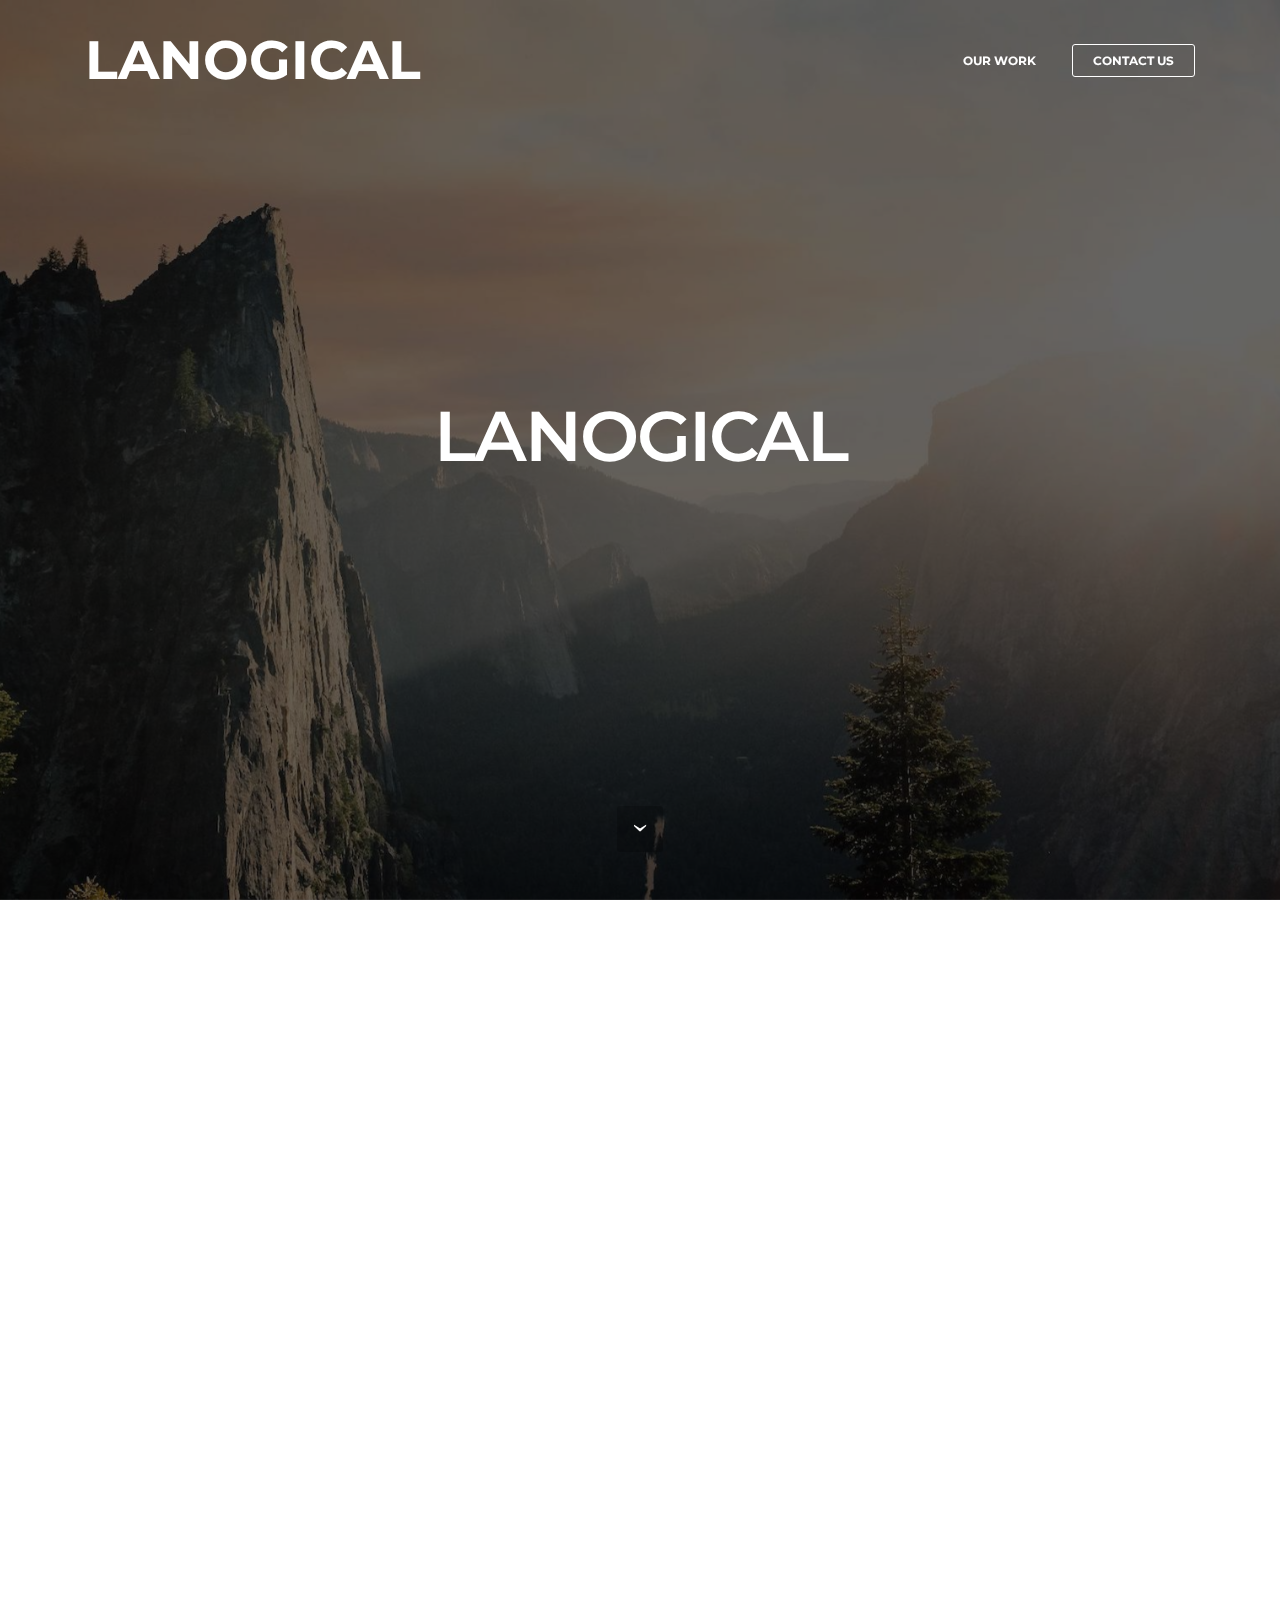
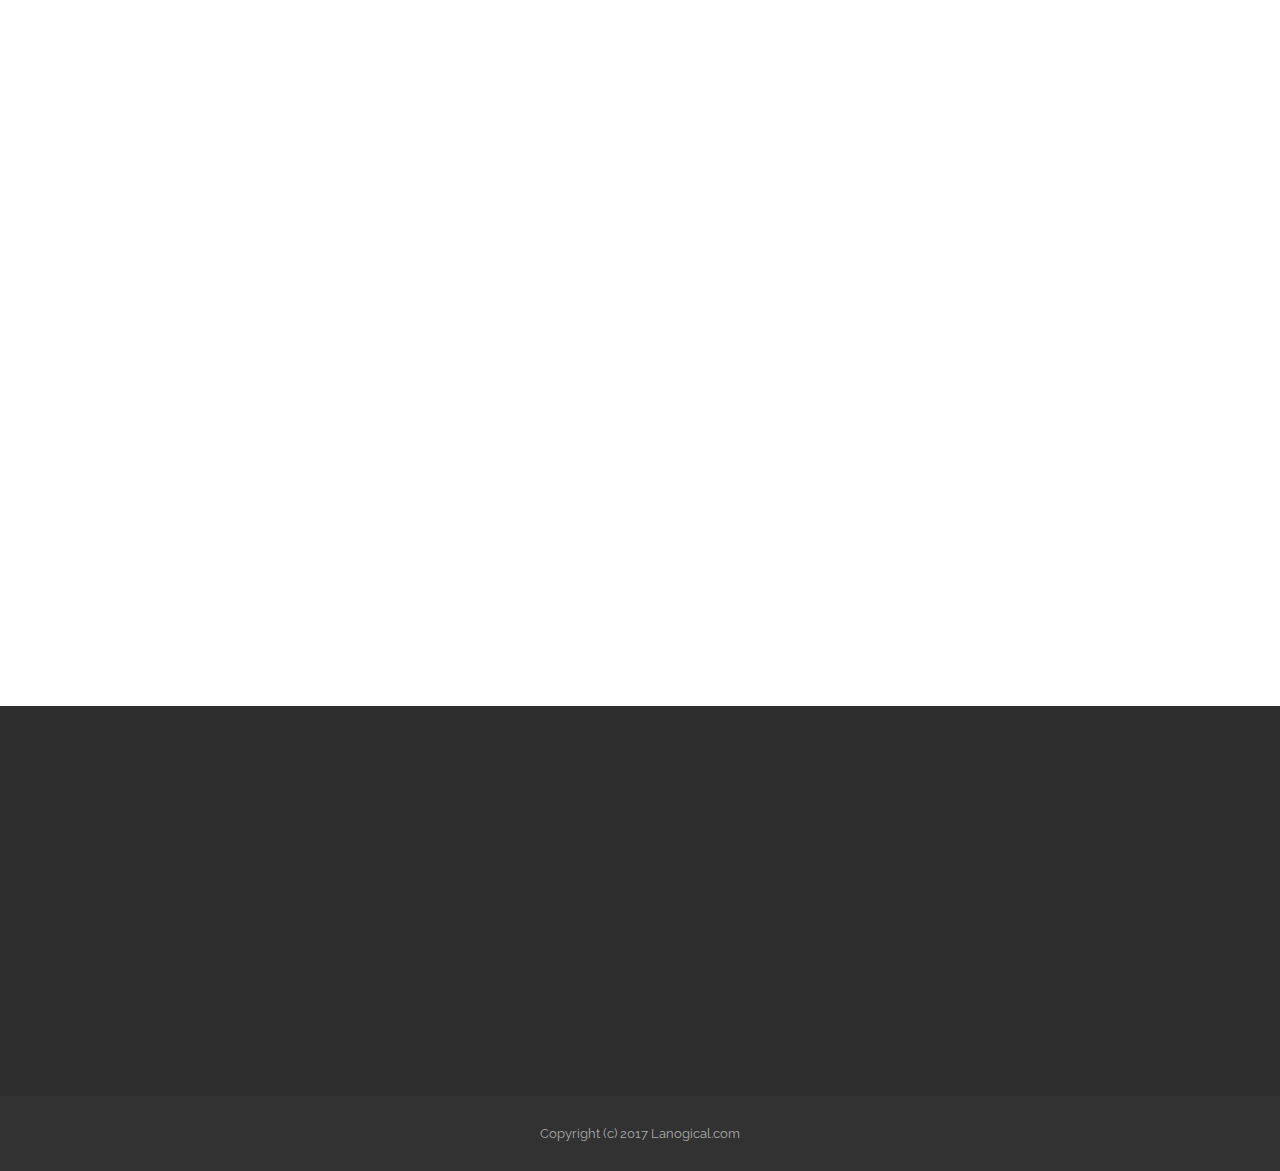
==== index.html @ 4e4a917d "Added Title tag in head" ====
<!DOCTYPE html>
<html>
<head>
  <meta charset="UTF-8">
  <meta http-equiv="X-UA-Compatible" content="IE=edge">
  <meta name="author" content="Ben Koska">
  <meta name="viewport" content="width=device-width, initial-scale=1">
  <link rel="shortcut icon" href="assets/images/logo.png" type="image/x-icon">
  <meta name="description" content="">

  <link rel="stylesheet" href="https://fonts.googleapis.com/css?family=Lora:400,700,400italic,700italic&amp;subset=latin">
  <link rel="stylesheet" href="https://fonts.googleapis.com/css?family=Montserrat:400,700">
  <link rel="stylesheet" href="https://fonts.googleapis.com/css?family=Raleway:100,100i,200,200i,300,300i,400,400i,500,500i,600,600i,700,700i,800,800i,900,900i">
  <link rel="stylesheet" href="assets/bootstrap-material-design-font/css/material.css">
  <link rel="stylesheet" href="assets/tether/tether.min.css">

  <link rel="stylesheet" href="assets/theme/css/style.css">
  
  <title>Lanogical</title>

</head>
<body>

<section id="menu-2">

    <nav class="navbar navbar-dropdown bg-color transparent navbar-fixed-top">
        <div class="container">

            <div class="mbr-table">
                <div class="mbr-table-cell">

                    <div class="navbar-brand">
                        <a class="navbar-caption" style="font-size: 6vh;" href="https://lanogical.com">LANOGICAL</a>
                    </div>

                </div>
                <div class="mbr-table-cell">

                    <button class="navbar-toggler pull-xs-right hidden-md-up" type="button" data-toggle="collapse" data-target="#exCollapsingNavbar">
                        <div class="hamburger-icon"></div>
                    </button>

                    <ul class="nav-dropdown collapse pull-xs-right nav navbar-nav navbar-toggleable-sm" id="exCollapsingNavbar"><li class="nav-item"><a class="nav-link link" href="#ourWork">OUR WORK</a></li>
                    <li class="nav-item nav-btn"><a class="nav-link btn btn-white btn-white-outline" href="#contactUs">CONTACT US</a></li></ul>
                    <button hidden="" class="navbar-toggler navbar-close" type="button" data-toggle="collapse" data-target="#exCollapsingNavbar">
                        <div class="close-icon"></div>
                    </button>

                </div>
            </div>

        </div>
    </nav>

</section>

<section class="mbr-section mbr-section-hero mbr-section-full mbr-parallax-background mbr-section-with-arrow mbr-after-navbar" id="header4-1" style="background-image: url(assets/images/landscape3.jpg);">

    <div class="mbr-overlay" style="opacity: 0.6; background-color: rgb(0, 0, 0);"></div>

    <div class="mbr-table-cell">

        <div class="container">
            <div class="row">
                <div class="mbr-section col-md-12 text-xs-center">

                    <h1 class="text-xs-center display-1 mbr-section-title">LANOGICAL</h1>


                </div>
            </div>
        </div>
    </div>

    <div class="mbr-arrow mbr-arrow-floating" aria-hidden="true"><a href="#ourWork"><i class="mbr-arrow-icon"></i></a></div>

</section>

<section class="mbr-cards mbr-section mbr-section-nopadding" id="ourWork" style="background-color: rgb(255, 255, 255);">

	<br><br><br><br><br><br>

    <div class="mbr-cards-row row">
        <div class="mbr-cards-col col-xs-12 col-lg-3" style="padding-top: 80px; padding-bottom: 80px;">
            <div class="container">
              <div class="card cart-block">
                  <div class="card-img"><img src="assets/images/table.jpg" class="card-img-top"></div>
                  <div class="card-block">
                    <h4 class="card-title">Memory</h4>
                    <h5 class="card-subtitle">Our new App</h5>
                    <p class="card-text">Bootstrap 4 has been noted as one of the most reliable and proven frameworks and Mobirise has been equipped to develop websites using this framework.</p>
                    <div class="card-btn"><a href="https://mobirise.com" class="btn btn-primary">READ MORE</a></div>
                    </div>
                </div>
            </div>
        </div>
        <div class="mbr-cards-col col-xs-12 col-lg-3" style="padding-top: 80px; padding-bottom: 80px;">
            <div class="container">
                <div class="card cart-block">
                    <div class="card-img"><img src="assets/images/desktop.jpg" class="card-img-top"></div>
                    <div class="card-block">
                        <h4 class="card-title">Pickup App</h4>
                        <h5 class="card-subtitle">School Pickup Application</h5>
                        <p class="card-text">One of Bootstrap 4's big points is responsiveness and Mobirise makes effective use of this by generating highly responsive website for you.</p>
                        <div class="card-btn"><a href="https://mobirise.com" class="btn btn-primary">READ MORE</a></div>
                    </div>
                </div>
            </div>
        </div>
        <div class="mbr-cards-col col-xs-12 col-lg-3" style="padding-top: 80px; padding-bottom: 80px;">
            <div class="container">
                <div class="card cart-block">
                    <div class="card-img"><img src="assets/images/coworkers.jpg" class="card-img-top"></div>
                    <div class="card-block">
                        <h4 class="card-title">Web Fonts</h4>
                        <h5 class="card-subtitle">Google has a highly exhaustive list of fonts</h5>
                        <p class="card-text">Google has a highly exhaustive list of fonts compiled into its web font platform and Mobirise makes it easy for you to use them on your website easily and freely.</p>
                        <div class="card-btn"><a href="https://mobirise.com" class="btn btn-primary">READ MORE</a></div>
                    </div>
                </div>
            </div>
        </div>
        <div class="mbr-cards-col col-xs-12 col-lg-3" style="padding-top: 80px; padding-bottom: 80px;">
            <div class="container">
                <div class="card cart-block">
                    <div class="card-img"><img src="assets/images/code-man.jpg" class="card-img-top"></div>
                    <div class="card-block">
                        <h4 class="card-title">Unlimited Sites</h4>
                        <h5 class="card-subtitle">Mobirise gives you the freedom to develop</h5>
                        <p class="card-text">Mobirise gives you the freedom to develop as many websites as you like given the fact that it is a desktop app.</p>
                        <div class="card-btn"><a href="https://mobirise.com" class="btn btn-primary">READ MORE</a></div>
                    </div>
                </div>
            </div>
        </div>


    </div>
</section>
<section class="mbr-section mbr-after-navbar" id="contactUs" style="background-color: rgb(255, 255, 255); padding-top: 120px; padding-bottom: 120px;">

    <div class="mbr-section mbr-section__container mbr-section__container--middle">
        <div class="container">
            <div class="row">
                <div class="col-xs-12 text-xs-center">
                  <h3 class="mbr-section-title display-2">CONTACT US</h3>
</div>
            </div>
        </div>
    </div>
    <div class="mbr-section mbr-section-nopadding">
        <div class="container">
            <div class="row">
                <div class="col-xs-12 col-lg-10 col-lg-offset-1" data-form-type="formoid">
                    <form action="https://formspree.io/support@lanogical.com" method="post" data-form-title="CONTACT">

                        <div class="row row-sm-offset">
                            <div class="col-xs-12 col-md-4">
                                <div class="form-group">
                                    <label class="form-control-label" for="form1-n-name">Name<span class="form-asterisk">*</span></label>
                                    <input type="text" class="form-control" name="name" required="" data-form-field="Name" id="form1-n-name">
                                </div>
                            </div>

                            <div class="col-xs-12 col-md-4">
                                <div class="form-group">
                                    <label class="form-control-label" for="form1-n-email">Email<span class="form-asterisk">*</span></label>
                                    <input type="email" class="form-control" name="email" required="" data-form-field="Email" id="form1-n-email">
                                </div>
                            </div>

                            <div class="col-xs-12 col-md-4">
                                <div class="form-group">
                                    <label class="form-control-label" for="form1-n-phone">Phone</label>
                                    <input type="tel" class="form-control" name="phone" data-form-field="Phone" id="form1-n-phone">
                                </div>
                            </div>

                        </div>

                        <div class="form-group">
                            <label class="form-control-label" for="form1-n-message">Message</label>
                            <textarea class="form-control" name="message" rows="7" data-form-field="Message" id="form1-n-message"></textarea>
                        </div>

                        <div><button type="submit" class="btn btn-primary"><span class="btn-text">CONTACT US</span><i class="btn-loader"></i></button></div>

                    </form>
                </div>
            </div>
        </div>
    </div>
</section>
<section class="mbr-section mbr-section-md-padding mbr-footer footer1" id="contacts1-8" style="background-color: rgb(46, 46, 46); padding-top: 90px; padding-bottom: 90px;">

    <div class="container">
        <div class="row">
          <div class="mbr-footer-content col-xs-12 col-md-4">
                <div><img src="assets/images/logo.png"></div>
          </div>
            <div class="mbr-footer-content col-xs-12 col-md-4">
                <p><strong>Contacts</strong><br>
    <br>            
	Email: <a href="mailto:support@lanogical.com">support@lanogical.com</a><br>
	<br>
<!--
	Phone: +1 (0) 000 0000 001<br>
	Fax: +1 (0) 000 0000 002
-->
           </p>
            </div>
            <div class="mbr-footer-content col-xs-12 col-md-4">
                <p><strong>Links</strong><br>Blog<br>Link 2<br>
<a class="text-primary" href="https://mobirise.com/mobirise-free-mac.zip">Link&nbsp;</a>3</p>
            </div>

        </div>
        <div class="row">
          <div class="col-md-8 col-md-offset-2 text-xs-center">
                <h5 class="mbr-section-title display-5">FOLLOW US</h5>
                <div>
                  <a class="btn btn-social" title="Twitter" target="_blank" href="https://twitter.com/lanogical"><i class="twitter socicon socicon-twitter"></i></a>
<!---                  <a class="btn btn-social" title="Facebook" target="_blank" href="https://www.facebook.com/pages/Mobirise/1616226671953247"><i class="facebook socicon socicon-facebook"></i></a> --->
                  <a class="btn btn-social" title="Google+" target="_blank" href="https://plus.google.com/b/109616826181076431460/109616826181076431460"><i class="googleplus socicon socicon-googleplus"></i></a>
<!--                  <a class="btn btn-social" title="YouTube" target="_blank" href="https://www.youtube.com/channel/UCt_tncVAetpK5JeM8L-8jyw"><i class="youtube socicon socicon-youtube"></i></a>
                  <a class="btn btn-social" title="Pinterest" target="_blank" href="https://www.pinterest.com/mobirise/"><i class="pinterest socicon socicon-pinterest"></i></a> -->
                </div>
            </div>
        </div>
  </div>
</section>
<footer class="mbr-small-footer mbr-section mbr-section-nopadding" id="footer1-5" style="background-color: rgb(50, 50, 50); padding-top: 1.75rem; padding-bottom: 1.75rem;">

    <div class="container">
        <p class="text-xs-center">Copyright (c) 2017 Lanogical.com</p>
    </div>
</footer>

<!-- Script / Link tags --->
  <link rel="stylesheet" href="https://fonts.googleapis.com/css?family=Lora:400,700,400italic,700italic&amp;subset=latin">
  <link rel="stylesheet" href="https://fonts.googleapis.com/css?family=Montserrat:400,700">
  <link rel="stylesheet" href="https://fonts.googleapis.com/css?family=Raleway:100,100i,200,200i,300,300i,400,400i,500,500i,600,600i,700,700i,800,800i,900,900i">
  <link rel="stylesheet" href="assets/bootstrap-material-design-font/css/material.css">
  <link rel="stylesheet" href="assets/tether/tether.min.css">
  <link rel="stylesheet" href="assets/bootstrap/css/bootstrap.min.css">
  <link rel="stylesheet" href="assets/animate.css/animate.min.css">
  <link rel="stylesheet" href="assets/dropdown/css/style.css">
  <link rel="stylesheet" href="assets/socicon/css/styles.css">
  <link rel="stylesheet" href="assets/theme/css/style.css">
  <link rel="stylesheet" href="assets/mbr/css/mbr-additional.css" type="text/css">
	<!-- Google Analytics -->
	<script>
		(function(i,s,o,g,r,a,m){i['GoogleAnalyticsObject']=r;i[r]=i[r]||function(){
	  (i[r].q=i[r].q||[]).push(arguments)},i[r].l=1*new Date();a=s.createElement(o),
	  m=s.getElementsByTagName(o)[0];a.async=1;a.src=g;m.parentNode.insertBefore(a,m)
						  })(window,document,'script','https://www.google-analytics.com/analytics.js','ga');
		ga('create', 'UA-97394813-1', 'auto');
		ga('send', 'pageview');
	</script>
	<!-- /Google Analytics -->
  <script async src="assets/web/assets/jquery/jquery.min.js"></script>
  <script async src="assets/tether/tether.min.js"></script>
  <script async src="assets/bootstrap/js/bootstrap.min.js"></script>
  <script async src="assets/smooth-scroll/smooth-scroll.js"></script>
  <script async src="assets/jquery-mb-ytplayer/jquery.mb.ytplayer.min.js"></script>
  <script async src="assets/viewport-checker/jquery.viewportchecker.js"></script>
  <script async src="assets/dropdown/js/script.min.js"></script>
  <script async src="assets/touch-swipe/jquery.touch-swipe.min.js"></script>
  <script async src="assets/jarallax/jarallax.js"></script>
  <script async src="assets/theme/js/script.js"></script>


  <input name="animation" type="hidden">
  </body>
</html>
---- assets/bootstrap-material-design-font/css/material.css ----
.mdi-fw,.mdi-li{text-align:center}@font-face{font-family:Material-Design-Icons;src:url(../fonts/Material-Design-Icons.eot?3ocs8m);src:url(../fonts/Material-Design-Icons.eot?#iefix3ocs8m) format('embedded-opentype'),url(../fonts/Material-Design-Icons.woff?3ocs8m) format('woff'),url(../fonts/Material-Design-Icons.ttf?3ocs8m) format('truetype'),url(../fonts/Material-Design-Icons.svg?3ocs8m#Material-Design-Icons) format('svg');font-weight:400;font-style:normal}[class*=mdi-],[class^=mdi-]{speak:none;display:inline-block;font-style:normal;font-variant:normal;font-weight:400;line-height:1;font-family:Material-Design-Icons!important;text-rendering:auto;-webkit-font-smoothing:antialiased;-moz-osx-font-smoothing:grayscale;-webkit-transform:translate(0,0);-ms-transform:translate(0,0);transform:translate(0,0)}[class*=mdi-]:before,[class^=mdi-]:before{display:inline-block;speak:none;text-decoration:inherit}[class*=mdi-].pull-left,[class^=mdi-].pull-left{margin-right:.3em}[class*=mdi-].pull-right,[class^=mdi-].pull-right{margin-left:.3em}[class*=mdi-].mdi-lg:after,[class*=mdi-].mdi-lg:before,[class^=mdi-].mdi-lg:after,[class^=mdi-].mdi-lg:before{font-size:1.33333333em;line-height:.75em;vertical-align:-15%}[class*=mdi-].mdi-2x:after,[class*=mdi-].mdi-2x:before,[class^=mdi-].mdi-2x:after,[class^=mdi-].mdi-2x:before{font-size:2em}[class*=mdi-].mdi-3x:after,[class*=mdi-].mdi-3x:before,[class^=mdi-].mdi-3x:after,[class^=mdi-].mdi-3x:before{font-size:3em}[class*=mdi-].mdi-4x:after,[class*=mdi-].mdi-4x:before,[class^=mdi-].mdi-4x:after,[class^=mdi-].mdi-4x:before{font-size:4em}[class*=mdi-].mdi-5x:after,[class*=mdi-].mdi-5x:before,[class^=mdi-].mdi-5x:after,[class^=mdi-].mdi-5x:before{font-size:5em}.mdi-device-network-wifi:after,[class^=mdi-device-signal-wifi-]:after,[class^=mdi-device-signal-wifi-statusbar-not-connected]:after,[class^=mdi-device-signal-cellular-]:after,[class^=mdi-device-battery-]:after,[class^=mdi-device-battery-charging-]:after,[class^=mdi-device-signal-cellular-connected-no-internet-]:after{opacity:.3;position:absolute;left:0;top:0;z-index:1;display:inline-block;speak:none;text-decoration:inherit}[class^=mdi-device-signal-cellular-]:after{content:"\e758"}[class^=mdi-device-battery-]:after{content:"\e735"}[class^=mdi-device-battery-charging-]:after{content:"\e733"}[class^=mdi-device-signal-cellular-connected-no-internet-]:after{content:"\e75d"}.mdi-device-network-wifi:after,[class^=mdi-device-signal-wifi-]:after{content:"\e765"}[class^=mdi-device-signal-wifi-statusbasr-not-connected]:after{content:"\e8f7"}.mdi-device-battery-alert:after,.mdi-device-battery-full .mdi-device-battery-unknown:after,.mdi-device-battery-std:after,.mdi-device-signal-cellular-4-bar:after,.mdi-device-signal-cellular-connected-no-internet-4-bar:after,.mdi-device-signal-cellular-no-sim:after,.mdi-device-signal-cellular-null:after,.mdi-device-signal-cellular-off:after,.mdi-device-signal-wifi-4-bar:after,.mdi-device-signal-wifi-off:after{content:""}.mdi-fw{width:1.28571429em}.mdi-ul{padding-left:0;margin-left:2.14285714em;list-style-type:none}.mdi-ul>li{position:relative}.mdi-li{position:absolute;left:-2.14285714em;width:2.14285714em;top:.14285714em}.mdi-li.mdi-lg{left:-1.85714286em}.mdi-border{padding:.2em .25em .15em;border:.08em solid #eee;border-radius:.1em}.mdi-spin{-webkit-animation:mdi-spin 2s infinite linear;animation:mdi-spin 2s infinite linear;-webkit-transform-origin:50% 50%;-ms-transform-origin:50% 50%;transform-origin:50% 50%}.mdi-pulse{-webkit-animation:mdi-spin 1s steps(8) infinite;animation:mdi-spin 1s steps(8) infinite;-webkit-transform-origin:50% 50%;-ms-transform-origin:50% 50%;transform-origin:50% 50%}@-webkit-keyframes mdi-spin{0%{-webkit-transform:rotate(0);transform:rotate(0)}100%{-webkit-transform:rotate(359deg);transform:rotate(359deg)}}@keyframes mdi-spin{0%{-webkit-transform:rotate(0);transform:rotate(0)}100%{-webkit-transform:rotate(359deg);transform:rotate(359deg)}}.mdi-rotate-90{filter:progid:DXImageTransform.Microsoft.BasicImage(rotation=1);-webkit-transform:rotate(90deg);-ms-transform:rotate(90deg);transform:rotate(90deg)}.mdi-rotate-180{filter:progid:DXImageTransform.Microsoft.BasicImage(rotation=2);-webkit-transform:rotate(180deg);-ms-transform:rotate(180deg);transform:rotate(180deg)}.mdi-rotate-270{filter:progid:DXImageTransform.Microsoft.BasicImage(rotation=3);-webkit-transform:rotate(270deg);-ms-transform:rotate(270deg);transform:rotate(270deg)}.mdi-flip-horizontal{filter:progid:DXImageTransform.Microsoft.BasicImage(rotation=0, mirror=1);-webkit-transform:scale(-1,1);-ms-transform:scale(-1,1);transform:scale(-1,1)}.mdi-flip-vertical{filter:progid:DXImageTransform.Microsoft.BasicImage(rotation=2, mirror=1);-webkit-transform:scale(1,-1);-ms-transform:scale(1,-1);transform:scale(1,-1)}:root .mdi-flip-horizontal,:root .mdi-flip-vertical,:root .mdi-rotate-180,:root .mdi-rotate-270,:root .mdi-rotate-90{-webkit-filter:none;filter:none}.mdi-stack{position:relative;display:inline-block;width:2em;height:2em;line-height:2em;vertical-align:middle}.mdi-stack-1x,.mdi-stack-2x{position:absolute;left:0;width:100%;text-align:center}.mdi-stack-1x{line-height:inherit}.mdi-stack-2x{font-size:2em}.mdi-inverse{color:#fff}.mdi-action-3d-rotation:before{content:"\e600"}.mdi-action-accessibility:before{content:"\e601"}.mdi-action-account-balance-wallet:before{content:"\e602"}.mdi-action-account-balance:before{content:"\e603"}.mdi-action-account-box:before{content:"\e604"}.mdi-action-account-child:before{content:"\e605"}.mdi-action-account-circle:before{content:"\e606"}.mdi-action-add-shopping-cart:before{content:"\e607"}.mdi-action-alarm-add:before{content:"\e608"}.mdi-action-alarm-off:before{content:"\e609"}.mdi-action-alarm-on:before{content:"\e60a"}.mdi-action-alarm:before{content:"\e60b"}.mdi-action-android:before{content:"\e60c"}.mdi-action-announcement:before{content:"\e60d"}.mdi-action-aspect-ratio:before{content:"\e60e"}.mdi-action-assessment:before{content:"\e60f"}.mdi-action-assignment-ind:before{content:"\e610"}.mdi-action-assignment-late:before{content:"\e611"}.mdi-action-assignment-return:before{content:"\e612"}.mdi-action-assignment-returned:before{content:"\e613"}.mdi-action-assignment-turned-in:before{content:"\e614"}.mdi-action-assignment:before{content:"\e615"}.mdi-action-autorenew:before{content:"\e616"}.mdi-action-backup:before{content:"\e617"}.mdi-action-book:before{content:"\e618"}.mdi-action-bookmark-outline:before{content:"\e619"}.mdi-action-bookmark:before{content:"\e61a"}.mdi-action-bug-report:before{content:"\e61b"}.mdi-action-cached:before{content:"\e61c"}.mdi-action-check-circle:before{content:"\e61d"}.mdi-action-class:before{content:"\e61e"}.mdi-action-credit-card:before{content:"\e61f"}.mdi-action-dashboard:before{content:"\e620"}.mdi-action-delete:before{content:"\e621"}.mdi-action-description:before{content:"\e622"}.mdi-action-dns:before{content:"\e623"}.mdi-action-done-all:before{content:"\e624"}.mdi-action-done:before{content:"\e625"}.mdi-action-event:before{content:"\e626"}.mdi-action-exit-to-app:before{content:"\e627"}.mdi-action-explore:before{content:"\e628"}.mdi-action-extension:before{content:"\e629"}.mdi-action-face-unlock:before{content:"\e62a"}.mdi-action-favorite-outline:before{content:"\e62b"}.mdi-action-favorite:before{content:"\e62c"}.mdi-action-find-in-page:before{content:"\e62d"}.mdi-action-find-replace:before{content:"\e62e"}.mdi-action-flip-to-back:before{content:"\e62f"}.mdi-action-flip-to-front:before{content:"\e630"}.mdi-action-get-app:before{content:"\e631"}.mdi-action-grade:before{content:"\e632"}.mdi-action-group-work:before{content:"\e633"}.mdi-action-help:before{content:"\e634"}.mdi-action-highlight-remove:before{content:"\e635"}.mdi-action-history:before{content:"\e636"}.mdi-action-home:before{content:"\e637"}.mdi-action-https:before{content:"\e638"}.mdi-action-info-outline:before{content:"\e639"}.mdi-action-info:before{content:"\e63a"}.mdi-action-input:before{content:"\e63b"}.mdi-action-invert-colors:before{content:"\e63c"}.mdi-action-label-outline:before{content:"\e63d"}.mdi-action-label:before{content:"\e63e"}.mdi-action-language:before{content:"\e63f"}.mdi-action-launch:before{content:"\e640"}.mdi-action-list:before{content:"\e641"}.mdi-action-lock-open:before{content:"\e642"}.mdi-action-lock-outline:before{content:"\e643"}.mdi-action-lock:before{content:"\e644"}.mdi-action-loyalty:before{content:"\e645"}.mdi-action-markunread-mailbox:before{content:"\e646"}.mdi-action-note-add:before{content:"\e647"}.mdi-action-open-in-browser:before{content:"\e648"}.mdi-action-open-in-new:before{content:"\e649"}.mdi-action-open-with:before{content:"\e64a"}.mdi-action-pageview:before{content:"\e64b"}.mdi-action-payment:before{content:"\e64c"}.mdi-action-perm-camera-mic:before{content:"\e64d"}.mdi-action-perm-contact-cal:before{content:"\e64e"}.mdi-action-perm-data-setting:before{content:"\e64f"}.mdi-action-perm-device-info:before{content:"\e650"}.mdi-action-perm-identity:before{content:"\e651"}.mdi-action-perm-media:before{content:"\e652"}.mdi-action-perm-phone-msg:before{content:"\e653"}.mdi-action-perm-scan-wifi:before{content:"\e654"}.mdi-action-picture-in-picture:before{content:"\e655"}.mdi-action-polymer:before{content:"\e656"}.mdi-action-print:before{content:"\e657"}.mdi-action-query-builder:before{content:"\e658"}.mdi-action-question-answer:before{content:"\e659"}.mdi-action-receipt:before{content:"\e65a"}.mdi-action-redeem:before{content:"\e65b"}.mdi-action-reorder:before{content:"\e65c"}.mdi-action-report-problem:before{content:"\e65d"}.mdi-action-restore:before{content:"\e65e"}.mdi-action-room:before{content:"\e65f"}.mdi-action-schedule:before{content:"\e660"}.mdi-action-search:before{content:"\e661"}.mdi-action-settings-applications:before{content:"\e662"}.mdi-action-settings-backup-restore:before{content:"\e663"}.mdi-action-settings-bluetooth:before{content:"\e664"}.mdi-action-settings-cell:before{content:"\e665"}.mdi-action-settings-display:before{content:"\e666"}.mdi-action-settings-ethernet:before{content:"\e667"}.mdi-action-settings-input-antenna:before{content:"\e668"}.mdi-action-settings-input-component:before{content:"\e669"}.mdi-action-settings-input-composite:before{content:"\e66a"}.mdi-action-settings-input-hdmi:before{content:"\e66b"}.mdi-action-settings-input-svideo:before{content:"\e66c"}.mdi-action-settings-overscan:before{content:"\e66d"}.mdi-action-settings-phone:before{content:"\e66e"}.mdi-action-settings-power:before{content:"\e66f"}.mdi-action-settings-remote:before{content:"\e670"}.mdi-action-settings-voice:before{content:"\e671"}.mdi-action-settings:before{content:"\e672"}.mdi-action-shop-two:before{content:"\e673"}.mdi-action-shop:before{content:"\e674"}.mdi-action-shopping-basket:before{content:"\e675"}.mdi-action-shopping-cart:before{content:"\e676"}.mdi-action-speaker-notes:before{content:"\e677"}.mdi-action-spellcheck:before{content:"\e678"}.mdi-action-star-rate:before{content:"\e679"}.mdi-action-stars:before{content:"\e67a"}.mdi-action-store:before{content:"\e67b"}.mdi-action-subject:before{content:"\e67c"}.mdi-action-supervisor-account:before{content:"\e67d"}.mdi-action-swap-horiz:before{content:"\e67e"}.mdi-action-swap-vert-circle:before{content:"\e67f"}.mdi-action-swap-vert:before{content:"\e680"}.mdi-action-system-update-tv:before{content:"\e681"}.mdi-action-tab-unselected:before{content:"\e682"}.mdi-action-tab:before{content:"\e683"}.mdi-action-theaters:before{content:"\e684"}.mdi-action-thumb-down:before{content:"\e685"}.mdi-action-thumb-up:before{content:"\e686"}.mdi-action-thumbs-up-down:before{content:"\e687"}.mdi-action-toc:before{content:"\e688"}.mdi-action-today:before{content:"\e689"}.mdi-action-track-changes:before{content:"\e68a"}.mdi-action-translate:before{content:"\e68b"}.mdi-action-trending-down:before{content:"\e68c"}.mdi-action-trending-neutral:before{content:"\e68d"}.mdi-action-trending-up:before{content:"\e68e"}.mdi-action-turned-in-not:before{content:"\e68f"}.mdi-action-turned-in:before{content:"\e690"}.mdi-action-verified-user:before{content:"\e691"}.mdi-action-view-agenda:before{content:"\e692"}.mdi-action-view-array:before{content:"\e693"}.mdi-action-view-carousel:before{content:"\e694"}.mdi-action-view-column:before{content:"\e695"}.mdi-action-view-day:before{content:"\e696"}.mdi-action-view-headline:before{content:"\e697"}.mdi-action-view-list:before{content:"\e698"}.mdi-action-view-module:before{content:"\e699"}.mdi-action-view-quilt:before{content:"\e69a"}.mdi-action-view-stream:before{content:"\e69b"}.mdi-action-view-week:before{content:"\e69c"}.mdi-action-visibility-off:before{content:"\e69d"}.mdi-action-visibility:before{content:"\e69e"}.mdi-action-wallet-giftcard:before{content:"\e69f"}.mdi-action-wallet-membership:before{content:"\e6a0"}.mdi-action-wallet-travel:before{content:"\e6a1"}.mdi-action-work:before{content:"\e6a2"}.mdi-alert-error:before{content:"\e6a3"}.mdi-alert-warning:before{content:"\e6a4"}.mdi-av-album:before{content:"\e6a5"}.mdi-av-closed-caption:before{content:"\e6a6"}.mdi-av-equalizer:before{content:"\e6a7"}.mdi-av-explicit:before{content:"\e6a8"}.mdi-av-fast-forward:before{content:"\e6a9"}.mdi-av-fast-rewind:before{content:"\e6aa"}.mdi-av-games:before{content:"\e6ab"}.mdi-av-hearing:before{content:"\e6ac"}.mdi-av-high-quality:before{content:"\e6ad"}.mdi-av-loop:before{content:"\e6ae"}.mdi-av-mic-none:before{content:"\e6af"}.mdi-av-mic-off:before{content:"\e6b0"}.mdi-av-mic:before{content:"\e6b1"}.mdi-av-movie:before{content:"\e6b2"}.mdi-av-my-library-add:before{content:"\e6b3"}.mdi-av-my-library-books:before{content:"\e6b4"}.mdi-av-my-library-music:before{content:"\e6b5"}.mdi-av-new-releases:before{content:"\e6b6"}.mdi-av-not-interested:before{content:"\e6b7"}.mdi-av-pause-circle-fill:before{content:"\e6b8"}.mdi-av-pause-circle-outline:before{content:"\e6b9"}.mdi-av-pause:before{content:"\e6ba"}.mdi-av-play-arrow:before{content:"\e6bb"}.mdi-av-play-circle-fill:before{content:"\e6bc"}.mdi-av-play-circle-outline:before{content:"\e6bd"}.mdi-av-play-shopping-bag:before{content:"\e6be"}.mdi-av-playlist-add:before{content:"\e6bf"}.mdi-av-queue-music:before{content:"\e6c0"}.mdi-av-queue:before{content:"\e6c1"}.mdi-av-radio:before{content:"\e6c2"}.mdi-av-recent-actors:before{content:"\e6c3"}.mdi-av-repeat-one:before{content:"\e6c4"}.mdi-av-repeat:before{content:"\e6c5"}.mdi-av-replay:before{content:"\e6c6"}.mdi-av-shuffle:before{content:"\e6c7"}.mdi-av-skip-next:before{content:"\e6c8"}.mdi-av-skip-previous:before{content:"\e6c9"}.mdi-av-snooze:before{content:"\e6ca"}.mdi-av-stop:before{content:"\e6cb"}.mdi-av-subtitles:before{content:"\e6cc"}.mdi-av-surround-sound:before{content:"\e6cd"}.mdi-av-timer:before{content:"\e6ce"}.mdi-av-video-collection:before{content:"\e6cf"}.mdi-av-videocam-off:before{content:"\e6d0"}.mdi-av-videocam:before{content:"\e6d1"}.mdi-av-volume-down:before{content:"\e6d2"}.mdi-av-volume-mute:before{content:"\e6d3"}.mdi-av-volume-off:before{content:"\e6d4"}.mdi-av-volume-up:before{content:"\e6d5"}.mdi-av-web:before{content:"\e6d6"}.mdi-communication-business:before{content:"\e6d7"}.mdi-communication-call-end:before{content:"\e6d8"}.mdi-communication-call-made:before{content:"\e6d9"}.mdi-communication-call-merge:before{content:"\e6da"}.mdi-communication-call-missed:before{content:"\e6db"}.mdi-communication-call-received:before{content:"\e6dc"}.mdi-communication-call-split:before{content:"\e6dd"}.mdi-communication-call:before{content:"\e6de"}.mdi-communication-chat:before{content:"\e6df"}.mdi-communication-clear-all:before{content:"\e6e0"}.mdi-communication-comment:before{content:"\e6e1"}.mdi-communication-contacts:before{content:"\e6e2"}.mdi-communication-dialer-sip:before{content:"\e6e3"}.mdi-communication-dialpad:before{content:"\e6e4"}.mdi-communication-dnd-on:before{content:"\e6e5"}.mdi-communication-email:before{content:"\e6e6"}.mdi-communication-forum:before{content:"\e6e7"}.mdi-communication-import-export:before{content:"\e6e8"}.mdi-communication-invert-colors-off:before{content:"\e6e9"}.mdi-communication-invert-colors-on:before{content:"\e6ea"}.mdi-communication-live-help:before{content:"\e6eb"}.mdi-communication-location-off:before{content:"\e6ec"}.mdi-communication-location-on:before{content:"\e6ed"}.mdi-communication-message:before{content:"\e6ee"}.mdi-communication-messenger:before{content:"\e6ef"}.mdi-communication-no-sim:before{content:"\e6f0"}.mdi-communication-phone:before{content:"\e6f1"}.mdi-communication-portable-wifi-off:before{content:"\e6f2"}.mdi-communication-quick-contacts-dialer:before{content:"\e6f3"}.mdi-communication-quick-contacts-mail:before{content:"\e6f4"}.mdi-communication-ring-volume:before{content:"\e6f5"}.mdi-communication-stay-current-landscape:before{content:"\e6f6"}.mdi-communication-stay-current-portrait:before{content:"\e6f7"}.mdi-communication-stay-primary-landscape:before{content:"\e6f8"}.mdi-communication-stay-primary-portrait:before{content:"\e6f9"}.mdi-communication-swap-calls:before{content:"\e6fa"}.mdi-communication-textsms:before{content:"\e6fb"}.mdi-communication-voicemail:before{content:"\e6fc"}.mdi-communication-vpn-key:before{content:"\e6fd"}.mdi-content-add-box:before{content:"\e6fe"}.mdi-content-add-circle-outline:before{content:"\e6ff"}.mdi-content-add-circle:before{content:"\e700"}.mdi-content-add:before{content:"\e701"}.mdi-content-archive:before{content:"\e702"}.mdi-content-backspace:before{content:"\e703"}.mdi-content-block:before{content:"\e704"}.mdi-content-clear:before{content:"\e705"}.mdi-content-content-copy:before{content:"\e706"}.mdi-content-content-cut:before{content:"\e707"}.mdi-content-content-paste:before{content:"\e708"}.mdi-content-create:before{content:"\e709"}.mdi-content-drafts:before{content:"\e70a"}.mdi-content-filter-list:before{content:"\e70b"}.mdi-content-flag:before{content:"\e70c"}.mdi-content-forward:before{content:"\e70d"}.mdi-content-gesture:before{content:"\e70e"}.mdi-content-inbox:before{content:"\e70f"}.mdi-content-link:before{content:"\e710"}.mdi-content-mail:before{content:"\e711"}.mdi-content-markunread:before{content:"\e712"}.mdi-content-redo:before{content:"\e713"}.mdi-content-remove-circle-outline:before{content:"\e714"}.mdi-content-remove-circle:before{content:"\e715"}.mdi-content-remove:before{content:"\e716"}.mdi-content-reply-all:before{content:"\e717"}.mdi-content-reply:before{content:"\e718"}.mdi-content-report:before{content:"\e719"}.mdi-content-save:before{content:"\e71a"}.mdi-content-select-all:before{content:"\e71b"}.mdi-content-send:before{content:"\e71c"}.mdi-content-sort:before{content:"\e71d"}.mdi-content-text-format:before{content:"\e71e"}.mdi-content-undo:before{content:"\e71f"}.mdi-editor-attach-file:before{content:"\e776"}.mdi-editor-attach-money:before{content:"\e777"}.mdi-editor-border-all:before{content:"\e778"}.mdi-editor-border-bottom:before{content:"\e779"}.mdi-editor-border-clear:before{content:"\e77a"}.mdi-editor-border-color:before{content:"\e77b"}.mdi-editor-border-horizontal:before{content:"\e77c"}.mdi-editor-border-inner:before{content:"\e77d"}.mdi-editor-border-left:before{content:"\e77e"}.mdi-editor-border-outer:before{content:"\e77f"}.mdi-editor-border-right:before{content:"\e780"}.mdi-editor-border-style:before{content:"\e781"}.mdi-editor-border-top:before{content:"\e782"}.mdi-editor-border-vertical:before{content:"\e783"}.mdi-editor-format-align-center:before{content:"\e784"}.mdi-editor-format-align-justify:before{content:"\e785"}.mdi-editor-format-align-left:before{content:"\e786"}.mdi-editor-format-align-right:before{content:"\e787"}.mdi-editor-format-bold:before{content:"\e788"}.mdi-editor-format-clear:before{content:"\e789"}.mdi-editor-format-color-fill:before{content:"\e78a"}.mdi-editor-format-color-reset:before{content:"\e78b"}.mdi-editor-format-color-text:before{content:"\e78c"}.mdi-editor-format-indent-decrease:before{content:"\e78d"}.mdi-editor-format-indent-increase:before{content:"\e78e"}.mdi-editor-format-italic:before{content:"\e78f"}.mdi-editor-format-line-spacing:before{content:"\e790"}.mdi-editor-format-list-bulleted:before{content:"\e791"}.mdi-editor-format-list-numbered:before{content:"\e792"}.mdi-editor-format-paint:before{content:"\e793"}.mdi-editor-format-quote:before{content:"\e794"}.mdi-editor-format-size:before{content:"\e795"}.mdi-editor-format-strikethrough:before{content:"\e796"}.mdi-editor-format-textdirection-l-to-r:before{content:"\e797"}.mdi-editor-format-textdirection-r-to-l:before{content:"\e798"}.mdi-editor-format-underline:before{content:"\e799"}.mdi-editor-functions:before{content:"\e79a"}.mdi-editor-insert-chart:before{content:"\e79b"}.mdi-editor-insert-comment:before{content:"\e79c"}.mdi-editor-insert-drive-file:before{content:"\e79d"}.mdi-editor-insert-emoticon:before{content:"\e79e"}.mdi-editor-insert-invitation:before{content:"\e79f"}.mdi-editor-insert-link:before{content:"\e7a0"}.mdi-editor-insert-photo:before{content:"\e7a1"}.mdi-editor-merge-type:before{content:"\e7a2"}.mdi-editor-mode-comment:before{content:"\e7a3"}.mdi-editor-mode-edit:before{content:"\e7a4"}.mdi-editor-publish:before{content:"\e7a5"}.mdi-editor-vertical-align-bottom:before{content:"\e7a6"}.mdi-editor-vertical-align-center:before{content:"\e7a7"}.mdi-editor-vertical-align-top:before{content:"\e7a8"}.mdi-editor-wrap-text:before{content:"\e7a9"}.mdi-file-attachment:before{content:"\e7aa"}.mdi-file-cloud-circle:before{content:"\e7ab"}.mdi-file-cloud-done:before{content:"\e7ac"}.mdi-file-cloud-download:before{content:"\e7ad"}.mdi-file-cloud-off:before{content:"\e7ae"}.mdi-file-cloud-queue:before{content:"\e7af"}.mdi-file-cloud-upload:before{content:"\e7b0"}.mdi-file-cloud:before{content:"\e7b1"}.mdi-file-file-download:before{content:"\e7b2"}.mdi-file-file-upload:before{content:"\e7b3"}.mdi-file-folder-open:before{content:"\e7b4"}.mdi-file-folder-shared:before{content:"\e7b5"}.mdi-file-folder:before{content:"\e7b6"}.mdi-device-access-alarm:before{content:"\e720"}.mdi-device-access-alarms:before{content:"\e721"}.mdi-device-access-time:before{content:"\e722"}.mdi-device-add-alarm:before{content:"\e723"}.mdi-device-airplanemode-off:before{content:"\e724"}.mdi-device-airplanemode-on:before{content:"\e725"}.mdi-device-battery-20:before{content:"\e726"}.mdi-device-battery-30:before{content:"\e727"}.mdi-device-battery-50:before{content:"\e728"}.mdi-device-battery-60:before{content:"\e729"}.mdi-device-battery-80:before{content:"\e72a"}.mdi-device-battery-90:before{content:"\e72b"}.mdi-device-battery-alert:before{content:"\e72c"}.mdi-device-battery-charging-20:before{content:"\e72d"}.mdi-device-battery-charging-30:before{content:"\e72e"}.mdi-device-battery-charging-50:before{content:"\e72f"}.mdi-device-battery-charging-60:before{content:"\e730"}.mdi-device-battery-charging-80:before{content:"\e731"}.mdi-device-battery-charging-90:before{content:"\e732"}.mdi-device-battery-charging-full:before{content:"\e733"}.mdi-device-battery-full:before{content:"\e734"}.mdi-device-battery-std:before{content:"\e735"}.mdi-device-battery-unknown:before{content:"\e736"}.mdi-device-bluetooth-connected:before{content:"\e737"}.mdi-device-bluetooth-disabled:before{content:"\e738"}.mdi-device-bluetooth-searching:before{content:"\e739"}.mdi-device-bluetooth:before{content:"\e73a"}.mdi-device-brightness-auto:before{content:"\e73b"}.mdi-device-brightness-high:before{content:"\e73c"}.mdi-device-brightness-low:before{content:"\e73d"}.mdi-device-brightness-medium:before{content:"\e73e"}.mdi-device-data-usage:before{content:"\e73f"}.mdi-device-developer-mode:before{content:"\e740"}.mdi-device-devices:before{content:"\e741"}.mdi-device-dvr:before{content:"\e742"}.mdi-device-gps-fixed:before{content:"\e743"}.mdi-device-gps-not-fixed:before{content:"\e744"}.mdi-device-gps-off:before{content:"\e745"}.mdi-device-location-disabled:before{content:"\e746"}.mdi-device-location-searching:before{content:"\e747"}.mdi-device-multitrack-audio:before{content:"\e748"}.mdi-device-network-cell:before{content:"\e749"}.mdi-device-network-wifi:before{content:"\e74a"}.mdi-device-nfc:before{content:"\e74b"}.mdi-device-now-wallpaper:before{content:"\e74c"}.mdi-device-now-widgets:before{content:"\e74d"}.mdi-device-screen-lock-landscape:before{content:"\e74e"}.mdi-device-screen-lock-portrait:before{content:"\e74f"}.mdi-device-screen-lock-rotation:before{content:"\e750"}.mdi-device-screen-rotation:before{content:"\e751"}.mdi-device-sd-storage:before{content:"\e752"}.mdi-device-settings-system-daydream:before{content:"\e753"}.mdi-device-signal-cellular-0-bar:before{content:"\e754"}.mdi-device-signal-cellular-1-bar:before{content:"\e755"}.mdi-device-signal-cellular-2-bar:before{content:"\e756"}.mdi-device-signal-cellular-3-bar:before{content:"\e757"}.mdi-device-signal-cellular-4-bar:before{content:"\e758"}.mdi-signal-wifi-statusbar-connected-no-internet-after:before{content:"\e8f6"}.mdi-device-signal-cellular-connected-no-internet-0-bar:before{content:"\e759"}.mdi-device-signal-cellular-connected-no-internet-1-bar:before{content:"\e75a"}.mdi-device-signal-cellular-connected-no-internet-2-bar:before{content:"\e75b"}.mdi-device-signal-cellular-connected-no-internet-3-bar:before{content:"\e75c"}.mdi-device-signal-cellular-connected-no-internet-4-bar:before{content:"\e75d"}.mdi-device-signal-cellular-no-sim:before{content:"\e75e"}.mdi-device-signal-cellular-null:before{content:"\e75f"}.mdi-device-signal-cellular-off:before{content:"\e760"}.mdi-device-signal-wifi-0-bar:before{content:"\e761"}.mdi-device-signal-wifi-1-bar:before{content:"\e762"}.mdi-device-signal-wifi-2-bar:before{content:"\e763"}.mdi-device-signal-wifi-3-bar:before{content:"\e764"}.mdi-device-signal-wifi-4-bar:before{content:"\e765"}.mdi-device-signal-wifi-off:before{content:"\e766"}.mdi-device-signal-wifi-statusbar-1-bar:before{content:"\e767"}.mdi-device-signal-wifi-statusbar-2-bar:before{content:"\e768"}.mdi-device-signal-wifi-statusbar-3-bar:before{content:"\e769"}.mdi-device-signal-wifi-statusbar-4-bar:before{content:"\e76a"}.mdi-device-signal-wifi-statusbar-connected-no-internet-:before{content:"\e76b"}.mdi-device-signal-wifi-statusbar-connected-no-internet:before{content:"\e76f"}.mdi-device-signal-wifi-statusbar-connected-no-internet-2:before{content:"\e76c"}.mdi-device-signal-wifi-statusbar-connected-no-internet-3:before{content:"\e76d"}.mdi-device-signal-wifi-statusbar-connected-no-internet-4:before{content:"\e76e"}.mdi-signal-wifi-statusbar-not-connected-after:before{content:"\e8f7"}.mdi-device-signal-wifi-statusbar-not-connected:before{content:"\e770"}.mdi-device-signal-wifi-statusbar-null:before{content:"\e771"}.mdi-device-storage:before{content:"\e772"}.mdi-device-usb:before{content:"\e773"}.mdi-device-wifi-lock:before{content:"\e774"}.mdi-device-wifi-tethering:before{content:"\e775"}.mdi-hardware-cast-connected:before{content:"\e7b7"}.mdi-hardware-cast:before{content:"\e7b8"}.mdi-hardware-computer:before{content:"\e7b9"}.mdi-hardware-desktop-mac:before{content:"\e7ba"}.mdi-hardware-desktop-windows:before{content:"\e7bb"}.mdi-hardware-dock:before{content:"\e7bc"}.mdi-hardware-gamepad:before{content:"\e7bd"}.mdi-hardware-headset-mic:before{content:"\e7be"}.mdi-hardware-headset:before{content:"\e7bf"}.mdi-hardware-keyboard-alt:before{content:"\e7c0"}.mdi-hardware-keyboard-arrow-down:before{content:"\e7c1"}.mdi-hardware-keyboard-arrow-left:before{content:"\e7c2"}.mdi-hardware-keyboard-arrow-right:before{content:"\e7c3"}.mdi-hardware-keyboard-arrow-up:before{content:"\e7c4"}.mdi-hardware-keyboard-backspace:before{content:"\e7c5"}.mdi-hardware-keyboard-capslock:before{content:"\e7c6"}.mdi-hardware-keyboard-control:before{content:"\e7c7"}.mdi-hardware-keyboard-hide:before{content:"\e7c8"}.mdi-hardware-keyboard-return:before{content:"\e7c9"}.mdi-hardware-keyboard-tab:before{content:"\e7ca"}.mdi-hardware-keyboard-voice:before{content:"\e7cb"}.mdi-hardware-keyboard:before{content:"\e7cc"}.mdi-hardware-laptop-chromebook:before{content:"\e7cd"}.mdi-hardware-laptop-mac:before{content:"\e7ce"}.mdi-hardware-laptop-windows:before{content:"\e7cf"}.mdi-hardware-laptop:before{content:"\e7d0"}.mdi-hardware-memory:before{content:"\e7d1"}.mdi-hardware-mouse:before{content:"\e7d2"}.mdi-hardware-phone-android:before{content:"\e7d3"}.mdi-hardware-phone-iphone:before{content:"\e7d4"}.mdi-hardware-phonelink-off:before{content:"\e7d5"}.mdi-hardware-phonelink:before{content:"\e7d6"}.mdi-hardware-security:before{content:"\e7d7"}.mdi-hardware-sim-card:before{content:"\e7d8"}.mdi-hardware-smartphone:before{content:"\e7d9"}.mdi-hardware-speaker:before{content:"\e7da"}.mdi-hardware-tablet-android:before{content:"\e7db"}.mdi-hardware-tablet-mac:before{content:"\e7dc"}.mdi-hardware-tablet:before{content:"\e7dd"}.mdi-hardware-tv:before{content:"\e7de"}.mdi-hardware-watch:before{content:"\e7df"}.mdi-image-add-to-photos:before{content:"\e7e0"}.mdi-image-adjust:before{content:"\e7e1"}.mdi-image-assistant-photo:before{content:"\e7e2"}.mdi-image-audiotrack:before{content:"\e7e3"}.mdi-image-blur-circular:before{content:"\e7e4"}.mdi-image-blur-linear:before{content:"\e7e5"}.mdi-image-blur-off:before{content:"\e7e6"}.mdi-image-blur-on:before{content:"\e7e7"}.mdi-image-brightness-1:before{content:"\e7e8"}.mdi-image-brightness-2:before{content:"\e7e9"}.mdi-image-brightness-3:before{content:"\e7ea"}.mdi-image-brightness-4:before{content:"\e7eb"}.mdi-image-brightness-5:before{content:"\e7ec"}.mdi-image-brightness-6:before{content:"\e7ed"}.mdi-image-brightness-7:before{content:"\e7ee"}.mdi-image-brush:before{content:"\e7ef"}.mdi-image-camera-alt:before{content:"\e7f0"}.mdi-image-camera-front:before{content:"\e7f1"}.mdi-image-camera-rear:before{content:"\e7f2"}.mdi-image-camera-roll:before{content:"\e7f3"}.mdi-image-camera:before{content:"\e7f4"}.mdi-image-center-focus-strong:before{content:"\e7f5"}.mdi-image-center-focus-weak:before{content:"\e7f6"}.mdi-image-collections:before{content:"\e7f7"}.mdi-image-color-lens:before{content:"\e7f8"}.mdi-image-colorize:before{content:"\e7f9"}.mdi-image-compare:before{content:"\e7fa"}.mdi-image-control-point-duplicate:before{content:"\e7fb"}.mdi-image-control-point:before{content:"\e7fc"}.mdi-image-crop-3-2:before{content:"\e7fd"}.mdi-image-crop-5-4:before{content:"\e7fe"}.mdi-image-crop-7-5:before{content:"\e7ff"}.mdi-image-crop-16-9:before{content:"\e800"}.mdi-image-crop-din:before{content:"\e801"}.mdi-image-crop-free:before{content:"\e802"}.mdi-image-crop-landscape:before{content:"\e803"}.mdi-image-crop-original:before{content:"\e804"}.mdi-image-crop-portrait:before{content:"\e805"}.mdi-image-crop-square:before{content:"\e806"}.mdi-image-crop:before{content:"\e807"}.mdi-image-dehaze:before{content:"\e808"}.mdi-image-details:before{content:"\e809"}.mdi-image-edit:before{content:"\e80a"}.mdi-image-exposure-minus-1:before{content:"\e80b"}.mdi-image-exposure-minus-2:before{content:"\e80c"}.mdi-image-exposure-plus-1:before{content:"\e80d"}.mdi-image-exposure-plus-2:before{content:"\e80e"}.mdi-image-exposure-zero:before{content:"\e80f"}.mdi-image-exposure:before{content:"\e810"}.mdi-image-filter-1:before{content:"\e811"}.mdi-image-filter-2:before{content:"\e812"}.mdi-image-filter-3:before{content:"\e813"}.mdi-image-filter-4:before{content:"\e814"}.mdi-image-filter-5:before{content:"\e815"}.mdi-image-filter-6:before{content:"\e816"}.mdi-image-filter-7:before{content:"\e817"}.mdi-image-filter-8:before{content:"\e818"}.mdi-image-filter-9-plus:before{content:"\e819"}.mdi-image-filter-9:before{content:"\e81a"}.mdi-image-filter-b-and-w:before{content:"\e81b"}.mdi-image-filter-center-focus:before{content:"\e81c"}.mdi-image-filter-drama:before{content:"\e81d"}.mdi-image-filter-frames:before{content:"\e81e"}.mdi-image-filter-hdr:before{content:"\e81f"}.mdi-image-filter-none:before{content:"\e820"}.mdi-image-filter-tilt-shift:before{content:"\e821"}.mdi-image-filter-vintage:before{content:"\e822"}.mdi-image-filter:before{content:"\e823"}.mdi-image-flare:before{content:"\e824"}.mdi-image-flash-auto:before{content:"\e825"}.mdi-image-flash-off:before{content:"\e826"}.mdi-image-flash-on:before{content:"\e827"}.mdi-image-flip:before{content:"\e828"}.mdi-image-gradient:before{content:"\e829"}.mdi-image-grain:before{content:"\e82a"}.mdi-image-grid-off:before{content:"\e82b"}.mdi-image-grid-on:before{content:"\e82c"}.mdi-image-hdr-off:before{content:"\e82d"}.mdi-image-hdr-on:before{content:"\e82e"}.mdi-image-hdr-strong:before{content:"\e82f"}.mdi-image-hdr-weak:before{content:"\e830"}.mdi-image-healing:before{content:"\e831"}.mdi-image-image-aspect-ratio:before{content:"\e832"}.mdi-image-image:before{content:"\e833"}.mdi-image-iso:before{content:"\e834"}.mdi-image-landscape:before{content:"\e835"}.mdi-image-leak-add:before{content:"\e836"}.mdi-image-leak-remove:before{content:"\e837"}.mdi-image-lens:before{content:"\e838"}.mdi-image-looks-3:before{content:"\e839"}.mdi-image-looks-4:before{content:"\e83a"}.mdi-image-looks-5:before{content:"\e83b"}.mdi-image-looks-6:before{content:"\e83c"}.mdi-image-looks-one:before{content:"\e83d"}.mdi-image-looks-two:before{content:"\e83e"}.mdi-image-looks:before{content:"\e83f"}.mdi-image-loupe:before{content:"\e840"}.mdi-image-movie-creation:before{content:"\e841"}.mdi-image-nature-people:before{content:"\e842"}.mdi-image-nature:before{content:"\e843"}.mdi-image-navigate-before:before{content:"\e844"}.mdi-image-navigate-next:before{content:"\e845"}.mdi-image-palette:before{content:"\e846"}.mdi-image-panorama-fisheye:before{content:"\e847"}.mdi-image-panorama-horizontal:before{content:"\e848"}.mdi-image-panorama-vertical:before{content:"\e849"}.mdi-image-panorama-wide-angle:before{content:"\e84a"}.mdi-image-panorama:before{content:"\e84b"}.mdi-image-photo-album:before{content:"\e84c"}.mdi-image-photo-camera:before{content:"\e84d"}.mdi-image-photo-library:before{content:"\e84e"}.mdi-image-photo:before{content:"\e84f"}.mdi-image-portrait:before{content:"\e850"}.mdi-image-remove-red-eye:before{content:"\e851"}.mdi-image-rotate-left:before{content:"\e852"}.mdi-image-rotate-right:before{content:"\e853"}.mdi-image-slideshow:before{content:"\e854"}.mdi-image-straighten:before{content:"\e855"}.mdi-image-style:before{content:"\e856"}.mdi-image-switch-camera:before{content:"\e857"}.mdi-image-switch-video:before{content:"\e858"}.mdi-image-tag-faces:before{content:"\e859"}.mdi-image-texture:before{content:"\e85a"}.mdi-image-timelapse:before{content:"\e85b"}.mdi-image-timer-3:before{content:"\e85c"}.mdi-image-timer-10:before{content:"\e85d"}.mdi-image-timer-auto:before{content:"\e85e"}.mdi-image-timer-off:before{content:"\e85f"}.mdi-image-timer:before{content:"\e860"}.mdi-image-tonality:before{content:"\e861"}.mdi-image-transform:before{content:"\e862"}.mdi-image-tune:before{content:"\e863"}.mdi-image-wb-auto:before{content:"\e864"}.mdi-image-wb-cloudy:before{content:"\e865"}.mdi-image-wb-incandescent:before{content:"\e866"}.mdi-image-wb-irradescent:before{content:"\e867"}.mdi-image-wb-sunny:before{content:"\e868"}.mdi-maps-beenhere:before{content:"\e869"}.mdi-maps-directions-bike:before{content:"\e86a"}.mdi-maps-directions-bus:before{content:"\e86b"}.mdi-maps-directions-car:before{content:"\e86c"}.mdi-maps-directions-ferry:before{content:"\e86d"}.mdi-maps-directions-subway:before{content:"\e86e"}.mdi-maps-directions-train:before{content:"\e86f"}.mdi-maps-directions-transit:before{content:"\e870"}.mdi-maps-directions-walk:before{content:"\e871"}.mdi-maps-directions:before{content:"\e872"}.mdi-maps-flight:before{content:"\e873"}.mdi-maps-hotel:before{content:"\e874"}.mdi-maps-layers-clear:before{content:"\e875"}.mdi-maps-layers:before{content:"\e876"}.mdi-maps-local-airport:before{content:"\e877"}.mdi-maps-local-atm:before{content:"\e878"}.mdi-maps-local-attraction:before{content:"\e879"}.mdi-maps-local-bar:before{content:"\e87a"}.mdi-maps-local-cafe:before{content:"\e87b"}.mdi-maps-local-car-wash:before{content:"\e87c"}.mdi-maps-local-convenience-store:before{content:"\e87d"}.mdi-maps-local-drink:before{content:"\e87e"}.mdi-maps-local-florist:before{content:"\e87f"}.mdi-maps-local-gas-station:before{content:"\e880"}.mdi-maps-local-grocery-store:before{content:"\e881"}.mdi-maps-local-hospital:before{content:"\e882"}.mdi-maps-local-hotel:before{content:"\e883"}.mdi-maps-local-laundry-service:before{content:"\e884"}.mdi-maps-local-library:before{content:"\e885"}.mdi-maps-local-mall:before{content:"\e886"}.mdi-maps-local-movies:before{content:"\e887"}.mdi-maps-local-offer:before{content:"\e888"}.mdi-maps-local-parking:before{content:"\e889"}.mdi-maps-local-pharmacy:before{content:"\e88a"}.mdi-maps-local-phone:before{content:"\e88b"}.mdi-maps-local-pizza:before{content:"\e88c"}.mdi-maps-local-play:before{content:"\e88d"}.mdi-maps-local-post-office:before{content:"\e88e"}.mdi-maps-local-print-shop:before{content:"\e88f"}.mdi-maps-local-restaurant:before{content:"\e890"}.mdi-maps-local-see:before{content:"\e891"}.mdi-maps-local-shipping:before{content:"\e892"}.mdi-maps-local-taxi:before{content:"\e893"}.mdi-maps-location-history:before{content:"\e894"}.mdi-maps-map:before{content:"\e895"}.mdi-maps-my-location:before{content:"\e896"}.mdi-maps-navigation:before{content:"\e897"}.mdi-maps-pin-drop:before{content:"\e898"}.mdi-maps-place:before{content:"\e899"}.mdi-maps-rate-review:before{content:"\e89a"}.mdi-maps-restaurant-menu:before{content:"\e89b"}.mdi-maps-satellite:before{content:"\e89c"}.mdi-maps-store-mall-directory:before{content:"\e89d"}.mdi-maps-terrain:before{content:"\e89e"}.mdi-maps-traffic:before{content:"\e89f"}.mdi-navigation-apps:before{content:"\e8a0"}.mdi-navigation-arrow-back:before{content:"\e8a1"}.mdi-navigation-arrow-drop-down-circle:before{content:"\e8a2"}.mdi-navigation-arrow-drop-down:before{content:"\e8a3"}.mdi-navigation-arrow-drop-up:before{content:"\e8a4"}.mdi-navigation-arrow-forward:before{content:"\e8a5"}.mdi-navigation-cancel:before{content:"\e8a6"}.mdi-navigation-check:before{content:"\e8a7"}.mdi-navigation-chevron-left:before{content:"\e8a8"}.mdi-navigation-chevron-right:before{content:"\e8a9"}.mdi-navigation-close:before{content:"\e8aa"}.mdi-navigation-expand-less:before{content:"\e8ab"}.mdi-navigation-expand-more:before{content:"\e8ac"}.mdi-navigation-fullscreen-exit:before{content:"\e8ad"}.mdi-navigation-fullscreen:before{content:"\e8ae"}.mdi-navigation-menu:before{content:"\e8af"}.mdi-navigation-more-horiz:before{content:"\e8b0"}.mdi-navigation-more-vert:before{content:"\e8b1"}.mdi-navigation-refresh:before{content:"\e8b2"}.mdi-navigation-unfold-less:before{content:"\e8b3"}.mdi-navigation-unfold-more:before{content:"\e8b4"}.mdi-notification-adb:before{content:"\e8b5"}.mdi-notification-bluetooth-audio:before{content:"\e8b6"}.mdi-notification-disc-full:before{content:"\e8b7"}.mdi-notification-dnd-forwardslash:before{content:"\e8b8"}.mdi-notification-do-not-disturb:before{content:"\e8b9"}.mdi-notification-drive-eta:before{content:"\e8ba"}.mdi-notification-event-available:before{content:"\e8bb"}.mdi-notification-event-busy:before{content:"\e8bc"}.mdi-notification-event-note:before{content:"\e8bd"}.mdi-notification-folder-special:before{content:"\e8be"}.mdi-notification-mms:before{content:"\e8bf"}.mdi-notification-more:before{content:"\e8c0"}.mdi-notification-network-locked:before{content:"\e8c1"}.mdi-notification-phone-bluetooth-speaker:before{content:"\e8c2"}.mdi-notification-phone-forwarded:before{content:"\e8c3"}.mdi-notification-phone-in-talk:before{content:"\e8c4"}.mdi-notification-phone-locked:before{content:"\e8c5"}.mdi-notification-phone-missed:before{content:"\e8c6"}.mdi-notification-phone-paused:before{content:"\e8c7"}.mdi-notification-play-download:before{content:"\e8c8"}.mdi-notification-play-install:before{content:"\e8c9"}.mdi-notification-sd-card:before{content:"\e8ca"}.mdi-notification-sim-card-alert:before{content:"\e8cb"}.mdi-notification-sms-failed:before{content:"\e8cc"}.mdi-notification-sms:before{content:"\e8cd"}.mdi-notification-sync-disabled:before{content:"\e8ce"}.mdi-notification-sync-problem:before{content:"\e8cf"}.mdi-notification-sync:before{content:"\e8d0"}.mdi-notification-system-update:before{content:"\e8d1"}.mdi-notification-tap-and-play:before{content:"\e8d2"}.mdi-notification-time-to-leave:before{content:"\e8d3"}.mdi-notification-vibration:before{content:"\e8d4"}.mdi-notification-voice-chat:before{content:"\e8d5"}.mdi-notification-vpn-lock:before{content:"\e8d6"}.mdi-social-cake:before{content:"\e8d7"}.mdi-social-domain:before{content:"\e8d8"}.mdi-social-group-add:before{content:"\e8d9"}.mdi-social-group:before{content:"\e8da"}.mdi-social-location-city:before{content:"\e8db"}.mdi-social-mood:before{content:"\e8dc"}.mdi-social-notifications-none:before{content:"\e8dd"}.mdi-social-notifications-off:before{content:"\e8de"}.mdi-social-notifications-on:before{content:"\e8df"}.mdi-social-notifications-paused:before{content:"\e8e0"}.mdi-social-notifications:before{content:"\e8e1"}.mdi-social-pages:before{content:"\e8e2"}.mdi-social-party-mode:before{content:"\e8e3"}.mdi-social-people-outline:before{content:"\e8e4"}.mdi-social-people:before{content:"\e8e5"}.mdi-social-person-add:before{content:"\e8e6"}.mdi-social-person-outline:before{content:"\e8e7"}.mdi-social-person:before{content:"\e8e8"}.mdi-social-plus-one:before{content:"\e8e9"}.mdi-social-poll:before{content:"\e8ea"}.mdi-social-public:before{content:"\e8eb"}.mdi-social-school:before{content:"\e8ec"}.mdi-social-share:before{content:"\e8ed"}.mdi-social-whatshot:before{content:"\e8ee"}.mdi-toggle-check-box-outline-blank:before{content:"\e8ef"}.mdi-toggle-check-box:before{content:"\e8f0"}.mdi-toggle-radio-button-off:before{content:"\e8f1"}.mdi-toggle-radio-button-on:before{content:"\e8f2"}.mdi-toggle-star-half:before{content:"\e8f3"}.mdi-toggle-star-outline:before{content:"\e8f4"}.mdi-toggle-star:before{content:"\e8f5"}
---- assets/theme/css/style.css ----
/*!
 * Default theme v2 (https://mobirise.com/)
 * Copyright 2016 Mobirise
 * Edited: Lanogical Team
*/.btn,.btn-sm{line-height:1.5}.mbr-footer p a:hover,.mbr-footer ul a:hover,.mbr-small-footer a:hover,a.mbr-iconfont:hover{text-decoration:none}.alert,.btn-social,.container,.lead blockquote{position:relative}.mbr-figure,.mbr-gallery .mbr-gallery-layout-article,.mbr-gallery .mbr-gallery-layout-default,.mbr-gallery .modal{overflow:hidden}.btn-loading .btn-text,.hidden{visibility:hidden}.color-white{color:#FFF}.twitter{color:#00aced}.facebook{color:#3b5998}.googleplus{color:#dd4b39}.pinterest{color:#cb2027}.linkedin{color:#007bb6}.youtube{color:#b00}.vimeo{color:#1ab7ea}.tumblr{color:#32506d}.instagram{color:#bc2a8d}.flickr{color:#ff0084}.dribbble{color:#ea4c89}.quora{color:#a82400}.foursquare{color:#0072b1}.forrst{color:#5B9A68}.vk{color:#45668e}.wordpress{color:#21759b}.stumbleupon{color:#EB4823}.yahoo{color:#7B0099}.blogger{color:#fb8f3d}.soundcloud{color:#ff3a00}.btn{margin-bottom:.5rem;font-family:Montserrat,sans-serif;font-weight:500;letter-spacing:2px;padding:.75rem 2.1875rem;font-size:.75rem;border-radius:3px;-webkit-transition:all .3s ease-in-out;-moz-transition:all .3s ease-in-out;transition:all .3s ease-in-out}.btn-sm,.lead a,.lead blockquote{font-family:Lora;font-style:italic}.btn-lg,.btn-sm{font-size:.9687rem}.btn+.btn{margin-left:1rem}@media (max-width:767px){.btn{white-space:normal}.btn+.btn{margin-left:0}}.bg-primary{background-color:#c0a375!important}.bg-success{background-color:#90a878!important}.bg-info{background-color:#7e9b9f!important}.bg-warning{background-color:#f3c649!important}.bg-danger{background-color:#f28281!important}.bg-none{background:0 0!important}.btn-black.active,.btn-black:active,.btn-danger.active,.btn-danger:active,.btn-info.active,.btn-info:active,.btn-primary.active,.btn-primary:active,.btn-secondary.active,.btn-secondary:active,.btn-success.active,.btn-success:active,.btn-warning.active,.btn-warning:active,.btn-white.active,.btn-white:active{background-image:none;box-shadow:none}.btn-sm{padding:.625rem 2.1874rem;border-radius:3px;font-weight:400;letter-spacing:0}.btn-lg,.btn-xlg{padding:.75rem 2.1874rem;line-height:1.33333;border-radius:3px}.lead h1,.lead h2{letter-spacing:-1px}.btn-xlg{font-size:1.1875rem}.btn-social,.btn-social i{line-height:44px;width:44px}.btn-primary{background-color:#c0a375;border-color:#c0a375;box-shadow:none;color:#fff}.btn-primary.active,.btn-primary.focus,.btn-primary:active,.btn-primary:focus,.btn-primary:hover{color:#fff;background-color:#a07e49;border-color:#a07e49}.btn-primary:hover{box-shadow:none}.btn-primary.disabled,.btn-primary:disabled{color:#fff!important;background-color:#a07e49!important;border-color:#a07e49!important;opacity:.85}.btn-secondary{background-color:#bfcecb;border-color:#bfcecb;box-shadow:none;color:#fff}.btn-secondary.active,.btn-secondary.focus,.btn-secondary:active,.btn-secondary:focus,.btn-secondary:hover{color:#fff;background-color:#94ada8;border-color:#94ada8}.btn-secondary:hover{box-shadow:none}.btn-secondary.disabled,.btn-secondary:disabled{color:#fff!important;background-color:#94ada8!important;border-color:#94ada8!important;opacity:.85}.btn-info{background-color:#7e9b9f;border-color:#7e9b9f;box-shadow:none;color:#fff}.btn-info.active,.btn-info.focus,.btn-info:active,.btn-info:focus,.btn-info:hover{color:#fff;background-color:#597478;border-color:#597478}.btn-info:hover{box-shadow:none}.btn-info.disabled,.btn-info:disabled{color:#fff!important;background-color:#597478!important;border-color:#597478!important;opacity:.85}.btn-success{background-color:#90a878;border-color:#90a878;box-shadow:none;color:#fff}.btn-success.active,.btn-success.focus,.btn-success:active,.btn-success:focus,.btn-success:hover{color:#fff;background-color:#6a8153;border-color:#6a8153}.btn-success:hover{box-shadow:none}.btn-success.disabled,.btn-success:disabled{color:#fff!important;background-color:#6a8153!important;border-color:#6a8153!important;opacity:.85}.btn-warning{background-color:#f3c649;border-color:#f3c649;box-shadow:none;color:#fff}.btn-warning.active,.btn-warning.focus,.btn-warning:active,.btn-warning:focus,.btn-warning:hover{color:#fff;background-color:#e1a90f;border-color:#e1a90f}.btn-warning:hover{box-shadow:none}.btn-warning.disabled,.btn-warning:disabled{color:#fff!important;background-color:#e1a90f!important;border-color:#e1a90f!important;opacity:.85}.btn-danger{background-color:#f28281;border-color:#f28281;box-shadow:none;color:#fff}.btn-danger.active,.btn-danger.focus,.btn-danger:active,.btn-danger:focus,.btn-danger:hover{color:#fff;background-color:#eb3d3c;border-color:#eb3d3c}.btn-danger:hover{box-shadow:none}.btn-danger.disabled,.btn-danger:disabled{color:#fff!important;background-color:#eb3d3c!important;border-color:#eb3d3c!important;opacity:.85}.btn-white{background-color:#fff;border-color:#fff;box-shadow:none;color:#535353}.btn-white.active,.btn-white.focus,.btn-white:active,.btn-white:focus,.btn-white:hover{color:#fff;background-color:#d4d4d4;border-color:#d4d4d4}.btn-white:hover{box-shadow:none}.btn-white.disabled,.btn-white:disabled{color:#fff!important;background-color:#d4d4d4!important;border-color:#d4d4d4!important;opacity:.85}.btn-black{background-color:#535353;border-color:#535353;box-shadow:none;color:#fff}.btn-black.active,.btn-black.focus,.btn-black:active,.btn-black:focus,.btn-black:hover{color:#fff;background-color:#2d2d2d;border-color:#2d2d2d}.btn-black:hover{box-shadow:none}.btn-black.disabled,.btn-black:disabled{color:#fff!important;background-color:#2d2d2d!important;border-color:#2d2d2d!important;opacity:.85}.btn-primary-outline{background:0 0;border-color:#8e7041;color:#8e7041}.btn-primary-outline.active,.btn-primary-outline.focus,.btn-primary-outline:active,.btn-primary-outline:focus,.btn-primary-outline:hover{color:#fff;background-color:#c0a375;border-color:#c0a375}.btn-primary-outline.disabled,.btn-primary-outline:disabled{color:#fff!important;background-color:#c0a375!important;border-color:#c0a375!important;opacity:.85}.btn-secondary-outline{background:0 0;border-color:#85a29c;color:#85a29c}.btn-secondary-outline.active,.btn-secondary-outline.focus,.btn-secondary-outline:active,.btn-secondary-outline:focus,.btn-secondary-outline:hover{color:#fff;background-color:#bfcecb;border-color:#bfcecb}.btn-secondary-outline.disabled,.btn-secondary-outline:disabled{color:#fff!important;background-color:#bfcecb!important;border-color:#bfcecb!important;opacity:.85}.btn-info-outline{background:0 0;border-color:#4e6669;color:#4e6669}.btn-info-outline.active,.btn-info-outline.focus,.btn-info-outline:active,.btn-info-outline:focus,.btn-info-outline:hover{color:#fff;background-color:#7e9b9f;border-color:#7e9b9f}.btn-info-outline.disabled,.btn-info-outline:disabled{color:#fff!important;background-color:#7e9b9f!important;border-color:#7e9b9f!important;opacity:.85}.btn-success-outline{background:0 0;border-color:#5d7149;color:#5d7149}.btn-success-outline.active,.btn-success-outline.focus,.btn-success-outline:active,.btn-success-outline:focus,.btn-success-outline:hover{color:#fff;background-color:#90a878;border-color:#90a878}.btn-success-outline.disabled,.btn-success-outline:disabled{color:#fff!important;background-color:#90a878!important;border-color:#90a878!important;opacity:.85}.btn-warning-outline{background:0 0;border-color:#c9970d;color:#c9970d}.btn-warning-outline.active,.btn-warning-outline.focus,.btn-warning-outline:active,.btn-warning-outline:focus,.btn-warning-outline:hover{color:#fff;background-color:#f3c649;border-color:#f3c649}.btn-warning-outline.disabled,.btn-warning-outline:disabled{color:#fff!important;background-color:#f3c649!important;border-color:#f3c649!important;opacity:.85}.btn-danger-outline{background:0 0;border-color:#e82625;color:#e82625}.btn-danger-outline.active,.btn-danger-outline.focus,.btn-danger-outline:active,.btn-danger-outline:focus,.btn-danger-outline:hover{color:#fff;background-color:#f28281;border-color:#f28281}.btn-danger-outline.disabled,.btn-danger-outline:disabled{color:#fff!important;background-color:#f28281!important;border-color:#f28281!important;opacity:.85}.btn-white-outline{background:0 0;border-color:#fff;color:#fff}.btn-white-outline.active,.btn-white-outline.focus,.btn-white-outline:active,.btn-white-outline:focus,.btn-white-outline:hover{color:#535353;background-color:#fff;border-color:#fff}.btn-white-outline.disabled,.btn-white-outline:disabled{color:#535353!important;background-color:#fff!important;border-color:#fff!important;opacity:.85}.btn-black-outline{background:0 0;border-color:#202020;color:#202020}.btn-black-outline.active,.btn-black-outline.focus,.btn-black-outline:active,.btn-black-outline:focus,.btn-black-outline:hover{color:#fff;background-color:#535353;border-color:#535353}.btn-black-outline.disabled,.btn-black-outline:disabled{color:#fff!important;background-color:#535353!important;border-color:#535353!important;opacity:.85}.btn-social{font-size:20px;border-radius:50%;padding:0;height:44px;text-align:center;border:2px solid #c0a375;color:#232323}.lead,.lead p,p.lead{font-size:1.07rem;font-weight:300}.btn-social i{top:0}.btn-social:hover{color:#fff;background:#c0a375}.btn-social+.btn{margin-left:.1rem}.lead p,p.lead{margin-bottom:2.3125rem}.article .lead blockquote,.article .lead ol,.article .lead p,.article .lead pre,.article .lead ul{margin-bottom:0}.lead h1,.lead h2,.lead h3,.lead h4{margin-bottom:1.605rem}.lead a{font-weight:400}.display-1,.display-2,.display-3,.display-4,.lead h1,.lead h2,.lead h3,.lead h4{font-weight:600}.lead a,.lead a:hover{color:#c0a375;text-decoration:none}.lead h1{font-size:3rem}.lead h2{font-size:2.5rem}.lead h3{font-size:2rem}.lead h4{font-size:1.5rem}.lead blockquote{padding:10px 0 10px 20px;border-left:4px solid #c39f76;font-size:1.09rem}.lead blockquote,.lead ol,.lead pre,.lead ul{margin-bottom:2.3125rem}.lead pre{background:#f4f4f4;padding:10px 24px;white-space:pre-wrap}.display-1{font-size:4.39rem;letter-spacing:-2px;margin-bottom:.2843em;margin-top:3.9rem}.display-2{font-size:3rem;letter-spacing:-1px;margin-bottom:1.5625rem;margin-top:3.5rem}.display-3{font-size:2.5rem;margin-top:3.2rem;margin-bottom:2rem}.display-4{font-size:2rem;margin-top:2.3rem;margin-bottom:1.8rem}.modal-backdrop{background:-webkit-linear-gradient(left,#564740,#3a414a);background:-moz-linear-gradient(left,#564740,#3a414a);background:-o-linear-gradient(left,#564740,#3a414a);background:-ms-linear-gradient(left,#564740,#3a414a);background:linear-gradient(left,#564740,#3a414a);opacity:.94}.form-control{background-color:#f5f5f5;border-radius:3px;box-shadow:none;color:#565656;font-size:.875rem;line-height:1.43;min-height:3.5em;padding:.5em 1.07em}.mbr-section-full .mbr-background-video,.mbr-section-full .mbr-background-video-preview,.mbr-section-full .mbr-overlay{min-height:100vh}.form-control,.form-control:focus{border:1px solid #e8e8e8}.form-active .form-control:invalid{border-color:#f28281}.form-control-label{cursor:pointer;font-size:.875rem;margin-bottom:.357em;padding:0}.alert{border-radius:0;border:0;font-family:Montserrat,sans-serif;font-size:.875rem;line-height:1.5;margin-bottom:1.875rem;padding:1.25rem}.alert.alert-form:after{background-color:inherit;bottom:-7px;content:"";display:block;height:14px;left:50%;margin-left:-7px;position:absolute;transform:rotate(45deg);width:14px}.mbr-section-full>.mbr-table-cell,.mbr-table,.mbr-table-full,.mbr-table-md-up{width:100%}.alert-success{background-color:#90a878;color:#fff}.alert-info{background-color:#7e9b9f;color:#fff}.alert-warning{background-color:#f3c649;color:#fff}.alert-danger{background-color:#f28281;color:#fff}body{font-family:Raleway,sans-serif;color:#232323}.display-1,.display-2,.display-3,.display-4,.h1,.h2,.h3,.h4,.h5,.h6,h1,h2,h3,h4,h5,h6{font-family:Montserrat,sans-serif;word-break:break-word;word-wrap:break-word}input,textarea{font-family:Raleway}input:-webkit-autofill,input:-webkit-autofill:active,input:-webkit-autofill:focus,input:-webkit-autofill:hover{transition-delay:9999s;transition-property:background-color,color}.text-primary{color:#c0a375!important}.text-success{color:#90a878!important}.text-info{color:#7e9b9f!important}.text-warning{color:#f3c649!important}.text-danger{color:#f28281!important}.text-white{color:#fff!important}.text-black{color:#535353!important}.mbr-section{position:relative;padding-top:120px;padding-bottom:120px;background-position:50% 50%;background-repeat:no-repeat;background-size:cover}.mbr-background-video,.mbr-background-video-preview,.mbr-overlay{left:0;position:absolute;right:0;top:0;bottom:0}.mbr-section-full{display:table;height:100vh;padding-bottom:0;padding-top:0;table-layout:fixed;width:100%}.mbr-section-small{padding-top:60px;padding-bottom:60px}.mbr-section-title{margin-top:0}.mbr-section__container--first{padding-top:120px;padding-bottom:40px}.mbr-section__container--middle{padding-top:0;padding-bottom:40px}.mbr-section__container--last{padding-top:0;padding-bottom:120px}.mbr-section-sm-padding{padding-top:40px;padding-bottom:40px}.mbr-section-md-padding{padding-top:90px;padding-bottom:90px}.mbr-section-nopadding{padding-top:0;padding-bottom:0}.mbr-section-subtitle{display:block;font-style:italic;font-weight:400;font-size:17px;font-family:Lora;line-height:26px;color:#8c8c8c;margin-bottom:30px}.mbr-section-title+.mbr-section-subtitle{margin-top:-21px}.mbr-section-hero::before{display:none!important}.mbr-section-hero .mbr-section-title{color:#fff;margin-bottom:1.6875rem}.mbr-section-hero .mbr-section-lead{color:#fff;font-family:Lora;font-size:1.5rem;font-style:italic;margin-top:-1em}.mbr-section-hero .mbr-section-text{color:#fff}@media (max-width:767px){.mbr-section{padding-top:60px;padding-bottom:60px}.mbr-section-full{padding-bottom:0;padding-top:0}.mbr-section__container--first{padding-top:60px;padding-bottom:40px}.mbr-section__container--middle{padding-top:0;padding-bottom:40px}.mbr-section__container--last{padding-top:0;padding-bottom:60px}.mbr-section-sm-padding{padding-top:40px;padding-bottom:40px}.mbr-section-md-padding{padding-top:60px;padding-bottom:60px}.mbr-section-nopadding{padding-top:0;padding-bottom:0}.mbr-section-subtitle{margin-bottom:0}.mbr-section-hero.mbr-after-navbar .mbr-section{padding-top:120px}.mbr-section-hero.mbr-section-with-arrow .mbr-section{padding-bottom:120px}.mbr-section-hero .mbr-section-title{font-size:3.125rem!important}.mbr-section-hero .mbr-section-lead{font-size:1.125rem!important}.mbr-section-hero .mbr-section-btn .btn{font-size:.75rem!important;line-height:1.5;padding:.75rem 2.1875rem}}.mbr-overlay{background-color:#000;opacity:.5;z-index:1}.mbr-overlay~*{z-index:2}.mbr-background-video-preview{z-index:0!important}.mbr-table{display:table}.mbr-table-full{height:100%;position:relative}.mbr-table-cell{display:table-cell;float:none;padding-bottom:0;padding-top:0;position:relative;vertical-align:middle}.mbr-table-md-up .mbr-table-cell{display:block}.mbr-table-md-up .mbr-table-cell+.mbr-table-cell{padding-top:40px}@media (min-width:769px){.mbr-table-md-up{display:table}.mbr-table-md-up .mbr-table-cell{display:table-cell}.mbr-table-md-up .mbr-table-cell+.mbr-table-cell{padding-top:0}}.mbr-figure,.mbr-figure iframe,.mbr-figure img{display:block;width:100%}.mbr-figure{margin:0;position:relative}.mbr-figure .mbr-figure-caption{background:#2e2e2e;color:#fff;font-family:Montserrat;padding:1.5rem 0;text-align:center;width:100%}.mbr-figure .mbr-figure-caption-over{background:-moz-linear-gradient(left,rgba(67,76,99,.85),rgba(188,155,114,.85))!important;background:-ms-linear-gradient(left,rgba(67,76,99,.85),rgba(188,155,114,.85))!important;background:-o-linear-gradient(left,rgba(67,76,99,.85),rgba(188,155,114,.85))!important;background:-webkit-linear-gradient(left,rgba(67,76,99,.85),rgba(188,155,114,.85))!important;background:linear-gradient(left,rgba(67,76,99,.85),rgba(188,155,114,.85))!important;bottom:0;position:absolute}.mbr-map{height:25rem;position:relative}.mbr-map iframe{height:100%;width:100%}.mbr-map [data-state-details]{color:#6b6763;font-family:Montserrat;height:1.5em;margin-top:-.75em;padding-left:1.25rem;padding-right:1.25rem;position:absolute;text-align:center;top:50%;width:100%}.mbr-map[data-state]{background:#e9e5dc}.mbr-map[data-state=loading] [data-state-details]{display:none}.mbr-map[data-state=loading]::after{content:"";-webkit-animation:btnCircleLoading .6s infinite linear;animation:btnCircleLoading .6s infinite linear;border-radius:50%;border:6px solid rgba(255,255,255,.35);border-top-color:#fff;height:40px;left:50%;margin-left:-20px;margin-top:-20px;position:absolute;top:50%;width:40px}.mbr-gallery .mbr-gallery-item{position:relative;display:inline-block;width:25%}@media (max-width:768px){.mbr-gallery .mbr-gallery-item{width:50%}}@media (max-width:400px){.mbr-gallery .mbr-gallery-item{width:100%}}.mbr-gallery .mbr-gallery-item img{width:100%;opacity:1;-webkit-transition:.2s opacity ease-in-out;transition:.2s opacity ease-in-out}.mbr-gallery .mbr-gallery-item>a:hover img{opacity:1}.mbr-gallery .mbr-gallery-item>a{background:#fff;display:block;outline:0;position:relative}.mbr-gallery .mbr-gallery-item>a::before{content:"";position:absolute;left:0;top:0;width:100%;height:100%;background:-webkit-linear-gradient(left,#554346,#45505b)!important;background:-moz-linear-gradient(left,#554346,#45505b)!important;background:-o-linear-gradient(left,#554346,#45505b)!important;background:-ms-linear-gradient(left,#554346,#45505b)!important;background:linear-gradient(left,#554346,#45505b)!important;opacity:0;-webkit-transition:.2s opacity ease-in-out;transition:.2s opacity ease-in-out}.mbr-gallery .mbr-gallery-item .icon{-webkit-transform:translateX(-50%) translateY(-50%);-webkit-transition:.2s opacity ease-in-out;color:#000;font-size:30px;height:69px;left:50%;opacity:0;position:absolute;top:50%;transform:translateX(-50%) translateY(-50%);transition:.2s opacity ease-in-out;width:69px}.mbr-gallery .mbr-gallery-item .icon::after,.mbr-gallery .mbr-gallery-item .icon::before{content:"";display:block;position:absolute;height:69px;width:1px;margin-left:34.5px;background-color:#fff}.mbr-gallery .mbr-gallery-item .icon::after{width:69px;height:1px;margin-left:0;margin-top:34.5px}.mbr-gallery .mbr-gallery-item>a:hover .icon{opacity:1}.mbr-gallery .mbr-gallery-item>a:hover::before{opacity:.9}.mbr-gallery-title{font-family:Montserrat;font-size:.9em;position:absolute;display:block;width:100%;bottom:0;padding:1rem;color:#fff;background:-webkit-linear-gradient(left,rgba(85,67,70,.85),rgba(69,80,91,.85))!important;background:-moz-linear-gradient(left,rgba(85,67,70,.85),rgba(69,80,91,.85))!important;background:-o-linear-gradient(left,rgba(85,67,70,.85),rgba(69,80,91,.85))!important;background:-ms-linear-gradient(left,rgba(85,67,70,.85),rgba(69,80,91,.85))!important;background:linear-gradient(left,rgba(85,67,70,.85),rgba(69,80,91,.85))!important;-webkit-transition:.2s background ease-in-out;transition:.2s background ease-in-out}.mbr-gallery .mbr-gallery-item>a:hover .mbr-gallery-title{background:0 0!important}.mbr-gallery .mbr-gallery-row.no-gutter{margin:0}.mbr-gallery .mbr-gallery-row.no-gutter .mbr-gallery-item{padding:0}.mbr-gallery .container.mbr-gallery-layout-default{padding:93px 0}.mbr-gallery .modal{position:fixed;padding-right:0!important}.mbr-gallery .modal-content{border-radius:0}.mbr-gallery .modal-body{padding:0}.mbr-gallery .modal-body img{width:100%}.mbr-gallery .modal .close{position:fixed;background:#1b1b1b;opacity:.5;font-size:55px;font-weight:300;width:70px;height:70px;border-radius:50%;color:#fff;top:2.5rem;right:2.5rem;line-height:61px;border:0;text-align:center;text-shadow:none;z-index:5;-webkit-transition:opacity .3s ease;-moz-transition:opacity .3s ease;-o-transition:opacity .3s ease;transition:opacity .3s ease}.mbr-gallery .modal .close:hover{opacity:1;background:#000;color:#fff}.mbr-gallery .modal.in .modal-dialog{margin:0 auto}.modal-backdrop.in{opacity:.8;filter:alpha(opacity=80)}@media (max-width:768px){.mbr-gallery .carousel-control,.mbr-gallery .carousel-indicators,.mbr-gallery .modal .close{position:fixed}}.mbr-gallery .modal.fade .modal-dialog{-webkit-transition:margin-top .3s ease-out;-moz-transition:margin-top .3s ease-out;-o-transition:margin-top .3s ease-out;transition:margin-top .3s ease-out}.mbr-gallery .modal.fade .modal-dialog,.mbr-gallery .modal.in .modal-dialog{-webkit-transform:none;-ms-transform:none;-o-transform:none;transform:none}.mbr-slider .carousel-inner>.active,.mbr-slider .carousel-inner>.next,.mbr-slider .carousel-inner>.prev{display:table}.mbr-slider .carousel-control{position:absolute;width:70px;height:70px;top:50%;margin-top:-35px;line-height:70px;border-radius:50%;background:#1b1b1b;border:0;opacity:.5;text-shadow:none;z-index:5;color:#fff;-webkit-transition:all .2s ease-in-out 0s;-o-transition:all .2s ease-in-out 0s;transition:all .2s ease-in-out 0s}.mbr-gallery .mbr-slider .carousel-control{position:fixed}@media (max-width:991px){.mbr-gallery .mbr-slider .carousel-control{bottom:2.5rem;margin-top:0;top:auto;z-index:17}}.mbr-gallery .mbr-slider .carousel-inner>.active{display:block}.mbr-slider .carousel-control.left{left:0;margin-left:2.5rem}.mbr-slider .carousel-control.right{right:0;margin-right:2.5rem}.mbr-slider .carousel-control .icon-next,.mbr-slider .carousel-control .icon-prev{margin-top:-18px;font-size:40px;line-height:27px}.mbr-slider .carousel-control:hover{background:#1b1b1b;color:#fff;opacity:1}.mbr-slider .carousel-indicators{position:absolute;bottom:0;margin-bottom:1.5rem!important}@media (max-width:543px){.mbr-slider .carousel-indicators{display:none}}.mbr-gallery .mbr-slider .carousel-indicators{position:fixed;margin-bottom:2.5rem!important}@media (max-width:991px){.mbr-gallery .mbr-slider .carousel-indicators{margin-bottom:3.625rem!important;padding-left:2.5rem;padding-right:2.5rem}}.mbr-slider .carousel-indicators .active,.mbr-slider .carousel-indicators li{width:15px;height:15px;margin:3px;background:#1b1b1b;border:0;opacity:.5}.mbr-slider .carousel-indicators .active{border:4px solid #1b1b1b;background:#fff}@media (max-width:767px){.mbr-slider .carousel-control{top:auto;bottom:20px}.mbr-slider>.container .carousel-control{margin-bottom:0}}.mbr-slider>.boxed-slider{position:relative;padding:93px 0}.mbr-slider>.boxed-slider>div{position:relative}.mbr-slider>.container img{width:100%}.mbr-slider>.container img+.row{position:absolute;top:50%;left:0;right:0;-webkit-transform:translateY(-50%);-moz-transform:translateY(-50%);transform:translateY(-50%);z-index:2}.mbr-slider .mbr-section{padding:0;background-attachment:scroll}.mbr-slider .mbr-table-cell{padding:0}.mbr-slider>.container .carousel-indicators{margin-bottom:3px}.mbr-slider>.article-slider .mbr-section,.mbr-slider>.article-slider .mbr-section .mbr-table-cell{padding-top:0;padding-bottom:0}.mbr-cards-row{position:relative;margin-left:0!important;margin-right:0!important}.mbr-cards-col{padding:120px 0}@media (max-width:767px){.mbr-cards-col{padding-top:60px;padding-bottom:60px}}.mbr-cards .striped .card{padding-left:10%;padding-right:10%}.mbr-cards .striped .mbr-cards-col:nth-child(2n+1){background:#2e2e2e;color:#fff}.mbr-cards .striped .mbr-cards-col:nth-child(2n+1) .card-subtitle{color:#979797}.mbr-cards .card{text-align:center;border:0;background:0 0;padding-left:0;padding-right:0;margin-bottom:0}@media (max-width:991px){.mbr-cards .card{padding-left:0;padding-right:0}}@media (min-width:992px){.mbr-cards-row{display:table;table-layout:fixed;width:100%}.mbr-cards-row::after{display:none}.mbr-cards-col{display:table-cell;float:none}.mbr-cards>.container{margin:0;max-width:none;padding:0;width:100%}}.mbr-cards .card-block{background:0 0;padding:0}.mbr-cards .card-img-top{border-radius:0;width:auto;max-width:100%}.mbr-cards .card-img+.card-block{padding-top:2.3125rem}.mbr-cards .card-text{margin:0}.mbr-cards .card-text+.card-btn{padding-top:1.375rem}.mbr-cards .card-title{margin-bottom:0;font-size:1.25rem;font-weight:700;letter-spacing:-1px;line-height:1.2825}.mbr-cards .card-title+*{padding-top:1rem}.mbr-cards .card-title+.card-btn{padding-top:1.4375rem}.mbr-cards .card-subtitle{margin-bottom:0;font-style:italic;font-weight:400;font-size:.875rem;font-family:Lora;color:#5b5b5b;margin-top:-1rem;line-height:1.7857;padding-bottom:1rem}.mbr-plan-title,.mbr-price{font-family:Montserrat}.mbr-cards .card-subtitle+.card-btn{padding-top:.3125rem}.mbr-cards .iconbox{border-style:solid;border-color:#f2f2f2;border-width:1px;width:100px;height:100px;line-height:100px;border-radius:500px;display:inline-block}.mbr-cards .iconbox>.mbr-iconfont{line-height:inherit}@media (min-width:1600px){.mbr-price-table{padding-left:12%;padding-right:12%}}.mbr-price-table .row{margin-left:0;margin-right:0}.mbr-price-table .row>div{padding-left:.625rem;padding-right:.625rem}@media (max-width:1199px){.mbr-price-table .row>div{padding-bottom:40px}}.mbr-plan{background:0 0;border-radius:0;border:1px solid rgba(255,255,255,.2);color:#fff;margin-bottom:0;padding:.625rem}.mbr-plan .list-group-item{background:0 0;border-bottom:0;border-top:1px dotted rgba(255,255,255,.2);font-size:.875rem;line-height:3.125rem;padding-bottom:0;padding-top:0}.mbr-plan .card-title{margin-bottom:1.5625rem}.mbr-info-extra .mbr-info-title,.mbr-info-subtitle,.mbr-plan-title{margin-bottom:0}.mbr-plan-title{font-size:.9375rem;font-weight:700;line-height:1.28}.mbr-plan-price-desc,.mbr-plan-subtitle{color:#a0a0a0;font-family:Lora;font-size:.875rem;font-style:italic;font-weight:400;line-height:1.79}.mbr-plan-price-desc{display:block;padding-top:1.25rem}.mbr-plan-body,.mbr-plan-header{background:rgba(255,255,255,.1)}.mbr-plan-header{padding-bottom:3.4375rem;padding-top:2.1875rem;position:relative}.mbr-plan-header.bg-primary .mbr-plan-price-desc,.mbr-plan-header.bg-primary .mbr-plan-subtitle{color:#e8ddcd}.mbr-plan-header.bg-success .mbr-plan-price-desc,.mbr-plan-header.bg-success .mbr-plan-subtitle{color:#d0dac6}.mbr-plan-header.bg-info .mbr-plan-price-desc,.mbr-plan-header.bg-info .mbr-plan-subtitle{color:#c7d4d5}.mbr-plan-header.bg-warning .mbr-plan-price-desc,.mbr-plan-header.bg-warning .mbr-plan-subtitle{color:#fbebc1}.mbr-plan-header.bg-danger .mbr-plan-price-desc,.mbr-plan-header.bg-danger .mbr-plan-subtitle{color:#fef5f5}.mbr-plan-label{background:#28262b;color:#fff;display:block;font-size:.6875rem;font-weight:400;height:3.125rem;line-height:3.125rem;min-width:3.125rem;padding:0 .75rem;position:absolute;right:0;top:0}.mbr-plan-body{margin-top:2px;padding-bottom:0;padding-top:2.5rem}.mbr-author-img,.mbr-plan-btn{margin-top:-2.5rem}.mbr-plan-list{padding-bottom:4.0625rem;padding-top:1.5625rem}.mbr-plan-btn{padding-bottom:1.375rem;padding-top:1.875rem}.mbr-price{line-height:1.3}.mbr-price-value{font-size:1.875rem;line-height:1;position:relative;top:-1.25rem}.mbr-price-figure{font-size:3.75rem;line-height:inherit;padding-left:.625rem}.mbr-price-term{font-size:1.875rem;position:relative}.mbr-testimonials .row>div{padding-bottom:40px}.mbr-testimonials .row>div:last-child{padding-bottom:0}@media (min-width:992px){.mbr-testimonials .row>div:nth-child(3n+1){clear:left}.mbr-testimonials .row>div:nth-last-child(-1n+3){padding-bottom:0}}.mbr-testimonial{border-radius:0;border:0;margin-bottom:0;text-align:center}.mbr-testimonial+*{padding-top:40px}.mbr-testimonial.card{background-color:transparent}.mbr-testimonial .card-block{background:#f4f4f4;color:#565656;font-family:Lora;font-size:1.125rem;font-style:italic;font-weight:400;line-height:2;padding:1.875rem;position:relative}.mbr-testimonial .card-block:after{background-color:inherit;bottom:-7px;content:"";display:block;height:14px;left:50%;margin-left:-7px;position:absolute;-webkit-transform:rotate(45deg);transform:rotate(45deg);width:14px}.mbr-testimonial-lg .card-block{padding-bottom:90px}.mbr-testimonial .card-footer{background:0 0;border:0;padding:0;position:relative;z-index:2}.mbr-testimonial .card-footer:last-child{border-radius:0}.mbr-author-img img{height:5rem;width:5rem}.mbr-author-name{color:#2d2d2d;font-family:Montserrat;font-size:1rem;font-weight:700;letter-spacing:-1px;line-height:1.3;padding-top:1.25rem}.mbr-author-desc{color:#a7a7a7;font-family:Lora;font-size:.875rem;font-style:italic;font-weight:400;line-height:1.597}.mbr-info-extra .mbr-info-subtitle{margin-bottom:.5rem}.mbr-subscribe{background:#f5f5f5;border-radius:3px;border:1px solid #e8e8e8;height:4rem;padding:0;position:relative}.mbr-subscribe .form-control{background:0 0;border:0;position:relative;top:.4375rem}.mbr-subscribe .input-group-btn{position:static}.mbr-subscribe .input-group-btn::after{border-radius:3px;border:1px solid transparent;bottom:-1px;content:"";display:block;left:-1px;position:absolute;right:-1px;top:-1px}.form-active .mbr-subscribe .form-control:invalid~.input-group-btn::after{border-color:#f28281}.mbr-subscribe .btn{border-radius:3px!important;margin-bottom:0;margin-right:.5625rem}.footer4>.container>.row,.mbr-footer>.container>.row,.mbr-footer>.row{margin-left:0;margin-right:0}.mbr-subscribe-dark{background:0 0;border-color:rgba(255,255,255,.2)}.mbr-subscribe-dark .form-control{color:#fff}.mbr-small-footer{background:#323232;color:#acacac;font-size:.8125rem;padding:1.75rem 0}.mbr-small-footer p{margin-bottom:0}.mbr-small-footer a{color:#c0a375}.mbr-footer{color:#fff;padding-left:1.25rem;padding-right:1.25rem}@media (min-width:1280px){.mbr-footer{padding-left:6.25rem;padding-right:6.25rem}}.mbr-footer>.container>.row>div,.mbr-footer>.row>div{padding-bottom:40px}.mbr-footer>.container>.row>div:last-child,.mbr-footer>.row>div:last-child{padding-bottom:0}.mbr-footer>.container{padding-left:0;padding-right:0}@media (min-width:768px){.mbr-footer>.row>div:nth-child(2n+1){clear:left}.mbr-footer>.row>div:nth-last-child(-1n+2){padding-bottom:0}.mbr-footer>.container>.row>div{clear:none!important;padding-bottom:0!important}}@media (min-width:992px){.mbr-footer>.row>div{clear:none!important;padding-bottom:0!important}}.mbr-footer p a,.mbr-footer ul a{color:#c0a375}.mbr-footer .btn-black{background-color:#242424;border-color:#242424}.mbr-footer .btn-black.disabled,.mbr-footer .btn-black:hover,.mbr-footer .btn-black[disabled]{background-color:#1a1a1a!important;border-color:#1a1a1a!important}.mbr-footer .mbr-map{height:18.75rem}.mbr-footer form .form-control-label{font-size:.875rem;position:relative}.mbr-footer form .form-control{background:0 0;border-color:rgba(255,255,255,.2);color:#fff;font-size:.875rem;min-height:3.2em;padding:.5em 1em}.mbr-footer .mbr-contacts h1,.mbr-footer .mbr-contacts h2,.mbr-footer .mbr-contacts h3,.mbr-footer .mbr-contacts h4,.mbr-footer .mbr-contacts p strong,.mbr-footer .mbr-contacts strong,.mbr-footer-content h1,.mbr-footer-content h2,.mbr-footer-content h3,.mbr-footer-content h4,.mbr-footer-content p strong,.mbr-footer-content strong{color:#7c7c7c;font-family:Montserrat;font-size:1rem;font-weight:700;letter-spacing:-1px;line-height:1.3;margin-bottom:1.875em}.mbr-footer .mbr-contacts p strong,.mbr-footer .mbr-contacts strong,.mbr-footer-content p strong,.mbr-footer-content strong{display:inline-block}.mbr-footer .mbr-contacts p,.mbr-footer-content p{color:#fff;font-size:.875rem;margin-bottom:0}.mbr-footer .mbr-contacts ul,.mbr-footer-content ul{line-height:1.8;list-style:none;margin:0;padding:0}.mbr-footer .mbr-contacts li,.mbr-footer-content li{border-bottom:1px dotted rgba(255,255,255,.2);color:#bcbcbc;display:block;font-family:Raleway;font-size:.875rem;line-height:1.8;overflow:hidden;padding:.72em 0 .72em 1.8em;position:relative;width:100%}.mbr-footer .mbr-contacts li:last-child,.mbr-footer-content li:last-child{border-bottom:0}.mbr-footer .mbr-contacts li::before,.mbr-footer-content li::before{background:#c0a375;content:"";height:.36em;left:0;margin-top:-.18em;position:absolute;top:50%;width:.36em}.btn-loader,.footer1 ul{margin-top:-13px}.mbr-footer .mbr-contacts li a,.mbr-footer-content li a{color:#fff;-webkit-transition:color .3s ease;-moz-transition:color .3s ease;transition:color .3s ease}.mbr-footer .mbr-contacts li a:hover,.mbr-footer-content li a:hover{color:#c0a375}.footer4>.container>.row>div>.row>div:first-child{padding-bottom:40px}.footer4>.container>.row>div>.row>div:first-child:last-child{padding-bottom:0}@media (min-width:544px){.footer4>.container>.row>div,.footer4>.container>.row>div>.row>div{clear:none!important;padding-bottom:0!important}}.mbr-company{background:0 0;border-radius:0;border:0;margin-bottom:0}.mbr-company .card-img-top{height:58px;margin-bottom:1.57rem;width:auto}.mbr-company .card-block{background:0 0;padding:0}.mbr-company .card-text{color:#acacac;font-size:.875rem;margin-bottom:1.57rem}.mbr-company .list-group{display:block}.mbr-company .list-group-item{background:0 0;border:0;display:table;padding:0 0 1.375rem;width:100%}.mbr-company .list-group-icon,.mbr-company .list-group-text{display:table-cell;height:2.25rem;position:relative;vertical-align:middle}.mbr-company .list-group-icon{padding-right:1.25rem;text-align:center;width:3.5rem}.mbr-company .list-group-text{color:#fff;font-family:Raleway;font-size:.875rem;line-height:1.6;position:static;vertical-align:middle}.mbr-company .list-group-text::after{border-bottom:1px dotted rgba(255,255,255,.2);bottom:.625rem;content:"";display:block;left:0;position:absolute;width:50%}.mbr-arrow-icon::before,.mbr-arrow-up-icon::before{content:"\203a";font-family:serif;font-size:32px;line-height:1;font-style:normal;top:6px}.mbr-company .list-group-item.active,.mbr-company .list-group-item.active:hover{background:0 0}.mbr-company .list-group-item.active .list-group-text{color:#c0a375}.mbr-company .list-group-item:last-child{padding-bottom:0}.mbr-company .list-group-item:last-child .list-group-text::after{display:none}@-webkit-keyframes floating-arrow{from,to{-webkit-transform:translateY(-4px);transform:translateY(-4px)}65%{-webkit-transform:translateY(4px);transform:translateY(4px)}}@keyframes floating-arrow{from,to{-webkit-transform:translateY(-4px);transform:translateY(-4px)}65%{-webkit-transform:translateY(4px);transform:translateY(4px)}}@-webkit-keyframes floating-arrow-up{0%{-webkit-transform:translateY(0);transform:translateY(0)}25%{-webkit-transform:translateY(4px);transform:translateY(4px)}75%{-webkit-transform:translateY(-4px);transform:translateY(-4px)}}@keyframes floating-arrow-up{0%{-webkit-transform:translateY(0);transform:translateY(0)}25%{-webkit-transform:translateY(4px);transform:translateY(4px)}75%{-webkit-transform:translateY(-4px);transform:translateY(-4px)}}.mbr-arrow{bottom:48px;left:0;position:absolute;text-align:center;width:100%}.mbr-arrow a,.mbr-arrow-up a{border-radius:3px;color:#fff;height:46px;outline-style:none!important;transition:all .3s ease-in-out;width:46px;text-decoration:none}@media (max-width:991px){.mbr-arrow{bottom:31px}}@media (max-width:320px){.mbr-arrow{bottom:21px}}@media all and (device-width:320px) and (device-height:568px) and (orientation:portrait){.mbr-arrow{bottom:31px}}.mbr-arrow a{background:rgba(0,0,0,.2);display:inline-block;position:relative}.mbr-arrow a:hover{background:#2d2d2d}.mbr-arrow-icon{display:block}.mbr-arrow-icon::before{display:inline-block;left:4px;position:relative;-webkit-transform:rotate(90deg);transform:rotate(90deg)}.mbr-arrow-floating .mbr-arrow-icon{-webkit-animation:floating-arrow 1.6s infinite ease-in-out 0s;animation:floating-arrow 1.6s infinite ease-in-out 0s}.mbr-arrow-up{bottom:25px;right:90px;position:fixed;text-align:right;z-index:5000}@media (max-width:991px){.mbr-arrow-up{bottom:31px}}@media (max-width:320px){.mbr-arrow-up{bottom:21px}}@media all and (device-width:320px) and (device-height:568px) and (orientation:portrait){.mbr-arrow-up{bottom:31px}}.mbr-arrow-up a{background:rgba(0,0,0,.2);display:inline-block;position:relative;cursor:pointer}.mbr-arrow-up a:hover{background:#2d2d2d}.mbr-arrow-up-icon{display:block}.mbr-arrow-up-icon::before{display:inline-block;position:relative;left:-4px;-webkit-transform:rotate(-90deg);transform:rotate(-90deg)}.mbr-arrow-up:hover .mbr-arrow-up-icon{-webkit-animation:floating-arrow-up 1.6s ease-in-out infinite 0s;animation:floating-arrow-up 1.6s ease-in-out infinite 0s}@media (max-width:768px){.mbr-arrow-up{right:0;left:50%;-webkit-transform:translateX(-50%);transform:translateX(-50%);text-align:center;bottom:15px}}@media (min-width:768px){.mbr-right-padding-md-up{padding-right:60px}.mbr-left-padding-md-up{padding-left:60px}}.mbr-valign-top{vertical-align:top}.form-asterisk{font-family:initial;position:absolute;top:-2px;font-weight:400}.row-sm-offset{margin-left:-.625rem;margin-right:-.625rem}.row-sm-offset>*{padding-left:.625rem;padding-right:.625rem}@-webkit-keyframes btnCircleLoading{from{-webkit-transform:rotate(0)}to{-webkit-transform:rotate(359deg)}}@keyframes btnCircleLoading{from{transform:rotate(0)}to{transform:rotate(359deg)}}.btn-loader{-webkit-animation:btnCircleLoading .6s infinite linear;animation:btnCircleLoading .6s infinite linear;border-radius:50%;border:4px solid rgba(255,255,255,.25);border-top-color:#fff;display:none;height:26px;left:50%;margin-left:-13px;position:absolute;top:50%;width:26px}.btn-loading .btn-loader,.navbar-close .close-icon{display:block}.btn-loading{position:relative}.hamburger-om:after,.hamburger-om:before,.hum-bottom,.hum-middle,.navbar-toggler.collapsed .hum-top{position:absolute;content:"";height:3px}.visible{visibility:visible}.hamburger-om:after{width:30px;background-color:#fff;top:8px;left:0}.hamburger-om:before{width:30px;background-color:#fff;top:-8px;left:0}.navbar-brand .text-black{color:#000!important}.hum-bottom,.hum-middle,.navbar-toggler.collapsed .hum-top{right:0;width:20px}.navbar-toggler.collapsed .hum-top{top:-1px}.navbar-toggler.collapsed .hum-middle{top:6px}.navbar-toggler.collapsed .hum-bottom{bottom:0}.navbar-close.collapsed .close-icon{display:none}.navbar-toggler{position:relative}.mbr-buttons__btn .mbr-iconfont,.mbr-iconfont.mbr-iconfont-btn{padding-right:.4em;font-size:1.6em;line-height:.5em;vertical-align:text-bottom;position:relative;top:-.12em;text-decoration:none}.link .mbr-iconfont,.mbr-iconfont.mbr-iconfont-btn-parent{font-size:1.4em;top:-.3em;position:relative;vertical-align:middle}.mbr-iconfont.mbr-iconfont-ext__menu,.mbr-iconfont.mbr-iconfont-menu{font-size:37px;text-decoration:none;color:#fff}.mbr-iconfont.mbr-iconfont-features2,.mbr-iconfont.mbr-iconfont-features3{font-size:119px;text-decoration:none;text-align:center;display:block;margin-top:.2em;color:#F1C050}.mbr-iconfont-features7,.mbr-iconfont.mbr-iconfont-features4{font-size:50px;display:block;text-decoration:none;text-align:center}.mbr-iconfont.mbr-iconfont-features4{color:#000}.mbr-iconfont-features7{color:#fff}.mbr-iconfont.mbr-iconfont-msg-box4,.mbr-iconfont.mbr-iconfont-msg-box5{font-size:250px;text-decoration:none;color:#232323}.mbr-iconfont.mbr-iconfont-header2{font-size:250px;text-decoration:none;color:#fff}.mbr-iconfont.mbr-iconfont-contacts1{font-size:119px;text-decoration:none;color:#9C9C9C}.mbr-iconfont.mbr-iconfont-logo-contacts3{font-size:58px;text-decoration:none;color:#9C9C9C;margin-bottom:1.57rem}.article .display-2,.article .mbr-section-subtitle{margin-bottom:0}.mbr-iconfont-company-contacts3{font-size:22px;color:#cfcfcf}.mbr-iconfont-company-contacts5{font-size:22px;color:#000}html.is-builder .mbr-cards .card-img+.card-block,html.is-builder .mbr-cards .card-subtitle+.card-btn,html.is-builder .mbr-cards .card-text+.card-btn,html.is-builder .mbr-cards .card-title+*,html.is-builder .mbr-cards .card-title+.card-btn{padding-top:0}html.is-builder :not([data-app-remove-it]).card-img+.card-block{padding-top:2.3125rem}html.is-builder :not([data-app-remove-it]).card-title+.card-subtitle,html.is-builder :not([data-app-remove-it]).card-title~.card-text{padding-top:1rem}html.is-builder :not([data-app-remove-it]).card-title~.card-btn{padding-top:1.4375rem}html.is-builder :not([data-app-remove-it]).card-subtitle+.card-text{padding-top:0}html.is-builder :not([data-app-remove-it]).card-subtitle~.card-btn{padding-top:.3125rem}html.is-builder :not([data-app-remove-it]).card-text+.card-btn{padding-top:1.375rem}html.is-builder .article .lead p,html.is-builder .article div .btn{margin-top:0}html.is-builder .article .mbr-section-title:not([data-app-remove-it])+.lead p{margin-top:1.5625rem}html.is-builder .article .lead:not([data-app-remove-it])+div .btn,html.is-builder .article .mbr-section-title:not([data-app-remove-it])~div .btn{margin-top:2.3125rem}.article .mbr-section-title+.mbr-section-subtitle{margin-top:4px}.article .mbr-section-title+.lead p{margin-top:1.5625rem}.article .lead+div .btn,.article .mbr-section-title+div .btn{margin-top:2.3125rem}.content-size{width:auto}.image-size{vertical-align:middle;margin:auto;text-align:center}.image-size .mbr-figure{padding-top:3px}@media (max-width:768px){.image-size{width:100%!important}}.engine{position:absolute;text-indent:-2400px;text-align:center;padding:0;top:0;left:-2400px}
---- assets/bootstrap-material-design-font/css/material.css ----
.mdi-fw,.mdi-li{text-align:center}@font-face{font-family:Material-Design-Icons;src:url(../fonts/Material-Design-Icons.eot?3ocs8m);src:url(../fonts/Material-Design-Icons.eot?#iefix3ocs8m) format('embedded-opentype'),url(../fonts/Material-Design-Icons.woff?3ocs8m) format('woff'),url(../fonts/Material-Design-Icons.ttf?3ocs8m) format('truetype'),url(../fonts/Material-Design-Icons.svg?3ocs8m#Material-Design-Icons) format('svg');font-weight:400;font-style:normal}[class*=mdi-],[class^=mdi-]{speak:none;display:inline-block;font-style:normal;font-variant:normal;font-weight:400;line-height:1;font-family:Material-Design-Icons!important;text-rendering:auto;-webkit-font-smoothing:antialiased;-moz-osx-font-smoothing:grayscale;-webkit-transform:translate(0,0);-ms-transform:translate(0,0);transform:translate(0,0)}[class*=mdi-]:before,[class^=mdi-]:before{display:inline-block;speak:none;text-decoration:inherit}[class*=mdi-].pull-left,[class^=mdi-].pull-left{margin-right:.3em}[class*=mdi-].pull-right,[class^=mdi-].pull-right{margin-left:.3em}[class*=mdi-].mdi-lg:after,[class*=mdi-].mdi-lg:before,[class^=mdi-].mdi-lg:after,[class^=mdi-].mdi-lg:before{font-size:1.33333333em;line-height:.75em;vertical-align:-15%}[class*=mdi-].mdi-2x:after,[class*=mdi-].mdi-2x:before,[class^=mdi-].mdi-2x:after,[class^=mdi-].mdi-2x:before{font-size:2em}[class*=mdi-].mdi-3x:after,[class*=mdi-].mdi-3x:before,[class^=mdi-].mdi-3x:after,[class^=mdi-].mdi-3x:before{font-size:3em}[class*=mdi-].mdi-4x:after,[class*=mdi-].mdi-4x:before,[class^=mdi-].mdi-4x:after,[class^=mdi-].mdi-4x:before{font-size:4em}[class*=mdi-].mdi-5x:after,[class*=mdi-].mdi-5x:before,[class^=mdi-].mdi-5x:after,[class^=mdi-].mdi-5x:before{font-size:5em}.mdi-device-network-wifi:after,[class^=mdi-device-signal-wifi-]:after,[class^=mdi-device-signal-wifi-statusbar-not-connected]:after,[class^=mdi-device-signal-cellular-]:after,[class^=mdi-device-battery-]:after,[class^=mdi-device-battery-charging-]:after,[class^=mdi-device-signal-cellular-connected-no-internet-]:after{opacity:.3;position:absolute;left:0;top:0;z-index:1;display:inline-block;speak:none;text-decoration:inherit}[class^=mdi-device-signal-cellular-]:after{content:"\e758"}[class^=mdi-device-battery-]:after{content:"\e735"}[class^=mdi-device-battery-charging-]:after{content:"\e733"}[class^=mdi-device-signal-cellular-connected-no-internet-]:after{content:"\e75d"}.mdi-device-network-wifi:after,[class^=mdi-device-signal-wifi-]:after{content:"\e765"}[class^=mdi-device-signal-wifi-statusbasr-not-connected]:after{content:"\e8f7"}.mdi-device-battery-alert:after,.mdi-device-battery-full .mdi-device-battery-unknown:after,.mdi-device-battery-std:after,.mdi-device-signal-cellular-4-bar:after,.mdi-device-signal-cellular-connected-no-internet-4-bar:after,.mdi-device-signal-cellular-no-sim:after,.mdi-device-signal-cellular-null:after,.mdi-device-signal-cellular-off:after,.mdi-device-signal-wifi-4-bar:after,.mdi-device-signal-wifi-off:after{content:""}.mdi-fw{width:1.28571429em}.mdi-ul{padding-left:0;margin-left:2.14285714em;list-style-type:none}.mdi-ul>li{position:relative}.mdi-li{position:absolute;left:-2.14285714em;width:2.14285714em;top:.14285714em}.mdi-li.mdi-lg{left:-1.85714286em}.mdi-border{padding:.2em .25em .15em;border:.08em solid #eee;border-radius:.1em}.mdi-spin{-webkit-animation:mdi-spin 2s infinite linear;animation:mdi-spin 2s infinite linear;-webkit-transform-origin:50% 50%;-ms-transform-origin:50% 50%;transform-origin:50% 50%}.mdi-pulse{-webkit-animation:mdi-spin 1s steps(8) infinite;animation:mdi-spin 1s steps(8) infinite;-webkit-transform-origin:50% 50%;-ms-transform-origin:50% 50%;transform-origin:50% 50%}@-webkit-keyframes mdi-spin{0%{-webkit-transform:rotate(0);transform:rotate(0)}100%{-webkit-transform:rotate(359deg);transform:rotate(359deg)}}@keyframes mdi-spin{0%{-webkit-transform:rotate(0);transform:rotate(0)}100%{-webkit-transform:rotate(359deg);transform:rotate(359deg)}}.mdi-rotate-90{filter:progid:DXImageTransform.Microsoft.BasicImage(rotation=1);-webkit-transform:rotate(90deg);-ms-transform:rotate(90deg);transform:rotate(90deg)}.mdi-rotate-180{filter:progid:DXImageTransform.Microsoft.BasicImage(rotation=2);-webkit-transform:rotate(180deg);-ms-transform:rotate(180deg);transform:rotate(180deg)}.mdi-rotate-270{filter:progid:DXImageTransform.Microsoft.BasicImage(rotation=3);-webkit-transform:rotate(270deg);-ms-transform:rotate(270deg);transform:rotate(270deg)}.mdi-flip-horizontal{filter:progid:DXImageTransform.Microsoft.BasicImage(rotation=0, mirror=1);-webkit-transform:scale(-1,1);-ms-transform:scale(-1,1);transform:scale(-1,1)}.mdi-flip-vertical{filter:progid:DXImageTransform.Microsoft.BasicImage(rotation=2, mirror=1);-webkit-transform:scale(1,-1);-ms-transform:scale(1,-1);transform:scale(1,-1)}:root .mdi-flip-horizontal,:root .mdi-flip-vertical,:root .mdi-rotate-180,:root .mdi-rotate-270,:root .mdi-rotate-90{-webkit-filter:none;filter:none}.mdi-stack{position:relative;display:inline-block;width:2em;height:2em;line-height:2em;vertical-align:middle}.mdi-stack-1x,.mdi-stack-2x{position:absolute;left:0;width:100%;text-align:center}.mdi-stack-1x{line-height:inherit}.mdi-stack-2x{font-size:2em}.mdi-inverse{color:#fff}.mdi-action-3d-rotation:before{content:"\e600"}.mdi-action-accessibility:before{content:"\e601"}.mdi-action-account-balance-wallet:before{content:"\e602"}.mdi-action-account-balance:before{content:"\e603"}.mdi-action-account-box:before{content:"\e604"}.mdi-action-account-child:before{content:"\e605"}.mdi-action-account-circle:before{content:"\e606"}.mdi-action-add-shopping-cart:before{content:"\e607"}.mdi-action-alarm-add:before{content:"\e608"}.mdi-action-alarm-off:before{content:"\e609"}.mdi-action-alarm-on:before{content:"\e60a"}.mdi-action-alarm:before{content:"\e60b"}.mdi-action-android:before{content:"\e60c"}.mdi-action-announcement:before{content:"\e60d"}.mdi-action-aspect-ratio:before{content:"\e60e"}.mdi-action-assessment:before{content:"\e60f"}.mdi-action-assignment-ind:before{content:"\e610"}.mdi-action-assignment-late:before{content:"\e611"}.mdi-action-assignment-return:before{content:"\e612"}.mdi-action-assignment-returned:before{content:"\e613"}.mdi-action-assignment-turned-in:before{content:"\e614"}.mdi-action-assignment:before{content:"\e615"}.mdi-action-autorenew:before{content:"\e616"}.mdi-action-backup:before{content:"\e617"}.mdi-action-book:before{content:"\e618"}.mdi-action-bookmark-outline:before{content:"\e619"}.mdi-action-bookmark:before{content:"\e61a"}.mdi-action-bug-report:before{content:"\e61b"}.mdi-action-cached:before{content:"\e61c"}.mdi-action-check-circle:before{content:"\e61d"}.mdi-action-class:before{content:"\e61e"}.mdi-action-credit-card:before{content:"\e61f"}.mdi-action-dashboard:before{content:"\e620"}.mdi-action-delete:before{content:"\e621"}.mdi-action-description:before{content:"\e622"}.mdi-action-dns:before{content:"\e623"}.mdi-action-done-all:before{content:"\e624"}.mdi-action-done:before{content:"\e625"}.mdi-action-event:before{content:"\e626"}.mdi-action-exit-to-app:before{content:"\e627"}.mdi-action-explore:before{content:"\e628"}.mdi-action-extension:before{content:"\e629"}.mdi-action-face-unlock:before{content:"\e62a"}.mdi-action-favorite-outline:before{content:"\e62b"}.mdi-action-favorite:before{content:"\e62c"}.mdi-action-find-in-page:before{content:"\e62d"}.mdi-action-find-replace:before{content:"\e62e"}.mdi-action-flip-to-back:before{content:"\e62f"}.mdi-action-flip-to-front:before{content:"\e630"}.mdi-action-get-app:before{content:"\e631"}.mdi-action-grade:before{content:"\e632"}.mdi-action-group-work:before{content:"\e633"}.mdi-action-help:before{content:"\e634"}.mdi-action-highlight-remove:before{content:"\e635"}.mdi-action-history:before{content:"\e636"}.mdi-action-home:before{content:"\e637"}.mdi-action-https:before{content:"\e638"}.mdi-action-info-outline:before{content:"\e639"}.mdi-action-info:before{content:"\e63a"}.mdi-action-input:before{content:"\e63b"}.mdi-action-invert-colors:before{content:"\e63c"}.mdi-action-label-outline:before{content:"\e63d"}.mdi-action-label:before{content:"\e63e"}.mdi-action-language:before{content:"\e63f"}.mdi-action-launch:before{content:"\e640"}.mdi-action-list:before{content:"\e641"}.mdi-action-lock-open:before{content:"\e642"}.mdi-action-lock-outline:before{content:"\e643"}.mdi-action-lock:before{content:"\e644"}.mdi-action-loyalty:before{content:"\e645"}.mdi-action-markunread-mailbox:before{content:"\e646"}.mdi-action-note-add:before{content:"\e647"}.mdi-action-open-in-browser:before{content:"\e648"}.mdi-action-open-in-new:before{content:"\e649"}.mdi-action-open-with:before{content:"\e64a"}.mdi-action-pageview:before{content:"\e64b"}.mdi-action-payment:before{content:"\e64c"}.mdi-action-perm-camera-mic:before{content:"\e64d"}.mdi-action-perm-contact-cal:before{content:"\e64e"}.mdi-action-perm-data-setting:before{content:"\e64f"}.mdi-action-perm-device-info:before{content:"\e650"}.mdi-action-perm-identity:before{content:"\e651"}.mdi-action-perm-media:before{content:"\e652"}.mdi-action-perm-phone-msg:before{content:"\e653"}.mdi-action-perm-scan-wifi:before{content:"\e654"}.mdi-action-picture-in-picture:before{content:"\e655"}.mdi-action-polymer:before{content:"\e656"}.mdi-action-print:before{content:"\e657"}.mdi-action-query-builder:before{content:"\e658"}.mdi-action-question-answer:before{content:"\e659"}.mdi-action-receipt:before{content:"\e65a"}.mdi-action-redeem:before{content:"\e65b"}.mdi-action-reorder:before{content:"\e65c"}.mdi-action-report-problem:before{content:"\e65d"}.mdi-action-restore:before{content:"\e65e"}.mdi-action-room:before{content:"\e65f"}.mdi-action-schedule:before{content:"\e660"}.mdi-action-search:before{content:"\e661"}.mdi-action-settings-applications:before{content:"\e662"}.mdi-action-settings-backup-restore:before{content:"\e663"}.mdi-action-settings-bluetooth:before{content:"\e664"}.mdi-action-settings-cell:before{content:"\e665"}.mdi-action-settings-display:before{content:"\e666"}.mdi-action-settings-ethernet:before{content:"\e667"}.mdi-action-settings-input-antenna:before{content:"\e668"}.mdi-action-settings-input-component:before{content:"\e669"}.mdi-action-settings-input-composite:before{content:"\e66a"}.mdi-action-settings-input-hdmi:before{content:"\e66b"}.mdi-action-settings-input-svideo:before{content:"\e66c"}.mdi-action-settings-overscan:before{content:"\e66d"}.mdi-action-settings-phone:before{content:"\e66e"}.mdi-action-settings-power:before{content:"\e66f"}.mdi-action-settings-remote:before{content:"\e670"}.mdi-action-settings-voice:before{content:"\e671"}.mdi-action-settings:before{content:"\e672"}.mdi-action-shop-two:before{content:"\e673"}.mdi-action-shop:before{content:"\e674"}.mdi-action-shopping-basket:before{content:"\e675"}.mdi-action-shopping-cart:before{content:"\e676"}.mdi-action-speaker-notes:before{content:"\e677"}.mdi-action-spellcheck:before{content:"\e678"}.mdi-action-star-rate:before{content:"\e679"}.mdi-action-stars:before{content:"\e67a"}.mdi-action-store:before{content:"\e67b"}.mdi-action-subject:before{content:"\e67c"}.mdi-action-supervisor-account:before{content:"\e67d"}.mdi-action-swap-horiz:before{content:"\e67e"}.mdi-action-swap-vert-circle:before{content:"\e67f"}.mdi-action-swap-vert:before{content:"\e680"}.mdi-action-system-update-tv:before{content:"\e681"}.mdi-action-tab-unselected:before{content:"\e682"}.mdi-action-tab:before{content:"\e683"}.mdi-action-theaters:before{content:"\e684"}.mdi-action-thumb-down:before{content:"\e685"}.mdi-action-thumb-up:before{content:"\e686"}.mdi-action-thumbs-up-down:before{content:"\e687"}.mdi-action-toc:before{content:"\e688"}.mdi-action-today:before{content:"\e689"}.mdi-action-track-changes:before{content:"\e68a"}.mdi-action-translate:before{content:"\e68b"}.mdi-action-trending-down:before{content:"\e68c"}.mdi-action-trending-neutral:before{content:"\e68d"}.mdi-action-trending-up:before{content:"\e68e"}.mdi-action-turned-in-not:before{content:"\e68f"}.mdi-action-turned-in:before{content:"\e690"}.mdi-action-verified-user:before{content:"\e691"}.mdi-action-view-agenda:before{content:"\e692"}.mdi-action-view-array:before{content:"\e693"}.mdi-action-view-carousel:before{content:"\e694"}.mdi-action-view-column:before{content:"\e695"}.mdi-action-view-day:before{content:"\e696"}.mdi-action-view-headline:before{content:"\e697"}.mdi-action-view-list:before{content:"\e698"}.mdi-action-view-module:before{content:"\e699"}.mdi-action-view-quilt:before{content:"\e69a"}.mdi-action-view-stream:before{content:"\e69b"}.mdi-action-view-week:before{content:"\e69c"}.mdi-action-visibility-off:before{content:"\e69d"}.mdi-action-visibility:before{content:"\e69e"}.mdi-action-wallet-giftcard:before{content:"\e69f"}.mdi-action-wallet-membership:before{content:"\e6a0"}.mdi-action-wallet-travel:before{content:"\e6a1"}.mdi-action-work:before{content:"\e6a2"}.mdi-alert-error:before{content:"\e6a3"}.mdi-alert-warning:before{content:"\e6a4"}.mdi-av-album:before{content:"\e6a5"}.mdi-av-closed-caption:before{content:"\e6a6"}.mdi-av-equalizer:before{content:"\e6a7"}.mdi-av-explicit:before{content:"\e6a8"}.mdi-av-fast-forward:before{content:"\e6a9"}.mdi-av-fast-rewind:before{content:"\e6aa"}.mdi-av-games:before{content:"\e6ab"}.mdi-av-hearing:before{content:"\e6ac"}.mdi-av-high-quality:before{content:"\e6ad"}.mdi-av-loop:before{content:"\e6ae"}.mdi-av-mic-none:before{content:"\e6af"}.mdi-av-mic-off:before{content:"\e6b0"}.mdi-av-mic:before{content:"\e6b1"}.mdi-av-movie:before{content:"\e6b2"}.mdi-av-my-library-add:before{content:"\e6b3"}.mdi-av-my-library-books:before{content:"\e6b4"}.mdi-av-my-library-music:before{content:"\e6b5"}.mdi-av-new-releases:before{content:"\e6b6"}.mdi-av-not-interested:before{content:"\e6b7"}.mdi-av-pause-circle-fill:before{content:"\e6b8"}.mdi-av-pause-circle-outline:before{content:"\e6b9"}.mdi-av-pause:before{content:"\e6ba"}.mdi-av-play-arrow:before{content:"\e6bb"}.mdi-av-play-circle-fill:before{content:"\e6bc"}.mdi-av-play-circle-outline:before{content:"\e6bd"}.mdi-av-play-shopping-bag:before{content:"\e6be"}.mdi-av-playlist-add:before{content:"\e6bf"}.mdi-av-queue-music:before{content:"\e6c0"}.mdi-av-queue:before{content:"\e6c1"}.mdi-av-radio:before{content:"\e6c2"}.mdi-av-recent-actors:before{content:"\e6c3"}.mdi-av-repeat-one:before{content:"\e6c4"}.mdi-av-repeat:before{content:"\e6c5"}.mdi-av-replay:before{content:"\e6c6"}.mdi-av-shuffle:before{content:"\e6c7"}.mdi-av-skip-next:before{content:"\e6c8"}.mdi-av-skip-previous:before{content:"\e6c9"}.mdi-av-snooze:before{content:"\e6ca"}.mdi-av-stop:before{content:"\e6cb"}.mdi-av-subtitles:before{content:"\e6cc"}.mdi-av-surround-sound:before{content:"\e6cd"}.mdi-av-timer:before{content:"\e6ce"}.mdi-av-video-collection:before{content:"\e6cf"}.mdi-av-videocam-off:before{content:"\e6d0"}.mdi-av-videocam:before{content:"\e6d1"}.mdi-av-volume-down:before{content:"\e6d2"}.mdi-av-volume-mute:before{content:"\e6d3"}.mdi-av-volume-off:before{content:"\e6d4"}.mdi-av-volume-up:before{content:"\e6d5"}.mdi-av-web:before{content:"\e6d6"}.mdi-communication-business:before{content:"\e6d7"}.mdi-communication-call-end:before{content:"\e6d8"}.mdi-communication-call-made:before{content:"\e6d9"}.mdi-communication-call-merge:before{content:"\e6da"}.mdi-communication-call-missed:before{content:"\e6db"}.mdi-communication-call-received:before{content:"\e6dc"}.mdi-communication-call-split:before{content:"\e6dd"}.mdi-communication-call:before{content:"\e6de"}.mdi-communication-chat:before{content:"\e6df"}.mdi-communication-clear-all:before{content:"\e6e0"}.mdi-communication-comment:before{content:"\e6e1"}.mdi-communication-contacts:before{content:"\e6e2"}.mdi-communication-dialer-sip:before{content:"\e6e3"}.mdi-communication-dialpad:before{content:"\e6e4"}.mdi-communication-dnd-on:before{content:"\e6e5"}.mdi-communication-email:before{content:"\e6e6"}.mdi-communication-forum:before{content:"\e6e7"}.mdi-communication-import-export:before{content:"\e6e8"}.mdi-communication-invert-colors-off:before{content:"\e6e9"}.mdi-communication-invert-colors-on:before{content:"\e6ea"}.mdi-communication-live-help:before{content:"\e6eb"}.mdi-communication-location-off:before{content:"\e6ec"}.mdi-communication-location-on:before{content:"\e6ed"}.mdi-communication-message:before{content:"\e6ee"}.mdi-communication-messenger:before{content:"\e6ef"}.mdi-communication-no-sim:before{content:"\e6f0"}.mdi-communication-phone:before{content:"\e6f1"}.mdi-communication-portable-wifi-off:before{content:"\e6f2"}.mdi-communication-quick-contacts-dialer:before{content:"\e6f3"}.mdi-communication-quick-contacts-mail:before{content:"\e6f4"}.mdi-communication-ring-volume:before{content:"\e6f5"}.mdi-communication-stay-current-landscape:before{content:"\e6f6"}.mdi-communication-stay-current-portrait:before{content:"\e6f7"}.mdi-communication-stay-primary-landscape:before{content:"\e6f8"}.mdi-communication-stay-primary-portrait:before{content:"\e6f9"}.mdi-communication-swap-calls:before{content:"\e6fa"}.mdi-communication-textsms:before{content:"\e6fb"}.mdi-communication-voicemail:before{content:"\e6fc"}.mdi-communication-vpn-key:before{content:"\e6fd"}.mdi-content-add-box:before{content:"\e6fe"}.mdi-content-add-circle-outline:before{content:"\e6ff"}.mdi-content-add-circle:before{content:"\e700"}.mdi-content-add:before{content:"\e701"}.mdi-content-archive:before{content:"\e702"}.mdi-content-backspace:before{content:"\e703"}.mdi-content-block:before{content:"\e704"}.mdi-content-clear:before{content:"\e705"}.mdi-content-content-copy:before{content:"\e706"}.mdi-content-content-cut:before{content:"\e707"}.mdi-content-content-paste:before{content:"\e708"}.mdi-content-create:before{content:"\e709"}.mdi-content-drafts:before{content:"\e70a"}.mdi-content-filter-list:before{content:"\e70b"}.mdi-content-flag:before{content:"\e70c"}.mdi-content-forward:before{content:"\e70d"}.mdi-content-gesture:before{content:"\e70e"}.mdi-content-inbox:before{content:"\e70f"}.mdi-content-link:before{content:"\e710"}.mdi-content-mail:before{content:"\e711"}.mdi-content-markunread:before{content:"\e712"}.mdi-content-redo:before{content:"\e713"}.mdi-content-remove-circle-outline:before{content:"\e714"}.mdi-content-remove-circle:before{content:"\e715"}.mdi-content-remove:before{content:"\e716"}.mdi-content-reply-all:before{content:"\e717"}.mdi-content-reply:before{content:"\e718"}.mdi-content-report:before{content:"\e719"}.mdi-content-save:before{content:"\e71a"}.mdi-content-select-all:before{content:"\e71b"}.mdi-content-send:before{content:"\e71c"}.mdi-content-sort:before{content:"\e71d"}.mdi-content-text-format:before{content:"\e71e"}.mdi-content-undo:before{content:"\e71f"}.mdi-editor-attach-file:before{content:"\e776"}.mdi-editor-attach-money:before{content:"\e777"}.mdi-editor-border-all:before{content:"\e778"}.mdi-editor-border-bottom:before{content:"\e779"}.mdi-editor-border-clear:before{content:"\e77a"}.mdi-editor-border-color:before{content:"\e77b"}.mdi-editor-border-horizontal:before{content:"\e77c"}.mdi-editor-border-inner:before{content:"\e77d"}.mdi-editor-border-left:before{content:"\e77e"}.mdi-editor-border-outer:before{content:"\e77f"}.mdi-editor-border-right:before{content:"\e780"}.mdi-editor-border-style:before{content:"\e781"}.mdi-editor-border-top:before{content:"\e782"}.mdi-editor-border-vertical:before{content:"\e783"}.mdi-editor-format-align-center:before{content:"\e784"}.mdi-editor-format-align-justify:before{content:"\e785"}.mdi-editor-format-align-left:before{content:"\e786"}.mdi-editor-format-align-right:before{content:"\e787"}.mdi-editor-format-bold:before{content:"\e788"}.mdi-editor-format-clear:before{content:"\e789"}.mdi-editor-format-color-fill:before{content:"\e78a"}.mdi-editor-format-color-reset:before{content:"\e78b"}.mdi-editor-format-color-text:before{content:"\e78c"}.mdi-editor-format-indent-decrease:before{content:"\e78d"}.mdi-editor-format-indent-increase:before{content:"\e78e"}.mdi-editor-format-italic:before{content:"\e78f"}.mdi-editor-format-line-spacing:before{content:"\e790"}.mdi-editor-format-list-bulleted:before{content:"\e791"}.mdi-editor-format-list-numbered:before{content:"\e792"}.mdi-editor-format-paint:before{content:"\e793"}.mdi-editor-format-quote:before{content:"\e794"}.mdi-editor-format-size:before{content:"\e795"}.mdi-editor-format-strikethrough:before{content:"\e796"}.mdi-editor-format-textdirection-l-to-r:before{content:"\e797"}.mdi-editor-format-textdirection-r-to-l:before{content:"\e798"}.mdi-editor-format-underline:before{content:"\e799"}.mdi-editor-functions:before{content:"\e79a"}.mdi-editor-insert-chart:before{content:"\e79b"}.mdi-editor-insert-comment:before{content:"\e79c"}.mdi-editor-insert-drive-file:before{content:"\e79d"}.mdi-editor-insert-emoticon:before{content:"\e79e"}.mdi-editor-insert-invitation:before{content:"\e79f"}.mdi-editor-insert-link:before{content:"\e7a0"}.mdi-editor-insert-photo:before{content:"\e7a1"}.mdi-editor-merge-type:before{content:"\e7a2"}.mdi-editor-mode-comment:before{content:"\e7a3"}.mdi-editor-mode-edit:before{content:"\e7a4"}.mdi-editor-publish:before{content:"\e7a5"}.mdi-editor-vertical-align-bottom:before{content:"\e7a6"}.mdi-editor-vertical-align-center:before{content:"\e7a7"}.mdi-editor-vertical-align-top:before{content:"\e7a8"}.mdi-editor-wrap-text:before{content:"\e7a9"}.mdi-file-attachment:before{content:"\e7aa"}.mdi-file-cloud-circle:before{content:"\e7ab"}.mdi-file-cloud-done:before{content:"\e7ac"}.mdi-file-cloud-download:before{content:"\e7ad"}.mdi-file-cloud-off:before{content:"\e7ae"}.mdi-file-cloud-queue:before{content:"\e7af"}.mdi-file-cloud-upload:before{content:"\e7b0"}.mdi-file-cloud:before{content:"\e7b1"}.mdi-file-file-download:before{content:"\e7b2"}.mdi-file-file-upload:before{content:"\e7b3"}.mdi-file-folder-open:before{content:"\e7b4"}.mdi-file-folder-shared:before{content:"\e7b5"}.mdi-file-folder:before{content:"\e7b6"}.mdi-device-access-alarm:before{content:"\e720"}.mdi-device-access-alarms:before{content:"\e721"}.mdi-device-access-time:before{content:"\e722"}.mdi-device-add-alarm:before{content:"\e723"}.mdi-device-airplanemode-off:before{content:"\e724"}.mdi-device-airplanemode-on:before{content:"\e725"}.mdi-device-battery-20:before{content:"\e726"}.mdi-device-battery-30:before{content:"\e727"}.mdi-device-battery-50:before{content:"\e728"}.mdi-device-battery-60:before{content:"\e729"}.mdi-device-battery-80:before{content:"\e72a"}.mdi-device-battery-90:before{content:"\e72b"}.mdi-device-battery-alert:before{content:"\e72c"}.mdi-device-battery-charging-20:before{content:"\e72d"}.mdi-device-battery-charging-30:before{content:"\e72e"}.mdi-device-battery-charging-50:before{content:"\e72f"}.mdi-device-battery-charging-60:before{content:"\e730"}.mdi-device-battery-charging-80:before{content:"\e731"}.mdi-device-battery-charging-90:before{content:"\e732"}.mdi-device-battery-charging-full:before{content:"\e733"}.mdi-device-battery-full:before{content:"\e734"}.mdi-device-battery-std:before{content:"\e735"}.mdi-device-battery-unknown:before{content:"\e736"}.mdi-device-bluetooth-connected:before{content:"\e737"}.mdi-device-bluetooth-disabled:before{content:"\e738"}.mdi-device-bluetooth-searching:before{content:"\e739"}.mdi-device-bluetooth:before{content:"\e73a"}.mdi-device-brightness-auto:before{content:"\e73b"}.mdi-device-brightness-high:before{content:"\e73c"}.mdi-device-brightness-low:before{content:"\e73d"}.mdi-device-brightness-medium:before{content:"\e73e"}.mdi-device-data-usage:before{content:"\e73f"}.mdi-device-developer-mode:before{content:"\e740"}.mdi-device-devices:before{content:"\e741"}.mdi-device-dvr:before{content:"\e742"}.mdi-device-gps-fixed:before{content:"\e743"}.mdi-device-gps-not-fixed:before{content:"\e744"}.mdi-device-gps-off:before{content:"\e745"}.mdi-device-location-disabled:before{content:"\e746"}.mdi-device-location-searching:before{content:"\e747"}.mdi-device-multitrack-audio:before{content:"\e748"}.mdi-device-network-cell:before{content:"\e749"}.mdi-device-network-wifi:before{content:"\e74a"}.mdi-device-nfc:before{content:"\e74b"}.mdi-device-now-wallpaper:before{content:"\e74c"}.mdi-device-now-widgets:before{content:"\e74d"}.mdi-device-screen-lock-landscape:before{content:"\e74e"}.mdi-device-screen-lock-portrait:before{content:"\e74f"}.mdi-device-screen-lock-rotation:before{content:"\e750"}.mdi-device-screen-rotation:before{content:"\e751"}.mdi-device-sd-storage:before{content:"\e752"}.mdi-device-settings-system-daydream:before{content:"\e753"}.mdi-device-signal-cellular-0-bar:before{content:"\e754"}.mdi-device-signal-cellular-1-bar:before{content:"\e755"}.mdi-device-signal-cellular-2-bar:before{content:"\e756"}.mdi-device-signal-cellular-3-bar:before{content:"\e757"}.mdi-device-signal-cellular-4-bar:before{content:"\e758"}.mdi-signal-wifi-statusbar-connected-no-internet-after:before{content:"\e8f6"}.mdi-device-signal-cellular-connected-no-internet-0-bar:before{content:"\e759"}.mdi-device-signal-cellular-connected-no-internet-1-bar:before{content:"\e75a"}.mdi-device-signal-cellular-connected-no-internet-2-bar:before{content:"\e75b"}.mdi-device-signal-cellular-connected-no-internet-3-bar:before{content:"\e75c"}.mdi-device-signal-cellular-connected-no-internet-4-bar:before{content:"\e75d"}.mdi-device-signal-cellular-no-sim:before{content:"\e75e"}.mdi-device-signal-cellular-null:before{content:"\e75f"}.mdi-device-signal-cellular-off:before{content:"\e760"}.mdi-device-signal-wifi-0-bar:before{content:"\e761"}.mdi-device-signal-wifi-1-bar:before{content:"\e762"}.mdi-device-signal-wifi-2-bar:before{content:"\e763"}.mdi-device-signal-wifi-3-bar:before{content:"\e764"}.mdi-device-signal-wifi-4-bar:before{content:"\e765"}.mdi-device-signal-wifi-off:before{content:"\e766"}.mdi-device-signal-wifi-statusbar-1-bar:before{content:"\e767"}.mdi-device-signal-wifi-statusbar-2-bar:before{content:"\e768"}.mdi-device-signal-wifi-statusbar-3-bar:before{content:"\e769"}.mdi-device-signal-wifi-statusbar-4-bar:before{content:"\e76a"}.mdi-device-signal-wifi-statusbar-connected-no-internet-:before{content:"\e76b"}.mdi-device-signal-wifi-statusbar-connected-no-internet:before{content:"\e76f"}.mdi-device-signal-wifi-statusbar-connected-no-internet-2:before{content:"\e76c"}.mdi-device-signal-wifi-statusbar-connected-no-internet-3:before{content:"\e76d"}.mdi-device-signal-wifi-statusbar-connected-no-internet-4:before{content:"\e76e"}.mdi-signal-wifi-statusbar-not-connected-after:before{content:"\e8f7"}.mdi-device-signal-wifi-statusbar-not-connected:before{content:"\e770"}.mdi-device-signal-wifi-statusbar-null:before{content:"\e771"}.mdi-device-storage:before{content:"\e772"}.mdi-device-usb:before{content:"\e773"}.mdi-device-wifi-lock:before{content:"\e774"}.mdi-device-wifi-tethering:before{content:"\e775"}.mdi-hardware-cast-connected:before{content:"\e7b7"}.mdi-hardware-cast:before{content:"\e7b8"}.mdi-hardware-computer:before{content:"\e7b9"}.mdi-hardware-desktop-mac:before{content:"\e7ba"}.mdi-hardware-desktop-windows:before{content:"\e7bb"}.mdi-hardware-dock:before{content:"\e7bc"}.mdi-hardware-gamepad:before{content:"\e7bd"}.mdi-hardware-headset-mic:before{content:"\e7be"}.mdi-hardware-headset:before{content:"\e7bf"}.mdi-hardware-keyboard-alt:before{content:"\e7c0"}.mdi-hardware-keyboard-arrow-down:before{content:"\e7c1"}.mdi-hardware-keyboard-arrow-left:before{content:"\e7c2"}.mdi-hardware-keyboard-arrow-right:before{content:"\e7c3"}.mdi-hardware-keyboard-arrow-up:before{content:"\e7c4"}.mdi-hardware-keyboard-backspace:before{content:"\e7c5"}.mdi-hardware-keyboard-capslock:before{content:"\e7c6"}.mdi-hardware-keyboard-control:before{content:"\e7c7"}.mdi-hardware-keyboard-hide:before{content:"\e7c8"}.mdi-hardware-keyboard-return:before{content:"\e7c9"}.mdi-hardware-keyboard-tab:before{content:"\e7ca"}.mdi-hardware-keyboard-voice:before{content:"\e7cb"}.mdi-hardware-keyboard:before{content:"\e7cc"}.mdi-hardware-laptop-chromebook:before{content:"\e7cd"}.mdi-hardware-laptop-mac:before{content:"\e7ce"}.mdi-hardware-laptop-windows:before{content:"\e7cf"}.mdi-hardware-laptop:before{content:"\e7d0"}.mdi-hardware-memory:before{content:"\e7d1"}.mdi-hardware-mouse:before{content:"\e7d2"}.mdi-hardware-phone-android:before{content:"\e7d3"}.mdi-hardware-phone-iphone:before{content:"\e7d4"}.mdi-hardware-phonelink-off:before{content:"\e7d5"}.mdi-hardware-phonelink:before{content:"\e7d6"}.mdi-hardware-security:before{content:"\e7d7"}.mdi-hardware-sim-card:before{content:"\e7d8"}.mdi-hardware-smartphone:before{content:"\e7d9"}.mdi-hardware-speaker:before{content:"\e7da"}.mdi-hardware-tablet-android:before{content:"\e7db"}.mdi-hardware-tablet-mac:before{content:"\e7dc"}.mdi-hardware-tablet:before{content:"\e7dd"}.mdi-hardware-tv:before{content:"\e7de"}.mdi-hardware-watch:before{content:"\e7df"}.mdi-image-add-to-photos:before{content:"\e7e0"}.mdi-image-adjust:before{content:"\e7e1"}.mdi-image-assistant-photo:before{content:"\e7e2"}.mdi-image-audiotrack:before{content:"\e7e3"}.mdi-image-blur-circular:before{content:"\e7e4"}.mdi-image-blur-linear:before{content:"\e7e5"}.mdi-image-blur-off:before{content:"\e7e6"}.mdi-image-blur-on:before{content:"\e7e7"}.mdi-image-brightness-1:before{content:"\e7e8"}.mdi-image-brightness-2:before{content:"\e7e9"}.mdi-image-brightness-3:before{content:"\e7ea"}.mdi-image-brightness-4:before{content:"\e7eb"}.mdi-image-brightness-5:before{content:"\e7ec"}.mdi-image-brightness-6:before{content:"\e7ed"}.mdi-image-brightness-7:before{content:"\e7ee"}.mdi-image-brush:before{content:"\e7ef"}.mdi-image-camera-alt:before{content:"\e7f0"}.mdi-image-camera-front:before{content:"\e7f1"}.mdi-image-camera-rear:before{content:"\e7f2"}.mdi-image-camera-roll:before{content:"\e7f3"}.mdi-image-camera:before{content:"\e7f4"}.mdi-image-center-focus-strong:before{content:"\e7f5"}.mdi-image-center-focus-weak:before{content:"\e7f6"}.mdi-image-collections:before{content:"\e7f7"}.mdi-image-color-lens:before{content:"\e7f8"}.mdi-image-colorize:before{content:"\e7f9"}.mdi-image-compare:before{content:"\e7fa"}.mdi-image-control-point-duplicate:before{content:"\e7fb"}.mdi-image-control-point:before{content:"\e7fc"}.mdi-image-crop-3-2:before{content:"\e7fd"}.mdi-image-crop-5-4:before{content:"\e7fe"}.mdi-image-crop-7-5:before{content:"\e7ff"}.mdi-image-crop-16-9:before{content:"\e800"}.mdi-image-crop-din:before{content:"\e801"}.mdi-image-crop-free:before{content:"\e802"}.mdi-image-crop-landscape:before{content:"\e803"}.mdi-image-crop-original:before{content:"\e804"}.mdi-image-crop-portrait:before{content:"\e805"}.mdi-image-crop-square:before{content:"\e806"}.mdi-image-crop:before{content:"\e807"}.mdi-image-dehaze:before{content:"\e808"}.mdi-image-details:before{content:"\e809"}.mdi-image-edit:before{content:"\e80a"}.mdi-image-exposure-minus-1:before{content:"\e80b"}.mdi-image-exposure-minus-2:before{content:"\e80c"}.mdi-image-exposure-plus-1:before{content:"\e80d"}.mdi-image-exposure-plus-2:before{content:"\e80e"}.mdi-image-exposure-zero:before{content:"\e80f"}.mdi-image-exposure:before{content:"\e810"}.mdi-image-filter-1:before{content:"\e811"}.mdi-image-filter-2:before{content:"\e812"}.mdi-image-filter-3:before{content:"\e813"}.mdi-image-filter-4:before{content:"\e814"}.mdi-image-filter-5:before{content:"\e815"}.mdi-image-filter-6:before{content:"\e816"}.mdi-image-filter-7:before{content:"\e817"}.mdi-image-filter-8:before{content:"\e818"}.mdi-image-filter-9-plus:before{content:"\e819"}.mdi-image-filter-9:before{content:"\e81a"}.mdi-image-filter-b-and-w:before{content:"\e81b"}.mdi-image-filter-center-focus:before{content:"\e81c"}.mdi-image-filter-drama:before{content:"\e81d"}.mdi-image-filter-frames:before{content:"\e81e"}.mdi-image-filter-hdr:before{content:"\e81f"}.mdi-image-filter-none:before{content:"\e820"}.mdi-image-filter-tilt-shift:before{content:"\e821"}.mdi-image-filter-vintage:before{content:"\e822"}.mdi-image-filter:before{content:"\e823"}.mdi-image-flare:before{content:"\e824"}.mdi-image-flash-auto:before{content:"\e825"}.mdi-image-flash-off:before{content:"\e826"}.mdi-image-flash-on:before{content:"\e827"}.mdi-image-flip:before{content:"\e828"}.mdi-image-gradient:before{content:"\e829"}.mdi-image-grain:before{content:"\e82a"}.mdi-image-grid-off:before{content:"\e82b"}.mdi-image-grid-on:before{content:"\e82c"}.mdi-image-hdr-off:before{content:"\e82d"}.mdi-image-hdr-on:before{content:"\e82e"}.mdi-image-hdr-strong:before{content:"\e82f"}.mdi-image-hdr-weak:before{content:"\e830"}.mdi-image-healing:before{content:"\e831"}.mdi-image-image-aspect-ratio:before{content:"\e832"}.mdi-image-image:before{content:"\e833"}.mdi-image-iso:before{content:"\e834"}.mdi-image-landscape:before{content:"\e835"}.mdi-image-leak-add:before{content:"\e836"}.mdi-image-leak-remove:before{content:"\e837"}.mdi-image-lens:before{content:"\e838"}.mdi-image-looks-3:before{content:"\e839"}.mdi-image-looks-4:before{content:"\e83a"}.mdi-image-looks-5:before{content:"\e83b"}.mdi-image-looks-6:before{content:"\e83c"}.mdi-image-looks-one:before{content:"\e83d"}.mdi-image-looks-two:before{content:"\e83e"}.mdi-image-looks:before{content:"\e83f"}.mdi-image-loupe:before{content:"\e840"}.mdi-image-movie-creation:before{content:"\e841"}.mdi-image-nature-people:before{content:"\e842"}.mdi-image-nature:before{content:"\e843"}.mdi-image-navigate-before:before{content:"\e844"}.mdi-image-navigate-next:before{content:"\e845"}.mdi-image-palette:before{content:"\e846"}.mdi-image-panorama-fisheye:before{content:"\e847"}.mdi-image-panorama-horizontal:before{content:"\e848"}.mdi-image-panorama-vertical:before{content:"\e849"}.mdi-image-panorama-wide-angle:before{content:"\e84a"}.mdi-image-panorama:before{content:"\e84b"}.mdi-image-photo-album:before{content:"\e84c"}.mdi-image-photo-camera:before{content:"\e84d"}.mdi-image-photo-library:before{content:"\e84e"}.mdi-image-photo:before{content:"\e84f"}.mdi-image-portrait:before{content:"\e850"}.mdi-image-remove-red-eye:before{content:"\e851"}.mdi-image-rotate-left:before{content:"\e852"}.mdi-image-rotate-right:before{content:"\e853"}.mdi-image-slideshow:before{content:"\e854"}.mdi-image-straighten:before{content:"\e855"}.mdi-image-style:before{content:"\e856"}.mdi-image-switch-camera:before{content:"\e857"}.mdi-image-switch-video:before{content:"\e858"}.mdi-image-tag-faces:before{content:"\e859"}.mdi-image-texture:before{content:"\e85a"}.mdi-image-timelapse:before{content:"\e85b"}.mdi-image-timer-3:before{content:"\e85c"}.mdi-image-timer-10:before{content:"\e85d"}.mdi-image-timer-auto:before{content:"\e85e"}.mdi-image-timer-off:before{content:"\e85f"}.mdi-image-timer:before{content:"\e860"}.mdi-image-tonality:before{content:"\e861"}.mdi-image-transform:before{content:"\e862"}.mdi-image-tune:before{content:"\e863"}.mdi-image-wb-auto:before{content:"\e864"}.mdi-image-wb-cloudy:before{content:"\e865"}.mdi-image-wb-incandescent:before{content:"\e866"}.mdi-image-wb-irradescent:before{content:"\e867"}.mdi-image-wb-sunny:before{content:"\e868"}.mdi-maps-beenhere:before{content:"\e869"}.mdi-maps-directions-bike:before{content:"\e86a"}.mdi-maps-directions-bus:before{content:"\e86b"}.mdi-maps-directions-car:before{content:"\e86c"}.mdi-maps-directions-ferry:before{content:"\e86d"}.mdi-maps-directions-subway:before{content:"\e86e"}.mdi-maps-directions-train:before{content:"\e86f"}.mdi-maps-directions-transit:before{content:"\e870"}.mdi-maps-directions-walk:before{content:"\e871"}.mdi-maps-directions:before{content:"\e872"}.mdi-maps-flight:before{content:"\e873"}.mdi-maps-hotel:before{content:"\e874"}.mdi-maps-layers-clear:before{content:"\e875"}.mdi-maps-layers:before{content:"\e876"}.mdi-maps-local-airport:before{content:"\e877"}.mdi-maps-local-atm:before{content:"\e878"}.mdi-maps-local-attraction:before{content:"\e879"}.mdi-maps-local-bar:before{content:"\e87a"}.mdi-maps-local-cafe:before{content:"\e87b"}.mdi-maps-local-car-wash:before{content:"\e87c"}.mdi-maps-local-convenience-store:before{content:"\e87d"}.mdi-maps-local-drink:before{content:"\e87e"}.mdi-maps-local-florist:before{content:"\e87f"}.mdi-maps-local-gas-station:before{content:"\e880"}.mdi-maps-local-grocery-store:before{content:"\e881"}.mdi-maps-local-hospital:before{content:"\e882"}.mdi-maps-local-hotel:before{content:"\e883"}.mdi-maps-local-laundry-service:before{content:"\e884"}.mdi-maps-local-library:before{content:"\e885"}.mdi-maps-local-mall:before{content:"\e886"}.mdi-maps-local-movies:before{content:"\e887"}.mdi-maps-local-offer:before{content:"\e888"}.mdi-maps-local-parking:before{content:"\e889"}.mdi-maps-local-pharmacy:before{content:"\e88a"}.mdi-maps-local-phone:before{content:"\e88b"}.mdi-maps-local-pizza:before{content:"\e88c"}.mdi-maps-local-play:before{content:"\e88d"}.mdi-maps-local-post-office:before{content:"\e88e"}.mdi-maps-local-print-shop:before{content:"\e88f"}.mdi-maps-local-restaurant:before{content:"\e890"}.mdi-maps-local-see:before{content:"\e891"}.mdi-maps-local-shipping:before{content:"\e892"}.mdi-maps-local-taxi:before{content:"\e893"}.mdi-maps-location-history:before{content:"\e894"}.mdi-maps-map:before{content:"\e895"}.mdi-maps-my-location:before{content:"\e896"}.mdi-maps-navigation:before{content:"\e897"}.mdi-maps-pin-drop:before{content:"\e898"}.mdi-maps-place:before{content:"\e899"}.mdi-maps-rate-review:before{content:"\e89a"}.mdi-maps-restaurant-menu:before{content:"\e89b"}.mdi-maps-satellite:before{content:"\e89c"}.mdi-maps-store-mall-directory:before{content:"\e89d"}.mdi-maps-terrain:before{content:"\e89e"}.mdi-maps-traffic:before{content:"\e89f"}.mdi-navigation-apps:before{content:"\e8a0"}.mdi-navigation-arrow-back:before{content:"\e8a1"}.mdi-navigation-arrow-drop-down-circle:before{content:"\e8a2"}.mdi-navigation-arrow-drop-down:before{content:"\e8a3"}.mdi-navigation-arrow-drop-up:before{content:"\e8a4"}.mdi-navigation-arrow-forward:before{content:"\e8a5"}.mdi-navigation-cancel:before{content:"\e8a6"}.mdi-navigation-check:before{content:"\e8a7"}.mdi-navigation-chevron-left:before{content:"\e8a8"}.mdi-navigation-chevron-right:before{content:"\e8a9"}.mdi-navigation-close:before{content:"\e8aa"}.mdi-navigation-expand-less:before{content:"\e8ab"}.mdi-navigation-expand-more:before{content:"\e8ac"}.mdi-navigation-fullscreen-exit:before{content:"\e8ad"}.mdi-navigation-fullscreen:before{content:"\e8ae"}.mdi-navigation-menu:before{content:"\e8af"}.mdi-navigation-more-horiz:before{content:"\e8b0"}.mdi-navigation-more-vert:before{content:"\e8b1"}.mdi-navigation-refresh:before{content:"\e8b2"}.mdi-navigation-unfold-less:before{content:"\e8b3"}.mdi-navigation-unfold-more:before{content:"\e8b4"}.mdi-notification-adb:before{content:"\e8b5"}.mdi-notification-bluetooth-audio:before{content:"\e8b6"}.mdi-notification-disc-full:before{content:"\e8b7"}.mdi-notification-dnd-forwardslash:before{content:"\e8b8"}.mdi-notification-do-not-disturb:before{content:"\e8b9"}.mdi-notification-drive-eta:before{content:"\e8ba"}.mdi-notification-event-available:before{content:"\e8bb"}.mdi-notification-event-busy:before{content:"\e8bc"}.mdi-notification-event-note:before{content:"\e8bd"}.mdi-notification-folder-special:before{content:"\e8be"}.mdi-notification-mms:before{content:"\e8bf"}.mdi-notification-more:before{content:"\e8c0"}.mdi-notification-network-locked:before{content:"\e8c1"}.mdi-notification-phone-bluetooth-speaker:before{content:"\e8c2"}.mdi-notification-phone-forwarded:before{content:"\e8c3"}.mdi-notification-phone-in-talk:before{content:"\e8c4"}.mdi-notification-phone-locked:before{content:"\e8c5"}.mdi-notification-phone-missed:before{content:"\e8c6"}.mdi-notification-phone-paused:before{content:"\e8c7"}.mdi-notification-play-download:before{content:"\e8c8"}.mdi-notification-play-install:before{content:"\e8c9"}.mdi-notification-sd-card:before{content:"\e8ca"}.mdi-notification-sim-card-alert:before{content:"\e8cb"}.mdi-notification-sms-failed:before{content:"\e8cc"}.mdi-notification-sms:before{content:"\e8cd"}.mdi-notification-sync-disabled:before{content:"\e8ce"}.mdi-notification-sync-problem:before{content:"\e8cf"}.mdi-notification-sync:before{content:"\e8d0"}.mdi-notification-system-update:before{content:"\e8d1"}.mdi-notification-tap-and-play:before{content:"\e8d2"}.mdi-notification-time-to-leave:before{content:"\e8d3"}.mdi-notification-vibration:before{content:"\e8d4"}.mdi-notification-voice-chat:before{content:"\e8d5"}.mdi-notification-vpn-lock:before{content:"\e8d6"}.mdi-social-cake:before{content:"\e8d7"}.mdi-social-domain:before{content:"\e8d8"}.mdi-social-group-add:before{content:"\e8d9"}.mdi-social-group:before{content:"\e8da"}.mdi-social-location-city:before{content:"\e8db"}.mdi-social-mood:before{content:"\e8dc"}.mdi-social-notifications-none:before{content:"\e8dd"}.mdi-social-notifications-off:before{content:"\e8de"}.mdi-social-notifications-on:before{content:"\e8df"}.mdi-social-notifications-paused:before{content:"\e8e0"}.mdi-social-notifications:before{content:"\e8e1"}.mdi-social-pages:before{content:"\e8e2"}.mdi-social-party-mode:before{content:"\e8e3"}.mdi-social-people-outline:before{content:"\e8e4"}.mdi-social-people:before{content:"\e8e5"}.mdi-social-person-add:before{content:"\e8e6"}.mdi-social-person-outline:before{content:"\e8e7"}.mdi-social-person:before{content:"\e8e8"}.mdi-social-plus-one:before{content:"\e8e9"}.mdi-social-poll:before{content:"\e8ea"}.mdi-social-public:before{content:"\e8eb"}.mdi-social-school:before{content:"\e8ec"}.mdi-social-share:before{content:"\e8ed"}.mdi-social-whatshot:before{content:"\e8ee"}.mdi-toggle-check-box-outline-blank:before{content:"\e8ef"}.mdi-toggle-check-box:before{content:"\e8f0"}.mdi-toggle-radio-button-off:before{content:"\e8f1"}.mdi-toggle-radio-button-on:before{content:"\e8f2"}.mdi-toggle-star-half:before{content:"\e8f3"}.mdi-toggle-star-outline:before{content:"\e8f4"}.mdi-toggle-star:before{content:"\e8f5"}
---- assets/dropdown/css/style.css ----
.navbar-dropdown .navbar-brand::before,.navbar-dropdown .navbar-caption,.navbar-dropdown .navbar-logo{display:inline-block;vertical-align:middle}.navbar-dropdown.bg-color.transparent,.navbar-dropdown.opened{background:0 0!important}.navbar-dropdown{left:0;padding:0;position:absolute;right:0;top:0;transition:all .45s ease;z-index:1030}.navbar-dropdown .navbar-brand{float:none;font-size:0;padding:1.25rem 0;position:relative;transition:padding .25s ease;white-space:nowrap}.navbar-dropdown .navbar-brand::before{content:"";height:100%}.navbar-dropdown .navbar-logo{margin-right:.8rem;transition:margin .3s ease-in-out}.navbar-dropdown .navbar-logo img{height:3.125rem;transition:all .3s ease-in-out}.navbar-dropdown .mbr-table-cell{height:5.625rem}.navbar-dropdown .navbar-caption{font-family:Montserrat;font-size:1rem;font-weight:700;white-space:normal}.nav-dropdown,.nav-dropdown .btn{font-size:.75rem;font-weight:700}.navbar-dropdown .navbar-caption,.navbar-dropdown .navbar-caption:hover{color:inherit;text-decoration:none}.navbar-dropdown.navbar-fixed-top{position:fixed}.navbar-dropdown.navbar-short .navbar-brand{padding:.625rem 0}.navbar-dropdown.navbar-short .navbar-logo{margin-right:.5rem}.navbar-dropdown.navbar-short .navbar-logo img{height:2.375rem}.navbar-dropdown.navbar-short .mbr-table-cell{height:3.625rem}.navbar-dropdown .navbar-close{left:.6875rem;position:fixed;top:.75rem;z-index:1000}.navbar-dropdown.opened .navbar-brand,.navbar-dropdown.opened .navbar-toggler{display:none}.navbar-dropdown .hamburger-icon{content:"";width:16px;-webkit-box-shadow:0 -6px 0 1px,0 0 0 1px,0 6px 0 1px;-moz-box-shadow:0 -6px 0 1px,0 0 0 1px,0 6px 0 1px;box-shadow:0 -6px 0 1px,0 0 0 1px,0 6px 0 1px}.navbar-dropdown .close-icon{position:relative;width:21px;height:21px;overflow:hidden}.navbar-dropdown .close-icon::after,.navbar-dropdown .close-icon::before{content:'';position:absolute;height:2px;width:100%;top:50%;left:0;margin-top:-1px}.navbar-dropdown .close-icon::before{transform:rotate(45deg);-ms-transform:rotate(45deg);-webkit-transform:rotate(45deg)}.navbar-dropdown .close-icon::after{transform:rotate(-45deg);-ms-transform:rotate(-45deg);-webkit-transform:rotate(-45deg)}.dropdown-menu .dropdown-toggle[data-toggle=dropdown-submenu]::after{border-bottom:.35em solid transparent;border-left:.35em solid;border-right:0;border-top:.35em solid transparent;margin-left:.3rem}.dropdown-menu .dropdown-item:focus{outline:0}.nav-dropdown{display:table!important;font-family:Montserrat;height:auto!important}.nav-dropdown .nav-item{display:table-cell;float:none;vertical-align:middle}.nav-dropdown .nav-btn{padding-left:1rem}.nav-dropdown .link{margin:1.667em;padding:0;transition:color .2s ease-in-out}.nav-dropdown .link.dropdown-toggle{margin-right:2.583em}.nav-dropdown .link.dropdown-toggle::after{margin-left:.25rem;border-top:.35em solid;border-right:.35em solid transparent;border-left:.35em solid transparent;border-bottom:0;display:block;margin-top:-.1667em;position:absolute;right:1.3333em;top:50%}.nav-dropdown .link.dropdown-toggle[aria-expanded=true]{margin:0;padding:1.667em 2.583em 1.667em 1.667em}.nav-dropdown .dropdown-item::after,.nav-dropdown .link::after{color:inherit}.nav-dropdown .btn{letter-spacing:0;margin-bottom:0;padding-left:1.25rem;padding-right:1.25rem}.nav-dropdown .dropdown-menu{border-radius:0;border:0;left:0;margin:0;padding-bottom:1.25rem;padding-top:1.25rem}.nav-dropdown .dropdown-submenu{left:100%;margin-left:.125rem;margin-top:-1.25rem;top:0}.nav-dropdown .dropdown-item{font-size:.8125rem;font-weight:500;line-height:2;padding:.3846em 4.615em .3846em 1.5385em;position:relative;transition:color .2s ease-in-out,background-color .2s ease-in-out}.nav-dropdown .dropdown-item::after{margin-top:-.3077em;position:absolute;right:1.1538em;top:50%}.nav-dropdown .dropdown-item:focus,.nav-dropdown .dropdown-item:hover{background:0 0}@media (max-width:767px){.nav-dropdown.navbar-toggleable-sm{bottom:0;display:none;left:0;overflow-x:hidden;position:fixed;top:0;transform:translateX(-100%);-ms-transform:translateX(-100%);-webkit-transform:translateX(-100%);width:18.75rem;z-index:999}}.nav-dropdown.navbar-toggleable-xl{bottom:0;display:none;left:0;overflow-x:hidden;position:fixed;top:0;transform:translateX(-100%);-ms-transform:translateX(-100%);-webkit-transform:translateX(-100%);width:18.75rem;z-index:999}.nav-dropdown-sm{display:block!important;overflow-x:hidden;overflow:auto;padding-top:3.875rem}.nav-dropdown-sm::after{content:"";display:block;height:3rem;width:100%}.nav-dropdown-sm.collapse.in~.navbar-close{display:block!important}.nav-dropdown-sm.collapse.in,.nav-dropdown-sm.collapsing{transform:translateX(0);-ms-transform:translateX(0);-webkit-transform:translateX(0);transition:all .25s ease-out;-webkit-transition:all .25s ease-out}.nav-dropdown-sm.collapsing[aria-expanded=false]{transform:translateX(-100%);-ms-transform:translateX(-100%);-webkit-transform:translateX(-100%)}.nav-dropdown-sm .nav-item{display:block;margin-left:0!important;padding-left:0}.nav-dropdown-sm .dropdown-item,.nav-dropdown-sm .link{border-top:1px dotted rgba(255,255,255,.1);font-size:.8125rem;line-height:1.6;margin:0!important;padding:.875rem 2.4rem .875rem 1.5625rem!important;position:relative;white-space:normal}.nav-dropdown-sm .dropdown-item:focus,.nav-dropdown-sm .dropdown-item:hover,.nav-dropdown-sm .link:focus,.nav-dropdown-sm .link:hover{background:rgba(0,0,0,.2)!important}.nav-dropdown-sm .nav-btn{position:relative;padding:1.5625rem 1.5625rem 0}.nav-dropdown-sm .nav-btn::before{border-top:1px dotted rgba(255,255,255,.1);content:"";left:0;position:absolute;top:0;width:100%}.nav-dropdown-sm .nav-btn+.nav-btn{padding-top:.625rem}.nav-dropdown-sm .nav-btn+.nav-btn::before{display:none}.nav-dropdown-sm .btn{padding:.625rem 0}.nav-dropdown-sm .dropdown-toggle::after{position:absolute;right:1.25rem;top:50%;margin-top:-.154em}.nav-dropdown-sm .dropdown-toggle[data-toggle=dropdown-submenu]::after{margin-left:.25rem;border-top:.35em solid;border-right:.35em solid transparent;border-left:.35em solid transparent;border-bottom:0}.nav-dropdown-sm .dropdown-toggle[data-toggle=dropdown-submenu][aria-expanded=true]::after{border-top:0;border-right:.35em solid transparent;border-left:.35em solid transparent;border-bottom:.35em solid}.nav-dropdown-sm .dropdown-menu{margin:0;padding:0;position:relative;top:0;left:0;width:100%;border:0;float:none;border-radius:0;background:0 0}.is-builder .nav-dropdown.collapsing{transition:none!important}
---- assets/socicon/css/styles.css ----
@charset "UTF-8";[class*=" socicon-"]:before,[class^=socicon-]:before,[data-icon]:before{font-family:socicon!important;font-style:normal!important;font-weight:400!important;font-variant:normal!important;text-transform:none!important;speak:none;line-height:1;-webkit-font-smoothing:antialiased;-moz-osx-font-smoothing:grayscale}@font-face{font-family:socicon;src:url(../fonts/socicon.eot);src:url(../fonts/socicon.eot?#iefix) format("embedded-opentype"),url(../fonts/socicon.woff) format("woff"),url(../fonts/socicon.ttf) format("truetype"),url(../fonts/socicon.svg#socicon) format("svg");font-weight:400;font-style:normal}[data-icon]:before{content:attr(data-icon)}.socicon-modelmayhem:before{content:"\e000"}.socicon-mixcloud:before{content:"\e001"}.socicon-drupal:before{content:"\e002"}.socicon-swarm:before{content:"\e003"}.socicon-istock:before{content:"\e004"}.socicon-yammer:before{content:"\e005"}.socicon-ello:before{content:"\e006"}.socicon-stackoverflow:before{content:"\e007"}.socicon-persona:before{content:"\e008"}.socicon-triplej:before{content:"\e009"}.socicon-houzz:before{content:"\e00a"}.socicon-rss:before{content:"\e00b"}.socicon-paypal:before{content:"\e00c"}.socicon-odnoklassniki:before{content:"\e00d"}.socicon-airbnb:before{content:"\e00e"}.socicon-periscope:before{content:"\e00f"}.socicon-outlook:before{content:"\e010"}.socicon-coderwall:before{content:"\e011"}.socicon-tripadvisor:before{content:"\e012"}.socicon-appnet:before{content:"\e013"}.socicon-goodreads:before{content:"\e014"}.socicon-tripit:before{content:"\e015"}.socicon-lanyrd:before{content:"\e016"}.socicon-slideshare:before{content:"\e017"}.socicon-buffer:before{content:"\e018"}.socicon-disqus:before{content:"\e019"}.socicon-vkontakte:before{content:"\e01a"}.socicon-whatsapp:before{content:"\e01b"}.socicon-patreon:before{content:"\e01c"}.socicon-storehouse:before{content:"\e01d"}.socicon-pocket:before{content:"\e01e"}.socicon-mail:before{content:"\e01f"}.socicon-blogger:before{content:"\e020"}.socicon-technorati:before{content:"\e021"}.socicon-reddit:before{content:"\e022"}.socicon-dribbble:before{content:"\e023"}.socicon-stumbleupon:before{content:"\e024"}.socicon-digg:before{content:"\e025"}.socicon-envato:before{content:"\e026"}.socicon-behance:before{content:"\e027"}.socicon-delicious:before{content:"\e028"}.socicon-deviantart:before{content:"\e029"}.socicon-forrst:before{content:"\e02a"}.socicon-play:before{content:"\e02b"}.socicon-zerply:before{content:"\e02c"}.socicon-wikipedia:before{content:"\e02d"}.socicon-apple:before{content:"\e02e"}.socicon-flattr:before{content:"\e02f"}.socicon-github:before{content:"\e030"}.socicon-renren:before{content:"\e031"}.socicon-friendfeed:before{content:"\e032"}.socicon-newsvine:before{content:"\e033"}.socicon-identica:before{content:"\e034"}.socicon-bebo:before{content:"\e035"}.socicon-zynga:before{content:"\e036"}.socicon-steam:before{content:"\e037"}.socicon-xbox:before{content:"\e038"}.socicon-windows:before{content:"\e039"}.socicon-qq:before{content:"\e03a"}.socicon-douban:before{content:"\e03b"}.socicon-meetup:before{content:"\e03c"}.socicon-playstation:before{content:"\e03d"}.socicon-android:before{content:"\e03e"}.socicon-snapchat:before{content:"\e03f"}.socicon-twitter:before{content:"\e040"}.socicon-facebook:before{content:"\e041"}.socicon-googleplus:before{content:"\e042"}.socicon-pinterest:before{content:"\e043"}.socicon-foursquare:before{content:"\e044"}.socicon-yahoo:before{content:"\e045"}.socicon-skype:before{content:"\e046"}.socicon-yelp:before{content:"\e047"}.socicon-feedburner:before{content:"\e048"}.socicon-linkedin:before{content:"\e049"}.socicon-viadeo:before{content:"\e04a"}.socicon-xing:before{content:"\e04b"}.socicon-myspace:before{content:"\e04c"}.socicon-soundcloud:before{content:"\e04d"}.socicon-spotify:before{content:"\e04e"}.socicon-grooveshark:before{content:"\e04f"}.socicon-lastfm:before{content:"\e050"}.socicon-youtube:before{content:"\e051"}.socicon-vimeo:before{content:"\e052"}.socicon-dailymotion:before{content:"\e053"}.socicon-vine:before{content:"\e054"}.socicon-flickr:before{content:"\e055"}.socicon-500px:before{content:"\e056"}.socicon-wordpress:before{content:"\e058"}.socicon-tumblr:before{content:"\e059"}.socicon-twitch:before{content:"\e05a"}.socicon-8tracks:before{content:"\e05b"}.socicon-amazon:before{content:"\e05c"}.socicon-icq:before{content:"\e05d"}.socicon-smugmug:before{content:"\e05e"}.socicon-ravelry:before{content:"\e05f"}.socicon-weibo:before{content:"\e060"}.socicon-baidu:before{content:"\e061"}.socicon-angellist:before{content:"\e062"}.socicon-ebay:before{content:"\e063"}.socicon-imdb:before{content:"\e064"}.socicon-stayfriends:before{content:"\e065"}.socicon-residentadvisor:before{content:"\e066"}.socicon-google:before{content:"\e067"}.socicon-yandex:before{content:"\e068"}.socicon-sharethis:before{content:"\e069"}.socicon-bandcamp:before{content:"\e06a"}.socicon-itunes:before{content:"\e06b"}.socicon-deezer:before{content:"\e06c"}.socicon-telegram:before{content:"\e06e"}.socicon-openid:before{content:"\e06f"}.socicon-amplement:before{content:"\e070"}.socicon-viber:before{content:"\e071"}.socicon-zomato:before{content:"\e072"}.socicon-draugiem:before{content:"\e074"}.socicon-endomodo:before{content:"\e075"}.socicon-filmweb:before{content:"\e076"}.socicon-stackexchange:before{content:"\e077"}.socicon-wykop:before{content:"\e078"}.socicon-teamspeak:before{content:"\e079"}.socicon-teamviewer:before{content:"\e07a"}.socicon-ventrilo:before{content:"\e07b"}.socicon-younow:before{content:"\e07c"}.socicon-raidcall:before{content:"\e07d"}.socicon-mumble:before{content:"\e07e"}.socicon-medium:before{content:"\e06d"}.socicon-bebee:before{content:"\e07f"}.socicon-hitbox:before{content:"\e080"}.socicon-reverbnation:before{content:"\e081"}.socicon-formulr:before{content:"\e082"}.socicon-instagram:before{content:"\e057"}.socicon-battlenet:before{content:"\e083"}.socicon-chrome:before{content:"\e084"}.socicon-discord:before{content:"\e086"}.socicon-issuu:before{content:"\e087"}.socicon-macos:before{content:"\e088"}.socicon-firefox:before{content:"\e089"}.socicon-opera:before{content:"\e08d"}.socicon-keybase:before{content:"\e090"}.socicon-alliance:before{content:"\e091"}.socicon-livejournal:before{content:"\e092"}.socicon-googlephotos:before{content:"\e093"}.socicon-horde:before{content:"\e094"}.socicon-etsy:before{content:"\e095"}.socicon-zapier:before{content:"\e096"}.socicon-google-scholar:before{content:"\e097"}.socicon-researchgate:before{content:"\e098"}.socicon-wechat:before{content:"\e099"}.socicon-strava:before{content:"\e09a"}.socicon-line:before{content:"\e09b"}.socicon-lyft:before{content:"\e09c"}.socicon-uber:before{content:"\e09d"}.socicon-songkick:before{content:"\e09e"}.socicon-viewbug:before{content:"\e09f"}.socicon-googlegroups:before{content:"\e0a0"}.socicon-quora:before{content:"\e073"}.socicon-diablo:before{content:"\e085"}.socicon-blizzard:before{content:"\e0a1"}.socicon-hearthstone:before{content:"\e08b"}.socicon-heroes:before{content:"\e08a"}.socicon-overwatch:before{content:"\e08c"}.socicon-warcraft:before{content:"\e08e"}.socicon-starcraft:before{content:"\e08f"}.socicon-beam:before{content:"\e0a2"}.socicon-curse:before{content:"\e0a3"}.socicon-player:before{content:"\e0a4"}.socicon-streamjar:before{content:"\e0a5"}.socicon-nintendo:before{content:"\e0a6"}.socicon-hellocoton:before{content:"\e0a7"}
---- assets/theme/css/style.css ----
/*!
 * Default theme v2 (https://mobirise.com/)
 * Copyright 2016 Mobirise
 * Edited: Lanogical Team
*/.btn,.btn-sm{line-height:1.5}.mbr-footer p a:hover,.mbr-footer ul a:hover,.mbr-small-footer a:hover,a.mbr-iconfont:hover{text-decoration:none}.alert,.btn-social,.container,.lead blockquote{position:relative}.mbr-figure,.mbr-gallery .mbr-gallery-layout-article,.mbr-gallery .mbr-gallery-layout-default,.mbr-gallery .modal{overflow:hidden}.btn-loading .btn-text,.hidden{visibility:hidden}.color-white{color:#FFF}.twitter{color:#00aced}.facebook{color:#3b5998}.googleplus{color:#dd4b39}.pinterest{color:#cb2027}.linkedin{color:#007bb6}.youtube{color:#b00}.vimeo{color:#1ab7ea}.tumblr{color:#32506d}.instagram{color:#bc2a8d}.flickr{color:#ff0084}.dribbble{color:#ea4c89}.quora{color:#a82400}.foursquare{color:#0072b1}.forrst{color:#5B9A68}.vk{color:#45668e}.wordpress{color:#21759b}.stumbleupon{color:#EB4823}.yahoo{color:#7B0099}.blogger{color:#fb8f3d}.soundcloud{color:#ff3a00}.btn{margin-bottom:.5rem;font-family:Montserrat,sans-serif;font-weight:500;letter-spacing:2px;padding:.75rem 2.1875rem;font-size:.75rem;border-radius:3px;-webkit-transition:all .3s ease-in-out;-moz-transition:all .3s ease-in-out;transition:all .3s ease-in-out}.btn-sm,.lead a,.lead blockquote{font-family:Lora;font-style:italic}.btn-lg,.btn-sm{font-size:.9687rem}.btn+.btn{margin-left:1rem}@media (max-width:767px){.btn{white-space:normal}.btn+.btn{margin-left:0}}.bg-primary{background-color:#c0a375!important}.bg-success{background-color:#90a878!important}.bg-info{background-color:#7e9b9f!important}.bg-warning{background-color:#f3c649!important}.bg-danger{background-color:#f28281!important}.bg-none{background:0 0!important}.btn-black.active,.btn-black:active,.btn-danger.active,.btn-danger:active,.btn-info.active,.btn-info:active,.btn-primary.active,.btn-primary:active,.btn-secondary.active,.btn-secondary:active,.btn-success.active,.btn-success:active,.btn-warning.active,.btn-warning:active,.btn-white.active,.btn-white:active{background-image:none;box-shadow:none}.btn-sm{padding:.625rem 2.1874rem;border-radius:3px;font-weight:400;letter-spacing:0}.btn-lg,.btn-xlg{padding:.75rem 2.1874rem;line-height:1.33333;border-radius:3px}.lead h1,.lead h2{letter-spacing:-1px}.btn-xlg{font-size:1.1875rem}.btn-social,.btn-social i{line-height:44px;width:44px}.btn-primary{background-color:#c0a375;border-color:#c0a375;box-shadow:none;color:#fff}.btn-primary.active,.btn-primary.focus,.btn-primary:active,.btn-primary:focus,.btn-primary:hover{color:#fff;background-color:#a07e49;border-color:#a07e49}.btn-primary:hover{box-shadow:none}.btn-primary.disabled,.btn-primary:disabled{color:#fff!important;background-color:#a07e49!important;border-color:#a07e49!important;opacity:.85}.btn-secondary{background-color:#bfcecb;border-color:#bfcecb;box-shadow:none;color:#fff}.btn-secondary.active,.btn-secondary.focus,.btn-secondary:active,.btn-secondary:focus,.btn-secondary:hover{color:#fff;background-color:#94ada8;border-color:#94ada8}.btn-secondary:hover{box-shadow:none}.btn-secondary.disabled,.btn-secondary:disabled{color:#fff!important;background-color:#94ada8!important;border-color:#94ada8!important;opacity:.85}.btn-info{background-color:#7e9b9f;border-color:#7e9b9f;box-shadow:none;color:#fff}.btn-info.active,.btn-info.focus,.btn-info:active,.btn-info:focus,.btn-info:hover{color:#fff;background-color:#597478;border-color:#597478}.btn-info:hover{box-shadow:none}.btn-info.disabled,.btn-info:disabled{color:#fff!important;background-color:#597478!important;border-color:#597478!important;opacity:.85}.btn-success{background-color:#90a878;border-color:#90a878;box-shadow:none;color:#fff}.btn-success.active,.btn-success.focus,.btn-success:active,.btn-success:focus,.btn-success:hover{color:#fff;background-color:#6a8153;border-color:#6a8153}.btn-success:hover{box-shadow:none}.btn-success.disabled,.btn-success:disabled{color:#fff!important;background-color:#6a8153!important;border-color:#6a8153!important;opacity:.85}.btn-warning{background-color:#f3c649;border-color:#f3c649;box-shadow:none;color:#fff}.btn-warning.active,.btn-warning.focus,.btn-warning:active,.btn-warning:focus,.btn-warning:hover{color:#fff;background-color:#e1a90f;border-color:#e1a90f}.btn-warning:hover{box-shadow:none}.btn-warning.disabled,.btn-warning:disabled{color:#fff!important;background-color:#e1a90f!important;border-color:#e1a90f!important;opacity:.85}.btn-danger{background-color:#f28281;border-color:#f28281;box-shadow:none;color:#fff}.btn-danger.active,.btn-danger.focus,.btn-danger:active,.btn-danger:focus,.btn-danger:hover{color:#fff;background-color:#eb3d3c;border-color:#eb3d3c}.btn-danger:hover{box-shadow:none}.btn-danger.disabled,.btn-danger:disabled{color:#fff!important;background-color:#eb3d3c!important;border-color:#eb3d3c!important;opacity:.85}.btn-white{background-color:#fff;border-color:#fff;box-shadow:none;color:#535353}.btn-white.active,.btn-white.focus,.btn-white:active,.btn-white:focus,.btn-white:hover{color:#fff;background-color:#d4d4d4;border-color:#d4d4d4}.btn-white:hover{box-shadow:none}.btn-white.disabled,.btn-white:disabled{color:#fff!important;background-color:#d4d4d4!important;border-color:#d4d4d4!important;opacity:.85}.btn-black{background-color:#535353;border-color:#535353;box-shadow:none;color:#fff}.btn-black.active,.btn-black.focus,.btn-black:active,.btn-black:focus,.btn-black:hover{color:#fff;background-color:#2d2d2d;border-color:#2d2d2d}.btn-black:hover{box-shadow:none}.btn-black.disabled,.btn-black:disabled{color:#fff!important;background-color:#2d2d2d!important;border-color:#2d2d2d!important;opacity:.85}.btn-primary-outline{background:0 0;border-color:#8e7041;color:#8e7041}.btn-primary-outline.active,.btn-primary-outline.focus,.btn-primary-outline:active,.btn-primary-outline:focus,.btn-primary-outline:hover{color:#fff;background-color:#c0a375;border-color:#c0a375}.btn-primary-outline.disabled,.btn-primary-outline:disabled{color:#fff!important;background-color:#c0a375!important;border-color:#c0a375!important;opacity:.85}.btn-secondary-outline{background:0 0;border-color:#85a29c;color:#85a29c}.btn-secondary-outline.active,.btn-secondary-outline.focus,.btn-secondary-outline:active,.btn-secondary-outline:focus,.btn-secondary-outline:hover{color:#fff;background-color:#bfcecb;border-color:#bfcecb}.btn-secondary-outline.disabled,.btn-secondary-outline:disabled{color:#fff!important;background-color:#bfcecb!important;border-color:#bfcecb!important;opacity:.85}.btn-info-outline{background:0 0;border-color:#4e6669;color:#4e6669}.btn-info-outline.active,.btn-info-outline.focus,.btn-info-outline:active,.btn-info-outline:focus,.btn-info-outline:hover{color:#fff;background-color:#7e9b9f;border-color:#7e9b9f}.btn-info-outline.disabled,.btn-info-outline:disabled{color:#fff!important;background-color:#7e9b9f!important;border-color:#7e9b9f!important;opacity:.85}.btn-success-outline{background:0 0;border-color:#5d7149;color:#5d7149}.btn-success-outline.active,.btn-success-outline.focus,.btn-success-outline:active,.btn-success-outline:focus,.btn-success-outline:hover{color:#fff;background-color:#90a878;border-color:#90a878}.btn-success-outline.disabled,.btn-success-outline:disabled{color:#fff!important;background-color:#90a878!important;border-color:#90a878!important;opacity:.85}.btn-warning-outline{background:0 0;border-color:#c9970d;color:#c9970d}.btn-warning-outline.active,.btn-warning-outline.focus,.btn-warning-outline:active,.btn-warning-outline:focus,.btn-warning-outline:hover{color:#fff;background-color:#f3c649;border-color:#f3c649}.btn-warning-outline.disabled,.btn-warning-outline:disabled{color:#fff!important;background-color:#f3c649!important;border-color:#f3c649!important;opacity:.85}.btn-danger-outline{background:0 0;border-color:#e82625;color:#e82625}.btn-danger-outline.active,.btn-danger-outline.focus,.btn-danger-outline:active,.btn-danger-outline:focus,.btn-danger-outline:hover{color:#fff;background-color:#f28281;border-color:#f28281}.btn-danger-outline.disabled,.btn-danger-outline:disabled{color:#fff!important;background-color:#f28281!important;border-color:#f28281!important;opacity:.85}.btn-white-outline{background:0 0;border-color:#fff;color:#fff}.btn-white-outline.active,.btn-white-outline.focus,.btn-white-outline:active,.btn-white-outline:focus,.btn-white-outline:hover{color:#535353;background-color:#fff;border-color:#fff}.btn-white-outline.disabled,.btn-white-outline:disabled{color:#535353!important;background-color:#fff!important;border-color:#fff!important;opacity:.85}.btn-black-outline{background:0 0;border-color:#202020;color:#202020}.btn-black-outline.active,.btn-black-outline.focus,.btn-black-outline:active,.btn-black-outline:focus,.btn-black-outline:hover{color:#fff;background-color:#535353;border-color:#535353}.btn-black-outline.disabled,.btn-black-outline:disabled{color:#fff!important;background-color:#535353!important;border-color:#535353!important;opacity:.85}.btn-social{font-size:20px;border-radius:50%;padding:0;height:44px;text-align:center;border:2px solid #c0a375;color:#232323}.lead,.lead p,p.lead{font-size:1.07rem;font-weight:300}.btn-social i{top:0}.btn-social:hover{color:#fff;background:#c0a375}.btn-social+.btn{margin-left:.1rem}.lead p,p.lead{margin-bottom:2.3125rem}.article .lead blockquote,.article .lead ol,.article .lead p,.article .lead pre,.article .lead ul{margin-bottom:0}.lead h1,.lead h2,.lead h3,.lead h4{margin-bottom:1.605rem}.lead a{font-weight:400}.display-1,.display-2,.display-3,.display-4,.lead h1,.lead h2,.lead h3,.lead h4{font-weight:600}.lead a,.lead a:hover{color:#c0a375;text-decoration:none}.lead h1{font-size:3rem}.lead h2{font-size:2.5rem}.lead h3{font-size:2rem}.lead h4{font-size:1.5rem}.lead blockquote{padding:10px 0 10px 20px;border-left:4px solid #c39f76;font-size:1.09rem}.lead blockquote,.lead ol,.lead pre,.lead ul{margin-bottom:2.3125rem}.lead pre{background:#f4f4f4;padding:10px 24px;white-space:pre-wrap}.display-1{font-size:4.39rem;letter-spacing:-2px;margin-bottom:.2843em;margin-top:3.9rem}.display-2{font-size:3rem;letter-spacing:-1px;margin-bottom:1.5625rem;margin-top:3.5rem}.display-3{font-size:2.5rem;margin-top:3.2rem;margin-bottom:2rem}.display-4{font-size:2rem;margin-top:2.3rem;margin-bottom:1.8rem}.modal-backdrop{background:-webkit-linear-gradient(left,#564740,#3a414a);background:-moz-linear-gradient(left,#564740,#3a414a);background:-o-linear-gradient(left,#564740,#3a414a);background:-ms-linear-gradient(left,#564740,#3a414a);background:linear-gradient(left,#564740,#3a414a);opacity:.94}.form-control{background-color:#f5f5f5;border-radius:3px;box-shadow:none;color:#565656;font-size:.875rem;line-height:1.43;min-height:3.5em;padding:.5em 1.07em}.mbr-section-full .mbr-background-video,.mbr-section-full .mbr-background-video-preview,.mbr-section-full .mbr-overlay{min-height:100vh}.form-control,.form-control:focus{border:1px solid #e8e8e8}.form-active .form-control:invalid{border-color:#f28281}.form-control-label{cursor:pointer;font-size:.875rem;margin-bottom:.357em;padding:0}.alert{border-radius:0;border:0;font-family:Montserrat,sans-serif;font-size:.875rem;line-height:1.5;margin-bottom:1.875rem;padding:1.25rem}.alert.alert-form:after{background-color:inherit;bottom:-7px;content:"";display:block;height:14px;left:50%;margin-left:-7px;position:absolute;transform:rotate(45deg);width:14px}.mbr-section-full>.mbr-table-cell,.mbr-table,.mbr-table-full,.mbr-table-md-up{width:100%}.alert-success{background-color:#90a878;color:#fff}.alert-info{background-color:#7e9b9f;color:#fff}.alert-warning{background-color:#f3c649;color:#fff}.alert-danger{background-color:#f28281;color:#fff}body{font-family:Raleway,sans-serif;color:#232323}.display-1,.display-2,.display-3,.display-4,.h1,.h2,.h3,.h4,.h5,.h6,h1,h2,h3,h4,h5,h6{font-family:Montserrat,sans-serif;word-break:break-word;word-wrap:break-word}input,textarea{font-family:Raleway}input:-webkit-autofill,input:-webkit-autofill:active,input:-webkit-autofill:focus,input:-webkit-autofill:hover{transition-delay:9999s;transition-property:background-color,color}.text-primary{color:#c0a375!important}.text-success{color:#90a878!important}.text-info{color:#7e9b9f!important}.text-warning{color:#f3c649!important}.text-danger{color:#f28281!important}.text-white{color:#fff!important}.text-black{color:#535353!important}.mbr-section{position:relative;padding-top:120px;padding-bottom:120px;background-position:50% 50%;background-repeat:no-repeat;background-size:cover}.mbr-background-video,.mbr-background-video-preview,.mbr-overlay{left:0;position:absolute;right:0;top:0;bottom:0}.mbr-section-full{display:table;height:100vh;padding-bottom:0;padding-top:0;table-layout:fixed;width:100%}.mbr-section-small{padding-top:60px;padding-bottom:60px}.mbr-section-title{margin-top:0}.mbr-section__container--first{padding-top:120px;padding-bottom:40px}.mbr-section__container--middle{padding-top:0;padding-bottom:40px}.mbr-section__container--last{padding-top:0;padding-bottom:120px}.mbr-section-sm-padding{padding-top:40px;padding-bottom:40px}.mbr-section-md-padding{padding-top:90px;padding-bottom:90px}.mbr-section-nopadding{padding-top:0;padding-bottom:0}.mbr-section-subtitle{display:block;font-style:italic;font-weight:400;font-size:17px;font-family:Lora;line-height:26px;color:#8c8c8c;margin-bottom:30px}.mbr-section-title+.mbr-section-subtitle{margin-top:-21px}.mbr-section-hero::before{display:none!important}.mbr-section-hero .mbr-section-title{color:#fff;margin-bottom:1.6875rem}.mbr-section-hero .mbr-section-lead{color:#fff;font-family:Lora;font-size:1.5rem;font-style:italic;margin-top:-1em}.mbr-section-hero .mbr-section-text{color:#fff}@media (max-width:767px){.mbr-section{padding-top:60px;padding-bottom:60px}.mbr-section-full{padding-bottom:0;padding-top:0}.mbr-section__container--first{padding-top:60px;padding-bottom:40px}.mbr-section__container--middle{padding-top:0;padding-bottom:40px}.mbr-section__container--last{padding-top:0;padding-bottom:60px}.mbr-section-sm-padding{padding-top:40px;padding-bottom:40px}.mbr-section-md-padding{padding-top:60px;padding-bottom:60px}.mbr-section-nopadding{padding-top:0;padding-bottom:0}.mbr-section-subtitle{margin-bottom:0}.mbr-section-hero.mbr-after-navbar .mbr-section{padding-top:120px}.mbr-section-hero.mbr-section-with-arrow .mbr-section{padding-bottom:120px}.mbr-section-hero .mbr-section-title{font-size:3.125rem!important}.mbr-section-hero .mbr-section-lead{font-size:1.125rem!important}.mbr-section-hero .mbr-section-btn .btn{font-size:.75rem!important;line-height:1.5;padding:.75rem 2.1875rem}}.mbr-overlay{background-color:#000;opacity:.5;z-index:1}.mbr-overlay~*{z-index:2}.mbr-background-video-preview{z-index:0!important}.mbr-table{display:table}.mbr-table-full{height:100%;position:relative}.mbr-table-cell{display:table-cell;float:none;padding-bottom:0;padding-top:0;position:relative;vertical-align:middle}.mbr-table-md-up .mbr-table-cell{display:block}.mbr-table-md-up .mbr-table-cell+.mbr-table-cell{padding-top:40px}@media (min-width:769px){.mbr-table-md-up{display:table}.mbr-table-md-up .mbr-table-cell{display:table-cell}.mbr-table-md-up .mbr-table-cell+.mbr-table-cell{padding-top:0}}.mbr-figure,.mbr-figure iframe,.mbr-figure img{display:block;width:100%}.mbr-figure{margin:0;position:relative}.mbr-figure .mbr-figure-caption{background:#2e2e2e;color:#fff;font-family:Montserrat;padding:1.5rem 0;text-align:center;width:100%}.mbr-figure .mbr-figure-caption-over{background:-moz-linear-gradient(left,rgba(67,76,99,.85),rgba(188,155,114,.85))!important;background:-ms-linear-gradient(left,rgba(67,76,99,.85),rgba(188,155,114,.85))!important;background:-o-linear-gradient(left,rgba(67,76,99,.85),rgba(188,155,114,.85))!important;background:-webkit-linear-gradient(left,rgba(67,76,99,.85),rgba(188,155,114,.85))!important;background:linear-gradient(left,rgba(67,76,99,.85),rgba(188,155,114,.85))!important;bottom:0;position:absolute}.mbr-map{height:25rem;position:relative}.mbr-map iframe{height:100%;width:100%}.mbr-map [data-state-details]{color:#6b6763;font-family:Montserrat;height:1.5em;margin-top:-.75em;padding-left:1.25rem;padding-right:1.25rem;position:absolute;text-align:center;top:50%;width:100%}.mbr-map[data-state]{background:#e9e5dc}.mbr-map[data-state=loading] [data-state-details]{display:none}.mbr-map[data-state=loading]::after{content:"";-webkit-animation:btnCircleLoading .6s infinite linear;animation:btnCircleLoading .6s infinite linear;border-radius:50%;border:6px solid rgba(255,255,255,.35);border-top-color:#fff;height:40px;left:50%;margin-left:-20px;margin-top:-20px;position:absolute;top:50%;width:40px}.mbr-gallery .mbr-gallery-item{position:relative;display:inline-block;width:25%}@media (max-width:768px){.mbr-gallery .mbr-gallery-item{width:50%}}@media (max-width:400px){.mbr-gallery .mbr-gallery-item{width:100%}}.mbr-gallery .mbr-gallery-item img{width:100%;opacity:1;-webkit-transition:.2s opacity ease-in-out;transition:.2s opacity ease-in-out}.mbr-gallery .mbr-gallery-item>a:hover img{opacity:1}.mbr-gallery .mbr-gallery-item>a{background:#fff;display:block;outline:0;position:relative}.mbr-gallery .mbr-gallery-item>a::before{content:"";position:absolute;left:0;top:0;width:100%;height:100%;background:-webkit-linear-gradient(left,#554346,#45505b)!important;background:-moz-linear-gradient(left,#554346,#45505b)!important;background:-o-linear-gradient(left,#554346,#45505b)!important;background:-ms-linear-gradient(left,#554346,#45505b)!important;background:linear-gradient(left,#554346,#45505b)!important;opacity:0;-webkit-transition:.2s opacity ease-in-out;transition:.2s opacity ease-in-out}.mbr-gallery .mbr-gallery-item .icon{-webkit-transform:translateX(-50%) translateY(-50%);-webkit-transition:.2s opacity ease-in-out;color:#000;font-size:30px;height:69px;left:50%;opacity:0;position:absolute;top:50%;transform:translateX(-50%) translateY(-50%);transition:.2s opacity ease-in-out;width:69px}.mbr-gallery .mbr-gallery-item .icon::after,.mbr-gallery .mbr-gallery-item .icon::before{content:"";display:block;position:absolute;height:69px;width:1px;margin-left:34.5px;background-color:#fff}.mbr-gallery .mbr-gallery-item .icon::after{width:69px;height:1px;margin-left:0;margin-top:34.5px}.mbr-gallery .mbr-gallery-item>a:hover .icon{opacity:1}.mbr-gallery .mbr-gallery-item>a:hover::before{opacity:.9}.mbr-gallery-title{font-family:Montserrat;font-size:.9em;position:absolute;display:block;width:100%;bottom:0;padding:1rem;color:#fff;background:-webkit-linear-gradient(left,rgba(85,67,70,.85),rgba(69,80,91,.85))!important;background:-moz-linear-gradient(left,rgba(85,67,70,.85),rgba(69,80,91,.85))!important;background:-o-linear-gradient(left,rgba(85,67,70,.85),rgba(69,80,91,.85))!important;background:-ms-linear-gradient(left,rgba(85,67,70,.85),rgba(69,80,91,.85))!important;background:linear-gradient(left,rgba(85,67,70,.85),rgba(69,80,91,.85))!important;-webkit-transition:.2s background ease-in-out;transition:.2s background ease-in-out}.mbr-gallery .mbr-gallery-item>a:hover .mbr-gallery-title{background:0 0!important}.mbr-gallery .mbr-gallery-row.no-gutter{margin:0}.mbr-gallery .mbr-gallery-row.no-gutter .mbr-gallery-item{padding:0}.mbr-gallery .container.mbr-gallery-layout-default{padding:93px 0}.mbr-gallery .modal{position:fixed;padding-right:0!important}.mbr-gallery .modal-content{border-radius:0}.mbr-gallery .modal-body{padding:0}.mbr-gallery .modal-body img{width:100%}.mbr-gallery .modal .close{position:fixed;background:#1b1b1b;opacity:.5;font-size:55px;font-weight:300;width:70px;height:70px;border-radius:50%;color:#fff;top:2.5rem;right:2.5rem;line-height:61px;border:0;text-align:center;text-shadow:none;z-index:5;-webkit-transition:opacity .3s ease;-moz-transition:opacity .3s ease;-o-transition:opacity .3s ease;transition:opacity .3s ease}.mbr-gallery .modal .close:hover{opacity:1;background:#000;color:#fff}.mbr-gallery .modal.in .modal-dialog{margin:0 auto}.modal-backdrop.in{opacity:.8;filter:alpha(opacity=80)}@media (max-width:768px){.mbr-gallery .carousel-control,.mbr-gallery .carousel-indicators,.mbr-gallery .modal .close{position:fixed}}.mbr-gallery .modal.fade .modal-dialog{-webkit-transition:margin-top .3s ease-out;-moz-transition:margin-top .3s ease-out;-o-transition:margin-top .3s ease-out;transition:margin-top .3s ease-out}.mbr-gallery .modal.fade .modal-dialog,.mbr-gallery .modal.in .modal-dialog{-webkit-transform:none;-ms-transform:none;-o-transform:none;transform:none}.mbr-slider .carousel-inner>.active,.mbr-slider .carousel-inner>.next,.mbr-slider .carousel-inner>.prev{display:table}.mbr-slider .carousel-control{position:absolute;width:70px;height:70px;top:50%;margin-top:-35px;line-height:70px;border-radius:50%;background:#1b1b1b;border:0;opacity:.5;text-shadow:none;z-index:5;color:#fff;-webkit-transition:all .2s ease-in-out 0s;-o-transition:all .2s ease-in-out 0s;transition:all .2s ease-in-out 0s}.mbr-gallery .mbr-slider .carousel-control{position:fixed}@media (max-width:991px){.mbr-gallery .mbr-slider .carousel-control{bottom:2.5rem;margin-top:0;top:auto;z-index:17}}.mbr-gallery .mbr-slider .carousel-inner>.active{display:block}.mbr-slider .carousel-control.left{left:0;margin-left:2.5rem}.mbr-slider .carousel-control.right{right:0;margin-right:2.5rem}.mbr-slider .carousel-control .icon-next,.mbr-slider .carousel-control .icon-prev{margin-top:-18px;font-size:40px;line-height:27px}.mbr-slider .carousel-control:hover{background:#1b1b1b;color:#fff;opacity:1}.mbr-slider .carousel-indicators{position:absolute;bottom:0;margin-bottom:1.5rem!important}@media (max-width:543px){.mbr-slider .carousel-indicators{display:none}}.mbr-gallery .mbr-slider .carousel-indicators{position:fixed;margin-bottom:2.5rem!important}@media (max-width:991px){.mbr-gallery .mbr-slider .carousel-indicators{margin-bottom:3.625rem!important;padding-left:2.5rem;padding-right:2.5rem}}.mbr-slider .carousel-indicators .active,.mbr-slider .carousel-indicators li{width:15px;height:15px;margin:3px;background:#1b1b1b;border:0;opacity:.5}.mbr-slider .carousel-indicators .active{border:4px solid #1b1b1b;background:#fff}@media (max-width:767px){.mbr-slider .carousel-control{top:auto;bottom:20px}.mbr-slider>.container .carousel-control{margin-bottom:0}}.mbr-slider>.boxed-slider{position:relative;padding:93px 0}.mbr-slider>.boxed-slider>div{position:relative}.mbr-slider>.container img{width:100%}.mbr-slider>.container img+.row{position:absolute;top:50%;left:0;right:0;-webkit-transform:translateY(-50%);-moz-transform:translateY(-50%);transform:translateY(-50%);z-index:2}.mbr-slider .mbr-section{padding:0;background-attachment:scroll}.mbr-slider .mbr-table-cell{padding:0}.mbr-slider>.container .carousel-indicators{margin-bottom:3px}.mbr-slider>.article-slider .mbr-section,.mbr-slider>.article-slider .mbr-section .mbr-table-cell{padding-top:0;padding-bottom:0}.mbr-cards-row{position:relative;margin-left:0!important;margin-right:0!important}.mbr-cards-col{padding:120px 0}@media (max-width:767px){.mbr-cards-col{padding-top:60px;padding-bottom:60px}}.mbr-cards .striped .card{padding-left:10%;padding-right:10%}.mbr-cards .striped .mbr-cards-col:nth-child(2n+1){background:#2e2e2e;color:#fff}.mbr-cards .striped .mbr-cards-col:nth-child(2n+1) .card-subtitle{color:#979797}.mbr-cards .card{text-align:center;border:0;background:0 0;padding-left:0;padding-right:0;margin-bottom:0}@media (max-width:991px){.mbr-cards .card{padding-left:0;padding-right:0}}@media (min-width:992px){.mbr-cards-row{display:table;table-layout:fixed;width:100%}.mbr-cards-row::after{display:none}.mbr-cards-col{display:table-cell;float:none}.mbr-cards>.container{margin:0;max-width:none;padding:0;width:100%}}.mbr-cards .card-block{background:0 0;padding:0}.mbr-cards .card-img-top{border-radius:0;width:auto;max-width:100%}.mbr-cards .card-img+.card-block{padding-top:2.3125rem}.mbr-cards .card-text{margin:0}.mbr-cards .card-text+.card-btn{padding-top:1.375rem}.mbr-cards .card-title{margin-bottom:0;font-size:1.25rem;font-weight:700;letter-spacing:-1px;line-height:1.2825}.mbr-cards .card-title+*{padding-top:1rem}.mbr-cards .card-title+.card-btn{padding-top:1.4375rem}.mbr-cards .card-subtitle{margin-bottom:0;font-style:italic;font-weight:400;font-size:.875rem;font-family:Lora;color:#5b5b5b;margin-top:-1rem;line-height:1.7857;padding-bottom:1rem}.mbr-plan-title,.mbr-price{font-family:Montserrat}.mbr-cards .card-subtitle+.card-btn{padding-top:.3125rem}.mbr-cards .iconbox{border-style:solid;border-color:#f2f2f2;border-width:1px;width:100px;height:100px;line-height:100px;border-radius:500px;display:inline-block}.mbr-cards .iconbox>.mbr-iconfont{line-height:inherit}@media (min-width:1600px){.mbr-price-table{padding-left:12%;padding-right:12%}}.mbr-price-table .row{margin-left:0;margin-right:0}.mbr-price-table .row>div{padding-left:.625rem;padding-right:.625rem}@media (max-width:1199px){.mbr-price-table .row>div{padding-bottom:40px}}.mbr-plan{background:0 0;border-radius:0;border:1px solid rgba(255,255,255,.2);color:#fff;margin-bottom:0;padding:.625rem}.mbr-plan .list-group-item{background:0 0;border-bottom:0;border-top:1px dotted rgba(255,255,255,.2);font-size:.875rem;line-height:3.125rem;padding-bottom:0;padding-top:0}.mbr-plan .card-title{margin-bottom:1.5625rem}.mbr-info-extra .mbr-info-title,.mbr-info-subtitle,.mbr-plan-title{margin-bottom:0}.mbr-plan-title{font-size:.9375rem;font-weight:700;line-height:1.28}.mbr-plan-price-desc,.mbr-plan-subtitle{color:#a0a0a0;font-family:Lora;font-size:.875rem;font-style:italic;font-weight:400;line-height:1.79}.mbr-plan-price-desc{display:block;padding-top:1.25rem}.mbr-plan-body,.mbr-plan-header{background:rgba(255,255,255,.1)}.mbr-plan-header{padding-bottom:3.4375rem;padding-top:2.1875rem;position:relative}.mbr-plan-header.bg-primary .mbr-plan-price-desc,.mbr-plan-header.bg-primary .mbr-plan-subtitle{color:#e8ddcd}.mbr-plan-header.bg-success .mbr-plan-price-desc,.mbr-plan-header.bg-success .mbr-plan-subtitle{color:#d0dac6}.mbr-plan-header.bg-info .mbr-plan-price-desc,.mbr-plan-header.bg-info .mbr-plan-subtitle{color:#c7d4d5}.mbr-plan-header.bg-warning .mbr-plan-price-desc,.mbr-plan-header.bg-warning .mbr-plan-subtitle{color:#fbebc1}.mbr-plan-header.bg-danger .mbr-plan-price-desc,.mbr-plan-header.bg-danger .mbr-plan-subtitle{color:#fef5f5}.mbr-plan-label{background:#28262b;color:#fff;display:block;font-size:.6875rem;font-weight:400;height:3.125rem;line-height:3.125rem;min-width:3.125rem;padding:0 .75rem;position:absolute;right:0;top:0}.mbr-plan-body{margin-top:2px;padding-bottom:0;padding-top:2.5rem}.mbr-author-img,.mbr-plan-btn{margin-top:-2.5rem}.mbr-plan-list{padding-bottom:4.0625rem;padding-top:1.5625rem}.mbr-plan-btn{padding-bottom:1.375rem;padding-top:1.875rem}.mbr-price{line-height:1.3}.mbr-price-value{font-size:1.875rem;line-height:1;position:relative;top:-1.25rem}.mbr-price-figure{font-size:3.75rem;line-height:inherit;padding-left:.625rem}.mbr-price-term{font-size:1.875rem;position:relative}.mbr-testimonials .row>div{padding-bottom:40px}.mbr-testimonials .row>div:last-child{padding-bottom:0}@media (min-width:992px){.mbr-testimonials .row>div:nth-child(3n+1){clear:left}.mbr-testimonials .row>div:nth-last-child(-1n+3){padding-bottom:0}}.mbr-testimonial{border-radius:0;border:0;margin-bottom:0;text-align:center}.mbr-testimonial+*{padding-top:40px}.mbr-testimonial.card{background-color:transparent}.mbr-testimonial .card-block{background:#f4f4f4;color:#565656;font-family:Lora;font-size:1.125rem;font-style:italic;font-weight:400;line-height:2;padding:1.875rem;position:relative}.mbr-testimonial .card-block:after{background-color:inherit;bottom:-7px;content:"";display:block;height:14px;left:50%;margin-left:-7px;position:absolute;-webkit-transform:rotate(45deg);transform:rotate(45deg);width:14px}.mbr-testimonial-lg .card-block{padding-bottom:90px}.mbr-testimonial .card-footer{background:0 0;border:0;padding:0;position:relative;z-index:2}.mbr-testimonial .card-footer:last-child{border-radius:0}.mbr-author-img img{height:5rem;width:5rem}.mbr-author-name{color:#2d2d2d;font-family:Montserrat;font-size:1rem;font-weight:700;letter-spacing:-1px;line-height:1.3;padding-top:1.25rem}.mbr-author-desc{color:#a7a7a7;font-family:Lora;font-size:.875rem;font-style:italic;font-weight:400;line-height:1.597}.mbr-info-extra .mbr-info-subtitle{margin-bottom:.5rem}.mbr-subscribe{background:#f5f5f5;border-radius:3px;border:1px solid #e8e8e8;height:4rem;padding:0;position:relative}.mbr-subscribe .form-control{background:0 0;border:0;position:relative;top:.4375rem}.mbr-subscribe .input-group-btn{position:static}.mbr-subscribe .input-group-btn::after{border-radius:3px;border:1px solid transparent;bottom:-1px;content:"";display:block;left:-1px;position:absolute;right:-1px;top:-1px}.form-active .mbr-subscribe .form-control:invalid~.input-group-btn::after{border-color:#f28281}.mbr-subscribe .btn{border-radius:3px!important;margin-bottom:0;margin-right:.5625rem}.footer4>.container>.row,.mbr-footer>.container>.row,.mbr-footer>.row{margin-left:0;margin-right:0}.mbr-subscribe-dark{background:0 0;border-color:rgba(255,255,255,.2)}.mbr-subscribe-dark .form-control{color:#fff}.mbr-small-footer{background:#323232;color:#acacac;font-size:.8125rem;padding:1.75rem 0}.mbr-small-footer p{margin-bottom:0}.mbr-small-footer a{color:#c0a375}.mbr-footer{color:#fff;padding-left:1.25rem;padding-right:1.25rem}@media (min-width:1280px){.mbr-footer{padding-left:6.25rem;padding-right:6.25rem}}.mbr-footer>.container>.row>div,.mbr-footer>.row>div{padding-bottom:40px}.mbr-footer>.container>.row>div:last-child,.mbr-footer>.row>div:last-child{padding-bottom:0}.mbr-footer>.container{padding-left:0;padding-right:0}@media (min-width:768px){.mbr-footer>.row>div:nth-child(2n+1){clear:left}.mbr-footer>.row>div:nth-last-child(-1n+2){padding-bottom:0}.mbr-footer>.container>.row>div{clear:none!important;padding-bottom:0!important}}@media (min-width:992px){.mbr-footer>.row>div{clear:none!important;padding-bottom:0!important}}.mbr-footer p a,.mbr-footer ul a{color:#c0a375}.mbr-footer .btn-black{background-color:#242424;border-color:#242424}.mbr-footer .btn-black.disabled,.mbr-footer .btn-black:hover,.mbr-footer .btn-black[disabled]{background-color:#1a1a1a!important;border-color:#1a1a1a!important}.mbr-footer .mbr-map{height:18.75rem}.mbr-footer form .form-control-label{font-size:.875rem;position:relative}.mbr-footer form .form-control{background:0 0;border-color:rgba(255,255,255,.2);color:#fff;font-size:.875rem;min-height:3.2em;padding:.5em 1em}.mbr-footer .mbr-contacts h1,.mbr-footer .mbr-contacts h2,.mbr-footer .mbr-contacts h3,.mbr-footer .mbr-contacts h4,.mbr-footer .mbr-contacts p strong,.mbr-footer .mbr-contacts strong,.mbr-footer-content h1,.mbr-footer-content h2,.mbr-footer-content h3,.mbr-footer-content h4,.mbr-footer-content p strong,.mbr-footer-content strong{color:#7c7c7c;font-family:Montserrat;font-size:1rem;font-weight:700;letter-spacing:-1px;line-height:1.3;margin-bottom:1.875em}.mbr-footer .mbr-contacts p strong,.mbr-footer .mbr-contacts strong,.mbr-footer-content p strong,.mbr-footer-content strong{display:inline-block}.mbr-footer .mbr-contacts p,.mbr-footer-content p{color:#fff;font-size:.875rem;margin-bottom:0}.mbr-footer .mbr-contacts ul,.mbr-footer-content ul{line-height:1.8;list-style:none;margin:0;padding:0}.mbr-footer .mbr-contacts li,.mbr-footer-content li{border-bottom:1px dotted rgba(255,255,255,.2);color:#bcbcbc;display:block;font-family:Raleway;font-size:.875rem;line-height:1.8;overflow:hidden;padding:.72em 0 .72em 1.8em;position:relative;width:100%}.mbr-footer .mbr-contacts li:last-child,.mbr-footer-content li:last-child{border-bottom:0}.mbr-footer .mbr-contacts li::before,.mbr-footer-content li::before{background:#c0a375;content:"";height:.36em;left:0;margin-top:-.18em;position:absolute;top:50%;width:.36em}.btn-loader,.footer1 ul{margin-top:-13px}.mbr-footer .mbr-contacts li a,.mbr-footer-content li a{color:#fff;-webkit-transition:color .3s ease;-moz-transition:color .3s ease;transition:color .3s ease}.mbr-footer .mbr-contacts li a:hover,.mbr-footer-content li a:hover{color:#c0a375}.footer4>.container>.row>div>.row>div:first-child{padding-bottom:40px}.footer4>.container>.row>div>.row>div:first-child:last-child{padding-bottom:0}@media (min-width:544px){.footer4>.container>.row>div,.footer4>.container>.row>div>.row>div{clear:none!important;padding-bottom:0!important}}.mbr-company{background:0 0;border-radius:0;border:0;margin-bottom:0}.mbr-company .card-img-top{height:58px;margin-bottom:1.57rem;width:auto}.mbr-company .card-block{background:0 0;padding:0}.mbr-company .card-text{color:#acacac;font-size:.875rem;margin-bottom:1.57rem}.mbr-company .list-group{display:block}.mbr-company .list-group-item{background:0 0;border:0;display:table;padding:0 0 1.375rem;width:100%}.mbr-company .list-group-icon,.mbr-company .list-group-text{display:table-cell;height:2.25rem;position:relative;vertical-align:middle}.mbr-company .list-group-icon{padding-right:1.25rem;text-align:center;width:3.5rem}.mbr-company .list-group-text{color:#fff;font-family:Raleway;font-size:.875rem;line-height:1.6;position:static;vertical-align:middle}.mbr-company .list-group-text::after{border-bottom:1px dotted rgba(255,255,255,.2);bottom:.625rem;content:"";display:block;left:0;position:absolute;width:50%}.mbr-arrow-icon::before,.mbr-arrow-up-icon::before{content:"\203a";font-family:serif;font-size:32px;line-height:1;font-style:normal;top:6px}.mbr-company .list-group-item.active,.mbr-company .list-group-item.active:hover{background:0 0}.mbr-company .list-group-item.active .list-group-text{color:#c0a375}.mbr-company .list-group-item:last-child{padding-bottom:0}.mbr-company .list-group-item:last-child .list-group-text::after{display:none}@-webkit-keyframes floating-arrow{from,to{-webkit-transform:translateY(-4px);transform:translateY(-4px)}65%{-webkit-transform:translateY(4px);transform:translateY(4px)}}@keyframes floating-arrow{from,to{-webkit-transform:translateY(-4px);transform:translateY(-4px)}65%{-webkit-transform:translateY(4px);transform:translateY(4px)}}@-webkit-keyframes floating-arrow-up{0%{-webkit-transform:translateY(0);transform:translateY(0)}25%{-webkit-transform:translateY(4px);transform:translateY(4px)}75%{-webkit-transform:translateY(-4px);transform:translateY(-4px)}}@keyframes floating-arrow-up{0%{-webkit-transform:translateY(0);transform:translateY(0)}25%{-webkit-transform:translateY(4px);transform:translateY(4px)}75%{-webkit-transform:translateY(-4px);transform:translateY(-4px)}}.mbr-arrow{bottom:48px;left:0;position:absolute;text-align:center;width:100%}.mbr-arrow a,.mbr-arrow-up a{border-radius:3px;color:#fff;height:46px;outline-style:none!important;transition:all .3s ease-in-out;width:46px;text-decoration:none}@media (max-width:991px){.mbr-arrow{bottom:31px}}@media (max-width:320px){.mbr-arrow{bottom:21px}}@media all and (device-width:320px) and (device-height:568px) and (orientation:portrait){.mbr-arrow{bottom:31px}}.mbr-arrow a{background:rgba(0,0,0,.2);display:inline-block;position:relative}.mbr-arrow a:hover{background:#2d2d2d}.mbr-arrow-icon{display:block}.mbr-arrow-icon::before{display:inline-block;left:4px;position:relative;-webkit-transform:rotate(90deg);transform:rotate(90deg)}.mbr-arrow-floating .mbr-arrow-icon{-webkit-animation:floating-arrow 1.6s infinite ease-in-out 0s;animation:floating-arrow 1.6s infinite ease-in-out 0s}.mbr-arrow-up{bottom:25px;right:90px;position:fixed;text-align:right;z-index:5000}@media (max-width:991px){.mbr-arrow-up{bottom:31px}}@media (max-width:320px){.mbr-arrow-up{bottom:21px}}@media all and (device-width:320px) and (device-height:568px) and (orientation:portrait){.mbr-arrow-up{bottom:31px}}.mbr-arrow-up a{background:rgba(0,0,0,.2);display:inline-block;position:relative;cursor:pointer}.mbr-arrow-up a:hover{background:#2d2d2d}.mbr-arrow-up-icon{display:block}.mbr-arrow-up-icon::before{display:inline-block;position:relative;left:-4px;-webkit-transform:rotate(-90deg);transform:rotate(-90deg)}.mbr-arrow-up:hover .mbr-arrow-up-icon{-webkit-animation:floating-arrow-up 1.6s ease-in-out infinite 0s;animation:floating-arrow-up 1.6s ease-in-out infinite 0s}@media (max-width:768px){.mbr-arrow-up{right:0;left:50%;-webkit-transform:translateX(-50%);transform:translateX(-50%);text-align:center;bottom:15px}}@media (min-width:768px){.mbr-right-padding-md-up{padding-right:60px}.mbr-left-padding-md-up{padding-left:60px}}.mbr-valign-top{vertical-align:top}.form-asterisk{font-family:initial;position:absolute;top:-2px;font-weight:400}.row-sm-offset{margin-left:-.625rem;margin-right:-.625rem}.row-sm-offset>*{padding-left:.625rem;padding-right:.625rem}@-webkit-keyframes btnCircleLoading{from{-webkit-transform:rotate(0)}to{-webkit-transform:rotate(359deg)}}@keyframes btnCircleLoading{from{transform:rotate(0)}to{transform:rotate(359deg)}}.btn-loader{-webkit-animation:btnCircleLoading .6s infinite linear;animation:btnCircleLoading .6s infinite linear;border-radius:50%;border:4px solid rgba(255,255,255,.25);border-top-color:#fff;display:none;height:26px;left:50%;margin-left:-13px;position:absolute;top:50%;width:26px}.btn-loading .btn-loader,.navbar-close .close-icon{display:block}.btn-loading{position:relative}.hamburger-om:after,.hamburger-om:before,.hum-bottom,.hum-middle,.navbar-toggler.collapsed .hum-top{position:absolute;content:"";height:3px}.visible{visibility:visible}.hamburger-om:after{width:30px;background-color:#fff;top:8px;left:0}.hamburger-om:before{width:30px;background-color:#fff;top:-8px;left:0}.navbar-brand .text-black{color:#000!important}.hum-bottom,.hum-middle,.navbar-toggler.collapsed .hum-top{right:0;width:20px}.navbar-toggler.collapsed .hum-top{top:-1px}.navbar-toggler.collapsed .hum-middle{top:6px}.navbar-toggler.collapsed .hum-bottom{bottom:0}.navbar-close.collapsed .close-icon{display:none}.navbar-toggler{position:relative}.mbr-buttons__btn .mbr-iconfont,.mbr-iconfont.mbr-iconfont-btn{padding-right:.4em;font-size:1.6em;line-height:.5em;vertical-align:text-bottom;position:relative;top:-.12em;text-decoration:none}.link .mbr-iconfont,.mbr-iconfont.mbr-iconfont-btn-parent{font-size:1.4em;top:-.3em;position:relative;vertical-align:middle}.mbr-iconfont.mbr-iconfont-ext__menu,.mbr-iconfont.mbr-iconfont-menu{font-size:37px;text-decoration:none;color:#fff}.mbr-iconfont.mbr-iconfont-features2,.mbr-iconfont.mbr-iconfont-features3{font-size:119px;text-decoration:none;text-align:center;display:block;margin-top:.2em;color:#F1C050}.mbr-iconfont-features7,.mbr-iconfont.mbr-iconfont-features4{font-size:50px;display:block;text-decoration:none;text-align:center}.mbr-iconfont.mbr-iconfont-features4{color:#000}.mbr-iconfont-features7{color:#fff}.mbr-iconfont.mbr-iconfont-msg-box4,.mbr-iconfont.mbr-iconfont-msg-box5{font-size:250px;text-decoration:none;color:#232323}.mbr-iconfont.mbr-iconfont-header2{font-size:250px;text-decoration:none;color:#fff}.mbr-iconfont.mbr-iconfont-contacts1{font-size:119px;text-decoration:none;color:#9C9C9C}.mbr-iconfont.mbr-iconfont-logo-contacts3{font-size:58px;text-decoration:none;color:#9C9C9C;margin-bottom:1.57rem}.article .display-2,.article .mbr-section-subtitle{margin-bottom:0}.mbr-iconfont-company-contacts3{font-size:22px;color:#cfcfcf}.mbr-iconfont-company-contacts5{font-size:22px;color:#000}html.is-builder .mbr-cards .card-img+.card-block,html.is-builder .mbr-cards .card-subtitle+.card-btn,html.is-builder .mbr-cards .card-text+.card-btn,html.is-builder .mbr-cards .card-title+*,html.is-builder .mbr-cards .card-title+.card-btn{padding-top:0}html.is-builder :not([data-app-remove-it]).card-img+.card-block{padding-top:2.3125rem}html.is-builder :not([data-app-remove-it]).card-title+.card-subtitle,html.is-builder :not([data-app-remove-it]).card-title~.card-text{padding-top:1rem}html.is-builder :not([data-app-remove-it]).card-title~.card-btn{padding-top:1.4375rem}html.is-builder :not([data-app-remove-it]).card-subtitle+.card-text{padding-top:0}html.is-builder :not([data-app-remove-it]).card-subtitle~.card-btn{padding-top:.3125rem}html.is-builder :not([data-app-remove-it]).card-text+.card-btn{padding-top:1.375rem}html.is-builder .article .lead p,html.is-builder .article div .btn{margin-top:0}html.is-builder .article .mbr-section-title:not([data-app-remove-it])+.lead p{margin-top:1.5625rem}html.is-builder .article .lead:not([data-app-remove-it])+div .btn,html.is-builder .article .mbr-section-title:not([data-app-remove-it])~div .btn{margin-top:2.3125rem}.article .mbr-section-title+.mbr-section-subtitle{margin-top:4px}.article .mbr-section-title+.lead p{margin-top:1.5625rem}.article .lead+div .btn,.article .mbr-section-title+div .btn{margin-top:2.3125rem}.content-size{width:auto}.image-size{vertical-align:middle;margin:auto;text-align:center}.image-size .mbr-figure{padding-top:3px}@media (max-width:768px){.image-size{width:100%!important}}.engine{position:absolute;text-indent:-2400px;text-align:center;padding:0;top:0;left:-2400px}
---- assets/mbr/css/mbr-additional.css ----
@import url(https://fonts.googleapis.com/css?family=Montserrat:400,700);@import url(https://fonts.googleapis.com/css?family=Lora:400,700);@import url(https://fonts.googleapis.com/css?family=Raleway:400,300,700);.mbr-company .list-group-text,.mbr-footer .mbr-contacts li,.mbr-footer-content li,body,input,textarea{font-family:Raleway,sans-serif}.alert,.btn,.display-1,.display-2,.display-3,.display-4,.h1,.h2,.h3,.h4,.h5,.h6,.mbr-figure .mbr-figure-caption,.mbr-footer .mbr-contacts h1,.mbr-footer .mbr-contacts h2,.mbr-footer .mbr-contacts h3,.mbr-footer .mbr-contacts h4,.mbr-footer .mbr-contacts p strong,.mbr-footer .mbr-contacts strong,.mbr-footer-content h1,.mbr-footer-content h2,.mbr-footer-content h3,.mbr-footer-content h4,.mbr-footer-content p strong,.mbr-footer-content strong,.mbr-gallery-title,.mbr-map [data-state-details],.mbr-price,h1,h2,h3,h4,h5,h6{font-family:Montserrat,sans-serif}.btn-sm,.lead a,.lead blockquote,.mbr-cards .card-subtitle,.mbr-section-hero .mbr-section-lead,.mbr-section-subtitle,.mbr-testimonial .card-block{font-family:Lora,serif}.mbr-author-name{font-family:Montserrat,sans-serif}.mbr-author-desc{font-family:Lora,serif}.mbr-plan-title{font-family:Montserrat,sans-serif}.mbr-plan-price-desc,.mbr-plan-subtitle{font-family:Lora,serif}.bg-primary{background-color:#c0a375!important}.bg-success{background-color:#90a878!important}.bg-info{background-color:#7e9b9f!important}.bg-warning{background-color:#f3c649!important}.bg-danger{background-color:#f28281!important}.btn-primary{background-color:#c0a375;border-color:#c0a375;color:#fff}.btn-primary.active,.btn-primary.focus,.btn-primary:active,.btn-primary:focus,.btn-primary:hover{color:#fff;background-color:#a07e49;border-color:#a07e49}.btn-primary.disabled,.btn-primary:disabled{color:#fff!important;background-color:#a07e49!important;border-color:#a07e49!important}.btn-secondary{background-color:#bfcecb;border-color:#bfcecb;color:#fff}.btn-secondary.active,.btn-secondary.focus,.btn-secondary:active,.btn-secondary:focus,.btn-secondary:hover{color:#fff;background-color:#94ada8;border-color:#94ada8}.btn-secondary.disabled,.btn-secondary:disabled{color:#fff!important;background-color:#94ada8!important;border-color:#94ada8!important}.btn-info{background-color:#7e9b9f;border-color:#7e9b9f;color:#fff}.btn-info.active,.btn-info.focus,.btn-info:active,.btn-info:focus,.btn-info:hover{color:#fff;background-color:#597478;border-color:#597478}.btn-info.disabled,.btn-info:disabled{color:#fff!important;background-color:#597478!important;border-color:#597478!important}.btn-success{background-color:#90a878;border-color:#90a878;color:#fff}.btn-success.active,.btn-success.focus,.btn-success:active,.btn-success:focus,.btn-success:hover{color:#fff;background-color:#6a8153;border-color:#6a8153}.btn-success.disabled,.btn-success:disabled{color:#fff!important;background-color:#6a8153!important;border-color:#6a8153!important}.btn-warning{background-color:#f3c649;border-color:#f3c649;color:#fff}.btn-warning.active,.btn-warning.focus,.btn-warning:active,.btn-warning:focus,.btn-warning:hover{color:#fff;background-color:#e1a90f;border-color:#e1a90f}.btn-warning.disabled,.btn-warning:disabled{color:#fff!important;background-color:#e1a90f!important;border-color:#e1a90f!important}.btn-danger{background-color:#f28281;border-color:#f28281;color:#fff}.btn-danger.active,.btn-danger.focus,.btn-danger:active,.btn-danger:focus,.btn-danger:hover{color:#fff;background-color:#eb3d3c;border-color:#eb3d3c}.btn-danger.disabled,.btn-danger:disabled{color:#fff!important;background-color:#eb3d3c!important;border-color:#eb3d3c!important}.btn-primary-outline{background:0 0;border-color:#8e7041;color:#8e7041}.btn-primary-outline.active,.btn-primary-outline.focus,.btn-primary-outline:active,.btn-primary-outline:focus,.btn-primary-outline:hover{color:#fff;background-color:#c0a375;border-color:#c0a375}.btn-primary-outline.disabled,.btn-primary-outline:disabled{color:#fff!important;background-color:#c0a375!important;border-color:#c0a375!important}.btn-secondary-outline{background:0 0;border-color:#85a29c;color:#85a29c}.btn-secondary-outline.active,.btn-secondary-outline.focus,.btn-secondary-outline:active,.btn-secondary-outline:focus,.btn-secondary-outline:hover{color:#fff;background-color:#bfcecb;border-color:#bfcecb}.btn-secondary-outline.disabled,.btn-secondary-outline:disabled{color:#fff!important;background-color:#bfcecb!important;border-color:#bfcecb!important}.btn-info-outline{background:0 0;border-color:#4e6669;color:#4e6669}.btn-info-outline.active,.btn-info-outline.focus,.btn-info-outline:active,.btn-info-outline:focus,.btn-info-outline:hover{color:#fff;background-color:#7e9b9f;border-color:#7e9b9f}.btn-info-outline.disabled,.btn-info-outline:disabled{color:#fff!important;background-color:#7e9b9f!important;border-color:#7e9b9f!important}.btn-success-outline{background:0 0;border-color:#5d7149;color:#5d7149}.btn-success-outline.active,.btn-success-outline.focus,.btn-success-outline:active,.btn-success-outline:focus,.btn-success-outline:hover{color:#fff;background-color:#90a878;border-color:#90a878}.btn-success-outline.disabled,.btn-success-outline:disabled{color:#fff!important;background-color:#90a878!important;border-color:#90a878!important}.btn-warning-outline{background:0 0;border-color:#c9970d;color:#c9970d}.btn-warning-outline.active,.btn-warning-outline.focus,.btn-warning-outline:active,.btn-warning-outline:focus,.btn-warning-outline:hover{color:#fff;background-color:#f3c649;border-color:#f3c649}.btn-warning-outline.disabled,.btn-warning-outline:disabled{color:#fff!important;background-color:#f3c649!important;border-color:#f3c649!important}.btn-danger-outline{background:0 0;border-color:#e82625;color:#e82625}.btn-danger-outline.active,.btn-danger-outline.focus,.btn-danger-outline:active,.btn-danger-outline:focus,.btn-danger-outline:hover{color:#fff;background-color:#f28281;border-color:#f28281}.btn-danger-outline.disabled,.btn-danger-outline:disabled{color:#fff!important;background-color:#f28281!important;border-color:#f28281!important}.btn-social,.lead blockquote{border-color:#c0a375}.text-primary{color:#c0a375!important}.text-success{color:#90a878!important}.text-info{color:#7e9b9f!important}.text-warning{color:#f3c649!important}.text-danger{color:#f28281!important}.lead a,.lead a:hover,.mbr-company .list-group-item.active .list-group-text,.mbr-footer .mbr-contacts li a:hover,.mbr-footer p a,.mbr-footer ul a,.mbr-footer-content li a:hover{color:#c0a375}.alert-success{background-color:#90a878}.alert-info{background-color:#7e9b9f}.alert-warning{background-color:#f3c649}.alert-danger{background-color:#f28281}.btn-social:hover,.mbr-footer .mbr-contacts li::before,.mbr-footer-content li::before{background:#c0a375}.mbr-plan-header.bg-primary .mbr-plan-price-desc,.mbr-plan-header.bg-primary .mbr-plan-subtitle{color:#e8ddcd}.mbr-plan-header.bg-success .mbr-plan-price-desc,.mbr-plan-header.bg-success .mbr-plan-subtitle{color:#d0dac6}.mbr-plan-header.bg-info .mbr-plan-price-desc,.mbr-plan-header.bg-info .mbr-plan-subtitle{color:#c7d4d5}.mbr-plan-header.bg-danger .mbr-plan-price-desc,.mbr-plan-header.bg-danger .mbr-plan-subtitle,.mbr-plan-header.bg-warning .mbr-plan-price-desc,.mbr-plan-header.bg-warning .mbr-plan-subtitle{color:#fff}.mbr-gallery-filter li:hover,.mbr-small-footer a{color:#c0a375}#menu-2 .dropdown-item,#menu-2 .link,#menu-2 .navbar-caption,#menu-2 .navbar-toggler{color:#fff}.scrollToTop_wraper{opacity:0!important}#header4-1 .mbr-section-title{text-align:left}#menu-2 .hide-buttons .nav-btn{display:none!important}#menu-2 .close-icon::after,#menu-2 .close-icon::before{background-color:#fff}#menu-2 .link{font-size:.75rem}#menu-2 .dropdown-item,#menu-2 .nav-dropdown-sm .link{font-size:.812rem}#menu-2 .dropdown-item:focus,#menu-2 .dropdown-item:hover,#menu-2 .link:focus,#menu-2 .link:hover{color:#c0a375}#menu-2 .dropdown-menu,#menu-2 .link[aria-expanded=true]{background:#0e0e0e}#menu-2 .nav-dropdown-sm .dropdown-item:focus,#menu-2 .nav-dropdown-sm .dropdown-item:hover,#menu-2 .nav-dropdown-sm .link:focus,#menu-2 .nav-dropdown-sm .link:hover{background:#202020!important}#menu-2 .nav-dropdown-sm,#menu-2 .nav-dropdown-sm .dropdown-menu,#menu-2 .nav-dropdown-sm .link[aria-expanded=true],#menu-2 .navbar{background: rgba(40,40,40,0.6)}#menu-2 .bg-color.transparent .link{color:#fff;transition:none}#menu-2 .bg-color.transparent.opened .link{transition:color .2s ease-in-out}#menu-2 .bg-color.transparent.opened .link:focus,#menu-2 .bg-color.transparent.opened .link:hover{color:#c0a375}#menu-2 .dropdown-item[aria-expanded=true],#menu-2 .link[aria-expanded=true]{color:#c0a375!important}#contacts1-8 P{color:#c0a375}#social-buttons2-a .btn-social,#social-buttons2-a .mbr-section-title{color:#232323}
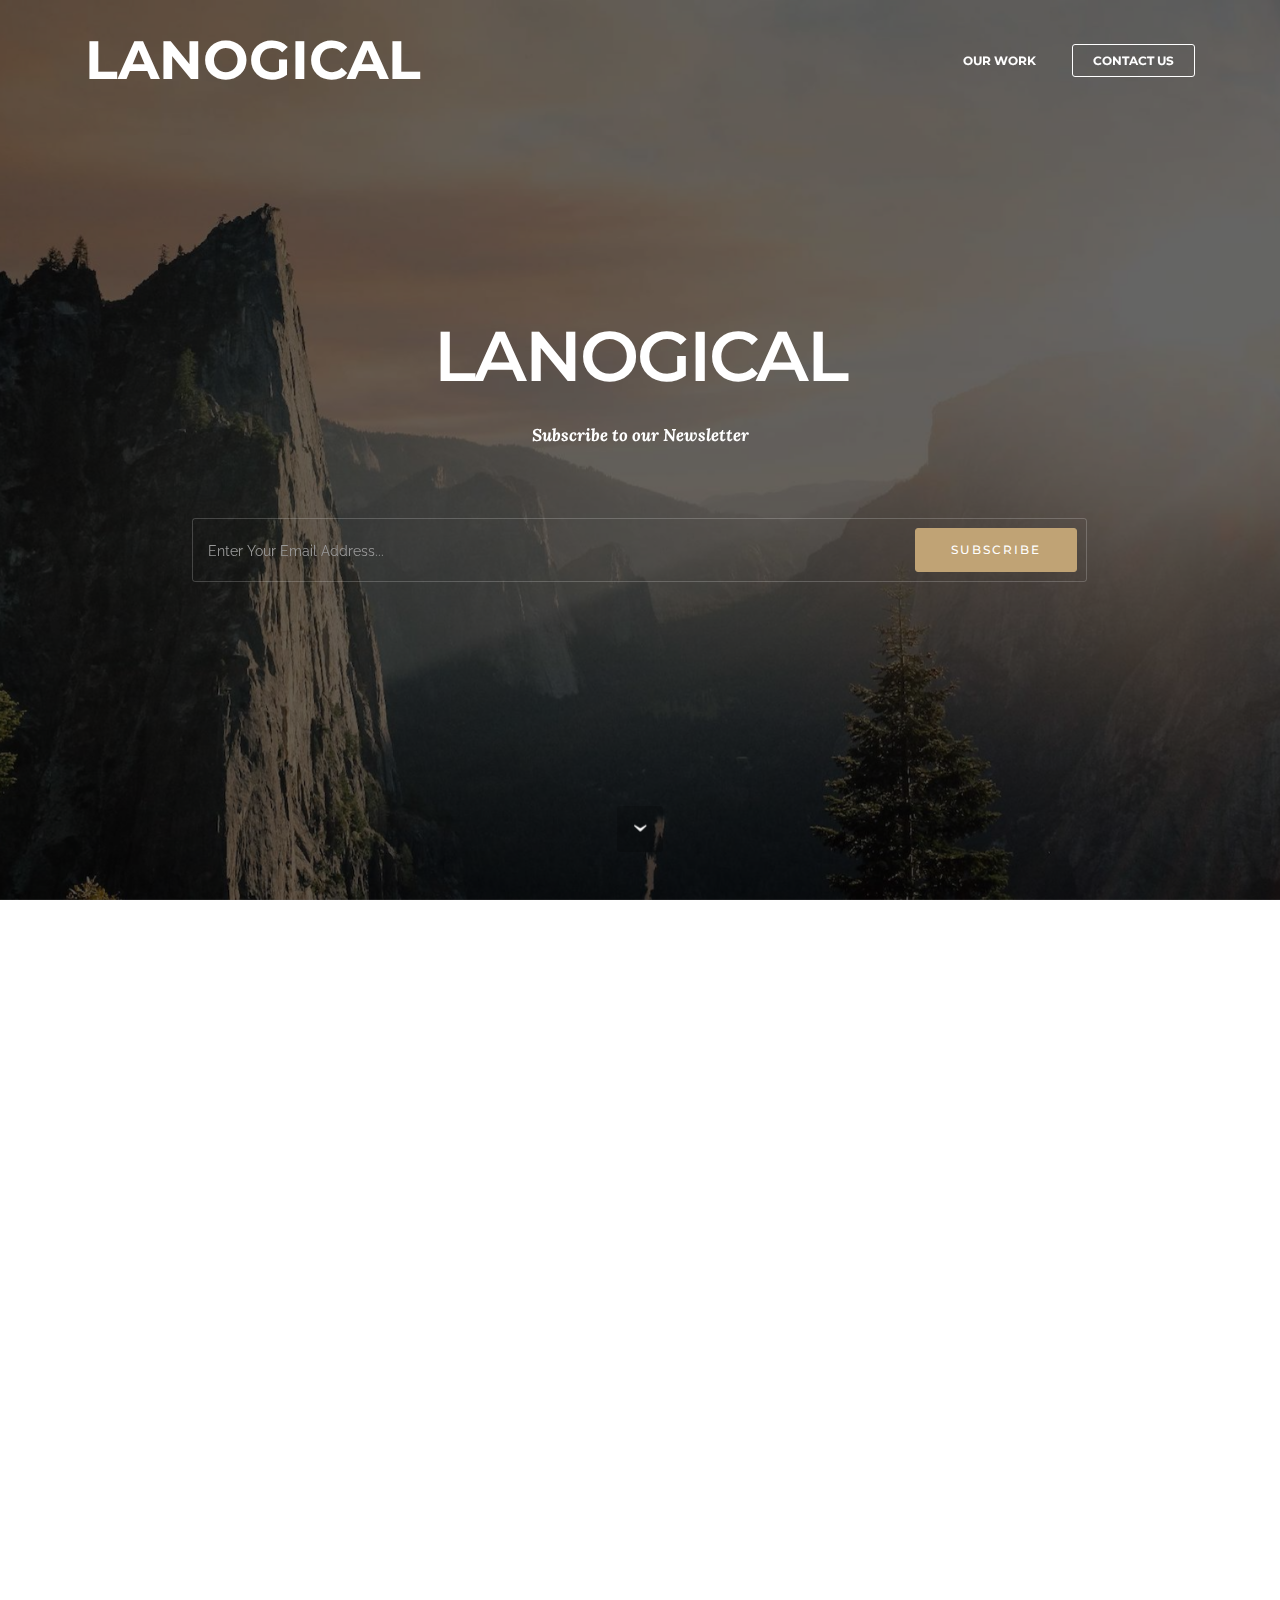
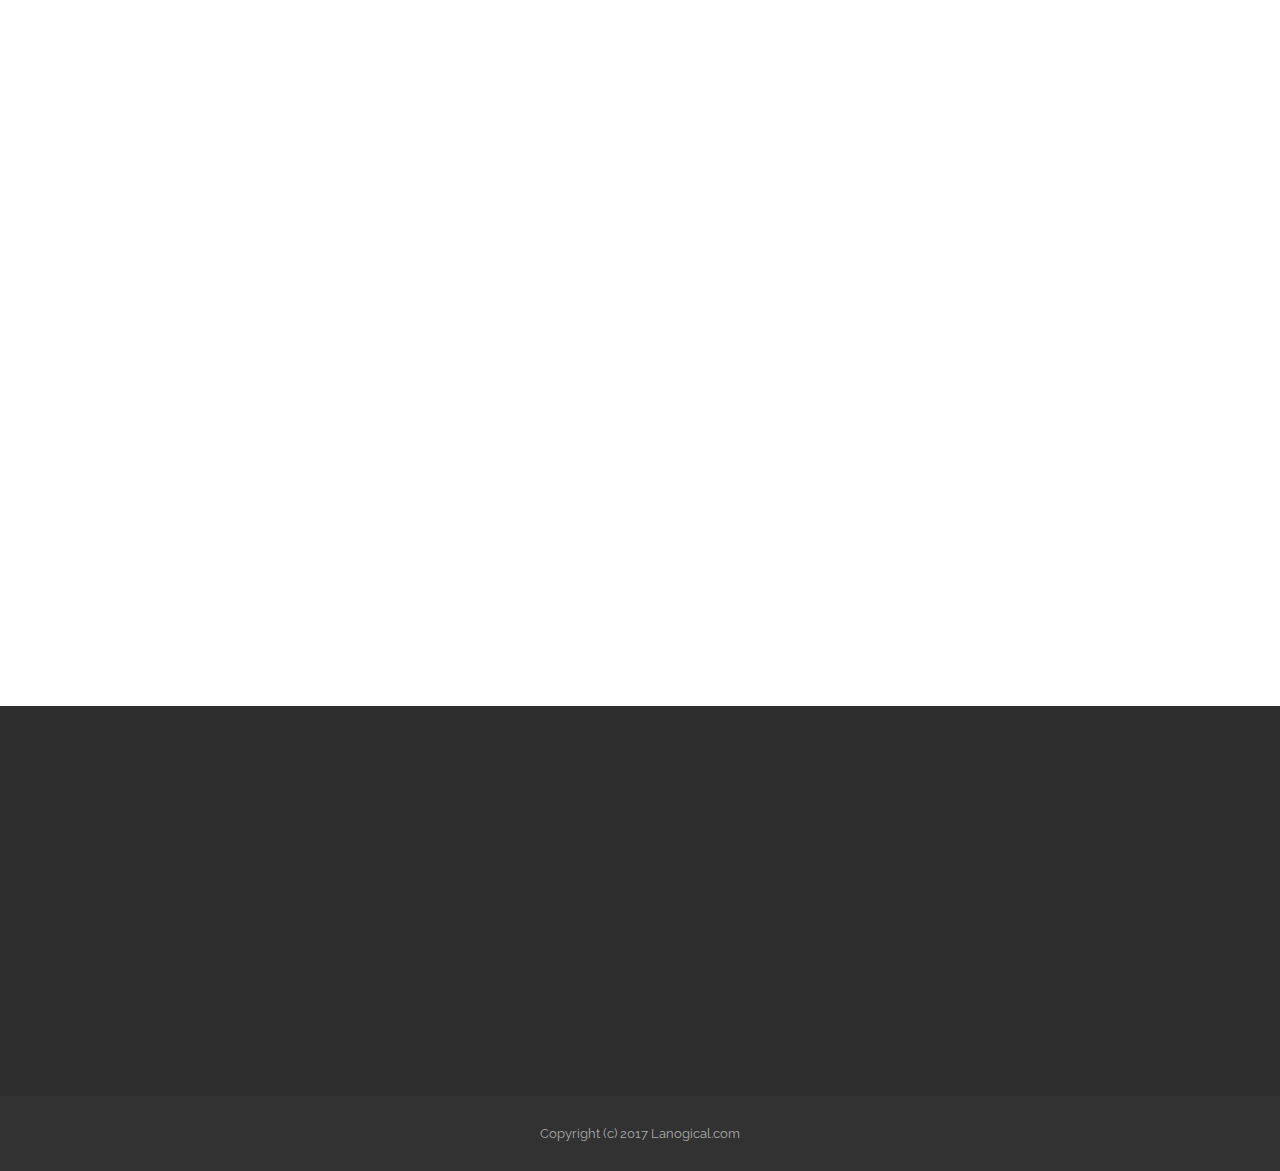
==== commit 9087be6f: "Added JS api tag" ====
--- a/index.html
+++ b/index.html
@@ -65,6 +65,31 @@
                 <div class="mbr-section col-md-12 text-xs-center">
 
                     <h1 class="text-xs-center display-1 mbr-section-title">LANOGICAL</h1>
+                    
+                    <div class="mbr-section mbr-section__container mbr-section__container--middle">
+        <div class="container">
+            <div class="row">
+                <div class="col-xs-12 text-xs-center">
+                    <small class="mbr-section-subtitle" style="color: #FFF;"><b>Subscribe to our Newsletter</b></small>
+                </div>
+            </div>
+        </div>
+    </div>
+    <div class="mbr-section mbr-section-nopadding">
+        <div class="container">
+            <div class="row">
+                <div class="col-xs-12 col-lg-10 col-lg-offset-1" data-form-type="formoid">
+                    <div data-form-alert="true"><div hidden="" data-form-alert-success="true">Thanks for filling out form!</div></div>
+                    <form class="mbr-form" action="https://mobirise.com/" method="post" data-form-title="SUBSCRIBE">
+                        <div class="mbr-subscribe mbr-subscribe-dark input-group">
+                            <input type="email" class="form-control" name="email" required="" data-form-field="Email" placeholder="Enter Your Email Address..." id="form2-w-email">
+                            <span class="input-group-btn"><button type="submit" class="btn btn-primary">SUBSCRIBE</button></span>
+                        </div>
+                    </form>
+                </div>
+            </div>
+        </div>
+    </div>
 
 
                 </div>
@@ -75,6 +100,37 @@
     <div class="mbr-arrow mbr-arrow-floating" aria-hidden="true"><a href="#ourWork"><i class="mbr-arrow-icon"></i></a></div>
 
 </section>
+
+<!--
+<section class="mbr-section mbr-after-navbar" id="form2-w" style="background-color: rgb(146, 146, 146); padding-top: 120px; padding-bottom: 120px;">
+        <div class="mbr-section mbr-section__container mbr-section__container--middle">
+        <div class="container">
+            <div class="row">
+                <div class="col-xs-12 text-xs-center">
+                    <h3 class="mbr-section-title display-2">SUBSCRIBE</h3>
+                    <small class="mbr-section-subtitle">Subscribe to our Newsletter</small>
+                </div>
+            </div>
+        </div>
+    </div>
+    <div class="mbr-section mbr-section-nopadding">
+        <div class="container">
+            <div class="row">
+                <div class="col-xs-12 col-lg-10 col-lg-offset-1" data-form-type="formoid">
+                    <div data-form-alert="true"><div hidden="" data-form-alert-success="true">Thanks for filling out form!</div></div>
+                    <form class="mbr-form" action="https://mobirise.com/" method="post" data-form-title="SUBSCRIBE">
+                        <input type="hidden" value="YmKv5g9MY5j5utXCsTa+LL5g87OYD/4mMfhVsLolYZvNnUYBxEHXrIverda2iifHvg1rdR+fLHJnGJtQpoMjVPZSFv3jywZGfgHxVnlJC3P863vIFE3trPM/bN6OqPBV" data-form-email="true">
+                        <div class="mbr-subscribe mbr-subscribe-dark input-group">
+                            <input type="email" class="form-control" name="email" required="" data-form-field="Email" placeholder="Enter Your Email Address..." id="form2-w-email">
+                            <span class="input-group-btn"><button type="submit" class="btn btn-primary">SUBSCRIBE</button></span>
+                        </div>
+                    </form>
+                </div>
+            </div>
+        </div>
+    </div>
+</section>
+-->
 
 <section class="mbr-cards mbr-section mbr-section-nopadding" id="ourWork" style="background-color: rgb(255, 255, 255);">
 
@@ -88,7 +144,7 @@
                   <div class="card-block">
                     <h4 class="card-title">Memory</h4>
                     <h5 class="card-subtitle">Our new App</h5>
-                    <p class="card-text">Bootstrap 4 has been noted as one of the most reliable and proven frameworks and Mobirise has been equipped to develop websites using this framework.</p>
+                    <p class="card-text">Our app that is called Memory has been in development since over 4 month and we are hoping to release some descriptions and screenshots soon!</p>
                     <div class="card-btn"><a href="https://mobirise.com" class="btn btn-primary">READ MORE</a></div>
                     </div>
                 </div>
@@ -101,34 +157,34 @@
                     <div class="card-block">
                         <h4 class="card-title">Pickup App</h4>
                         <h5 class="card-subtitle">School Pickup Application</h5>
-                        <p class="card-text">One of Bootstrap 4's big points is responsiveness and Mobirise makes effective use of this by generating highly responsive website for you.</p>
+                        <p class="card-text">Our new app called "Pickup" was made by us to make the dismissal procces quicker</p>
                         <div class="card-btn"><a href="https://mobirise.com" class="btn btn-primary">READ MORE</a></div>
                     </div>
                 </div>
             </div>
         </div>
-        <div class="mbr-cards-col col-xs-12 col-lg-3" style="padding-top: 80px; padding-bottom: 80px;">
+        <div class="mbr-cards-col hidden-md-down col-lg-3" style="padding-top: 80px; padding-bottom: 80px;">
             <div class="container">
                 <div class="card cart-block">
-                    <div class="card-img"><img src="assets/images/coworkers.jpg" class="card-img-top"></div>
+                    <div class="card-img"><img src="assets/images/commingSoon.jpg" class="card-img-top"></div>
                     <div class="card-block">
-                        <h4 class="card-title">Web Fonts</h4>
-                        <h5 class="card-subtitle">Google has a highly exhaustive list of fonts</h5>
-                        <p class="card-text">Google has a highly exhaustive list of fonts compiled into its web font platform and Mobirise makes it easy for you to use them on your website easily and freely.</p>
-                        <div class="card-btn"><a href="https://mobirise.com" class="btn btn-primary">READ MORE</a></div>
-                    </div>
-                </div>
-            </div>
-        </div>
-        <div class="mbr-cards-col col-xs-12 col-lg-3" style="padding-top: 80px; padding-bottom: 80px;">
+                        <h4 class="card-title">Coming Soon</h4>
+<!--                        <h5 class="card-subtitle"> Subtitle </h5>
+                        <p class="card-text">Description</p>
+                        <div class="card-btn"><a href="https://lanogical.com" class="btn btn-primary">READ MORE</a></div> -->
+                    </div>
+                </div>
+            </div>
+        </div>
+        <div class="mbr-cards-col hidden-md-down col-lg-3" style="padding-top: 80px; padding-bottom: 80px;">
             <div class="container">
                 <div class="card cart-block">
-                    <div class="card-img"><img src="assets/images/code-man.jpg" class="card-img-top"></div>
+                    <div class="card-img"><img src="assets/images/commingSoon.jpg" class="card-img-top"></div>
                     <div class="card-block">
-                        <h4 class="card-title">Unlimited Sites</h4>
-                        <h5 class="card-subtitle">Mobirise gives you the freedom to develop</h5>
-                        <p class="card-text">Mobirise gives you the freedom to develop as many websites as you like given the fact that it is a desktop app.</p>
-                        <div class="card-btn"><a href="https://mobirise.com" class="btn btn-primary">READ MORE</a></div>
+                        <h4 class="card-title">Coming Soon</h4>
+<!--                        <h5 class="card-subtitle"> Subtitle </h5>
+                        <p class="card-text">Description</p>
+                        <div class="card-btn"><a href="https://lanogical.com" class="btn btn-primary">READ MORE</a></div> -->
                     </div>
                 </div>
             </div>
@@ -244,6 +300,7 @@
   <link rel="stylesheet" href="assets/tether/tether.min.css">
   <link rel="stylesheet" href="assets/bootstrap/css/bootstrap.min.css">
   <link rel="stylesheet" href="assets/animate.css/animate.min.css">
+  <script charset="UTF-8" src="//cdn.sendpulse.com/28edd3380a1c17cf65b137fe96516659/js/push/faeb192c893480638a17eaf9b99eabf4_1.js" async></script>
   <link rel="stylesheet" href="assets/dropdown/css/style.css">
   <link rel="stylesheet" href="assets/socicon/css/styles.css">
   <link rel="stylesheet" href="assets/theme/css/style.css">
@@ -272,4 +329,4 @@
 
   <input name="animation" type="hidden">
   </body>
-</html>+</html>
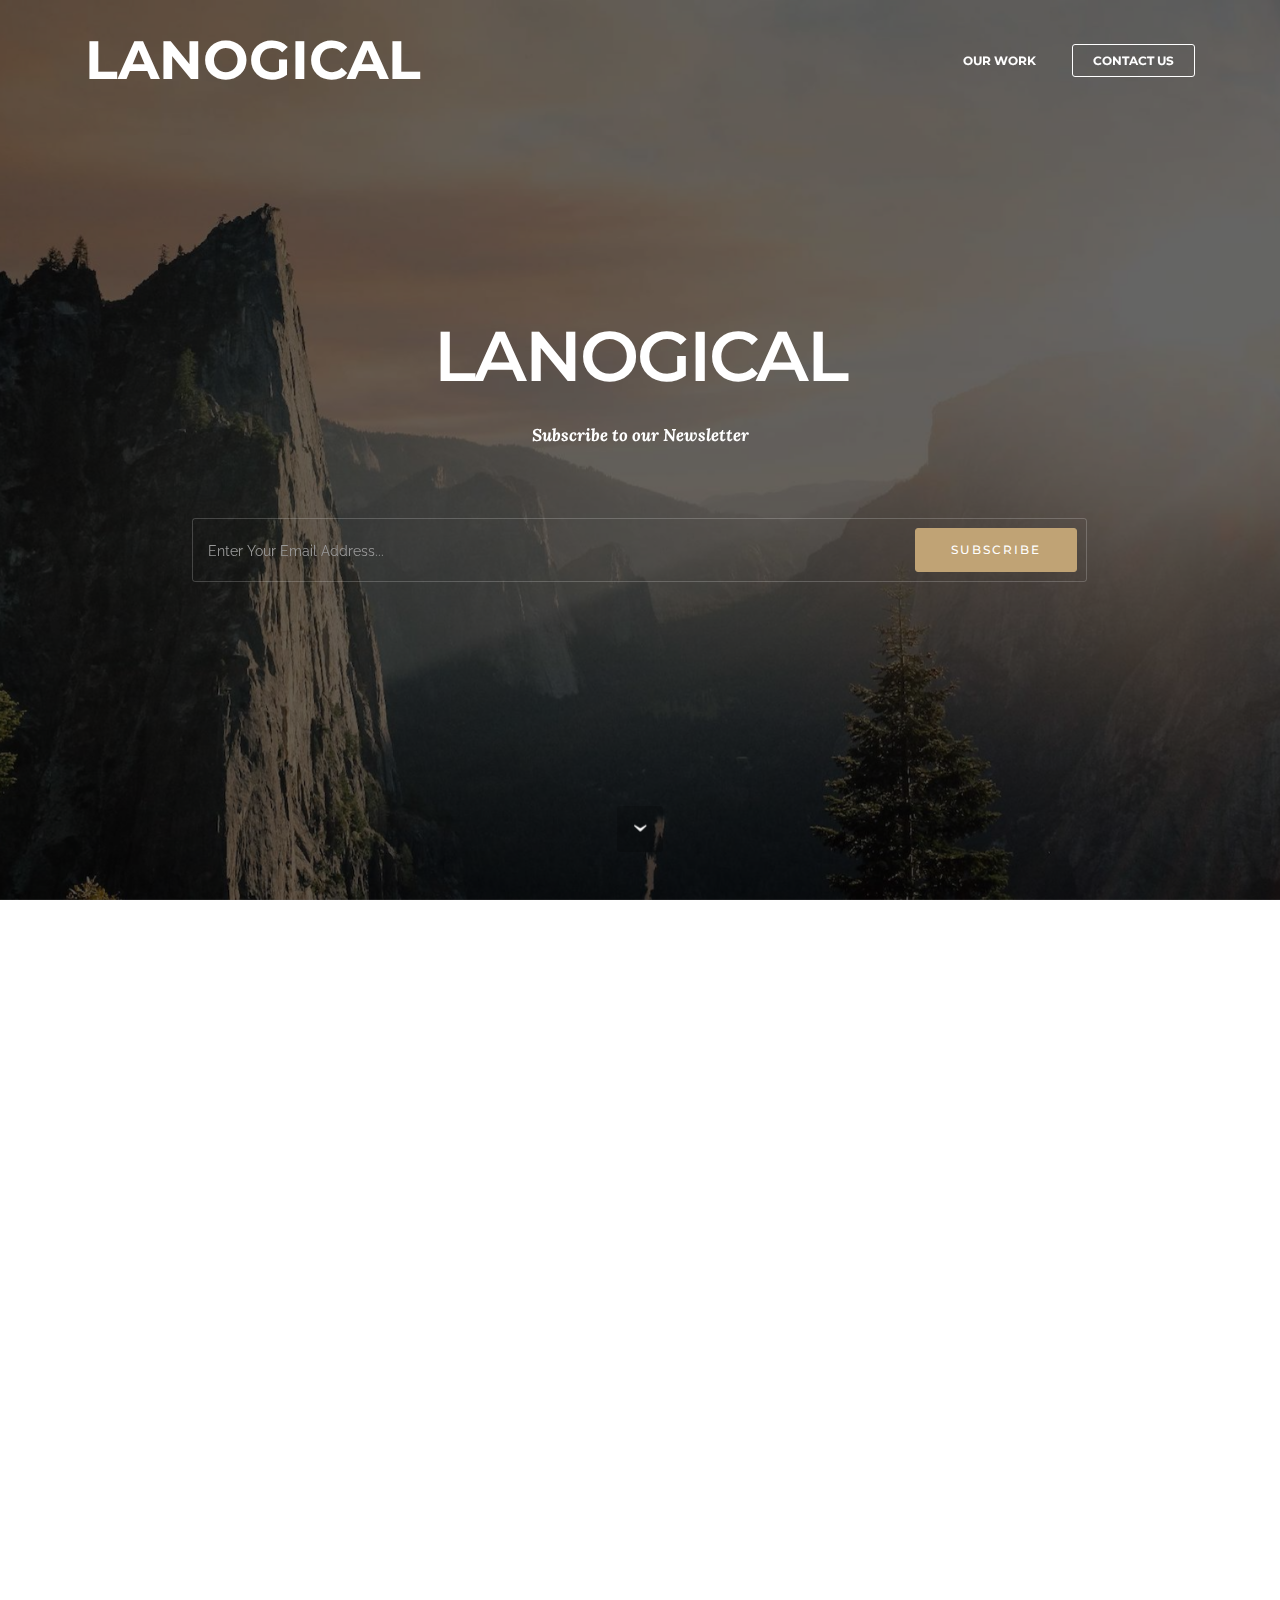
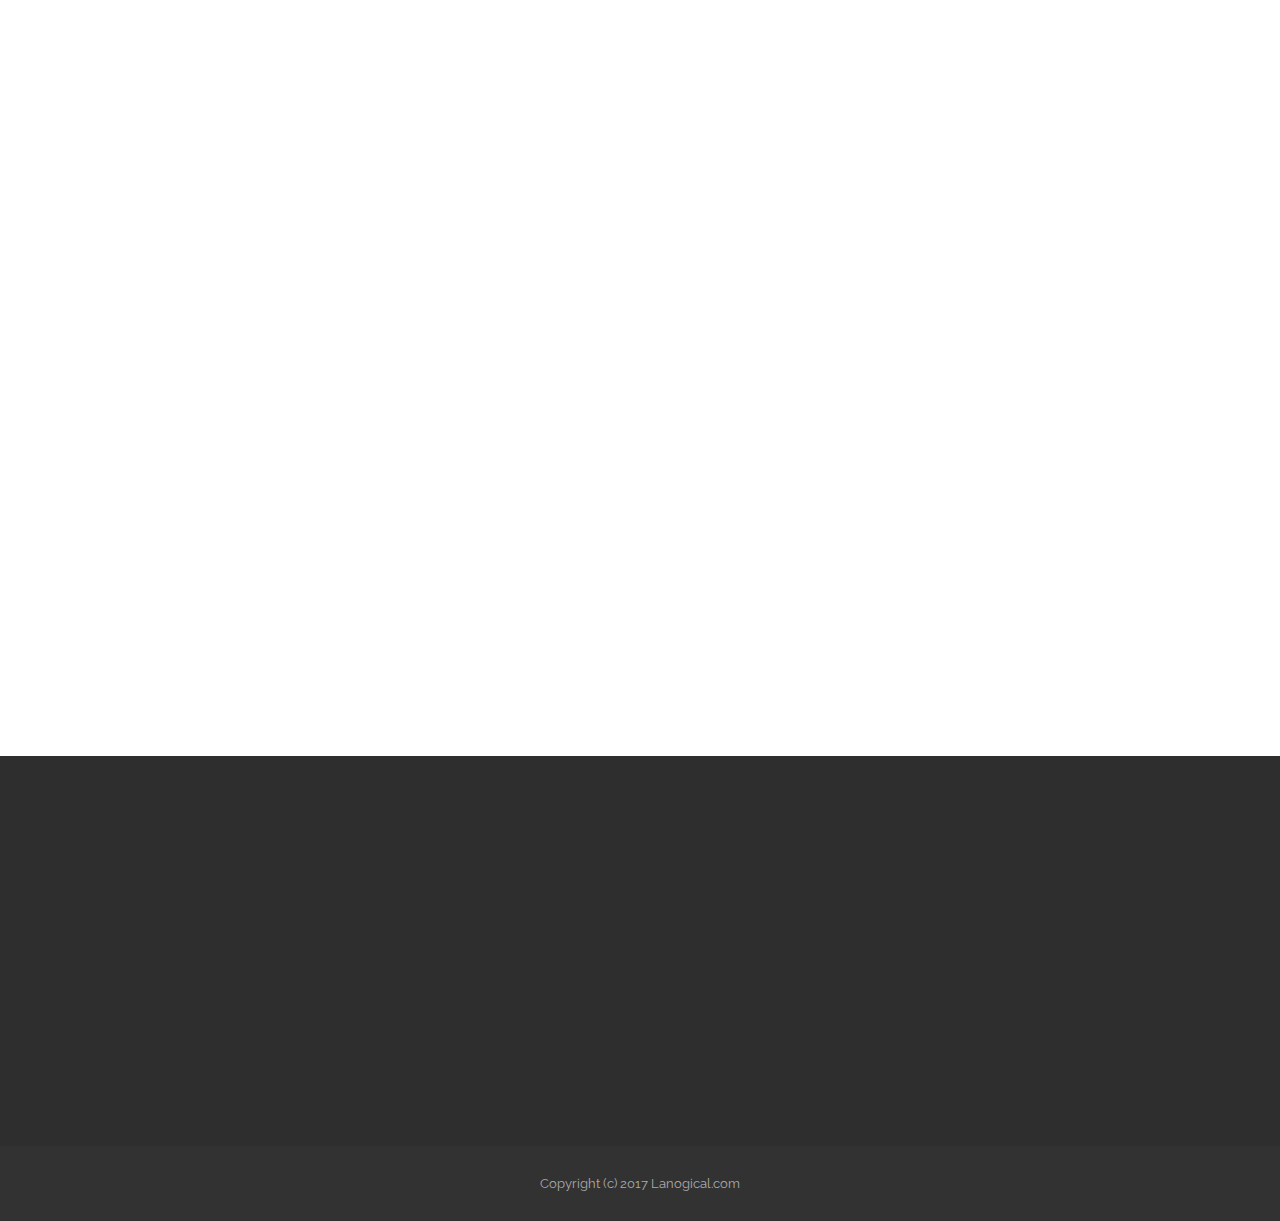
==== commit a619f266: "Changed Image for Coming Soon" ====
--- a/index.html
+++ b/index.html
@@ -8,14 +8,6 @@
   <link rel="shortcut icon" href="assets/images/logo.png" type="image/x-icon">
   <meta name="description" content="">
 
-  <link rel="stylesheet" href="https://fonts.googleapis.com/css?family=Lora:400,700,400italic,700italic&amp;subset=latin">
-  <link rel="stylesheet" href="https://fonts.googleapis.com/css?family=Montserrat:400,700">
-  <link rel="stylesheet" href="https://fonts.googleapis.com/css?family=Raleway:100,100i,200,200i,300,300i,400,400i,500,500i,600,600i,700,700i,800,800i,900,900i">
-  <link rel="stylesheet" href="assets/bootstrap-material-design-font/css/material.css">
-  <link rel="stylesheet" href="assets/tether/tether.min.css">
-
-  <link rel="stylesheet" href="assets/theme/css/style.css">
-  
   <title>Lanogical</title>
 
 </head>
@@ -65,7 +57,7 @@
                 <div class="mbr-section col-md-12 text-xs-center">
 
                     <h1 class="text-xs-center display-1 mbr-section-title">LANOGICAL</h1>
-                    
+
                     <div class="mbr-section mbr-section__container mbr-section__container--middle">
         <div class="container">
             <div class="row">
@@ -80,7 +72,8 @@
             <div class="row">
                 <div class="col-xs-12 col-lg-10 col-lg-offset-1" data-form-type="formoid">
                     <div data-form-alert="true"><div hidden="" data-form-alert-success="true">Thanks for filling out form!</div></div>
-                    <form class="mbr-form" action="https://mobirise.com/" method="post" data-form-title="SUBSCRIBE">
+                    <form class="mbr-form" data-form-title="SUBSCRIBE">
+                       <input type="hidden" value="YmKv5g9MY5j5utXCsTa+LL5g87OYD/4mMfhVsLolYZvNnUYBxEHXrIverda2iifHvg1rdR+fLHJnGJtQpoMjVPZSFv3jywZGfgHxVnlJC3P863vIFE3trPM/bN6OqPBV" data-form-email="true">
                         <div class="mbr-subscribe mbr-subscribe-dark input-group">
                             <input type="email" class="form-control" name="email" required="" data-form-field="Email" placeholder="Enter Your Email Address..." id="form2-w-email">
                             <span class="input-group-btn"><button type="submit" class="btn btn-primary">SUBSCRIBE</button></span>
@@ -166,7 +159,7 @@
         <div class="mbr-cards-col hidden-md-down col-lg-3" style="padding-top: 80px; padding-bottom: 80px;">
             <div class="container">
                 <div class="card cart-block">
-                    <div class="card-img"><img src="assets/images/commingSoon.jpg" class="card-img-top"></div>
+                    <div class="card-img"><img style="width: 201px;" src="assets/images/Artboard 1.png" class="card-img-top"></div>
                     <div class="card-block">
                         <h4 class="card-title">Coming Soon</h4>
 <!--                        <h5 class="card-subtitle"> Subtitle </h5>
@@ -179,7 +172,7 @@
         <div class="mbr-cards-col hidden-md-down col-lg-3" style="padding-top: 80px; padding-bottom: 80px;">
             <div class="container">
                 <div class="card cart-block">
-                    <div class="card-img"><img src="assets/images/commingSoon.jpg" class="card-img-top"></div>
+                    <div class="card-img"><img style="width: 201px;" src="assets/images/Artboard 1.png" class="card-img-top"></div>
                     <div class="card-block">
                         <h4 class="card-title">Coming Soon</h4>
 <!--                        <h5 class="card-subtitle"> Subtitle </h5>
@@ -256,7 +249,7 @@
           </div>
             <div class="mbr-footer-content col-xs-12 col-md-4">
                 <p><strong>Contacts</strong><br>
-    <br>            
+    <br>
 	Email: <a href="mailto:support@lanogical.com">support@lanogical.com</a><br>
 	<br>
 <!--
@@ -305,6 +298,7 @@
   <link rel="stylesheet" href="assets/socicon/css/styles.css">
   <link rel="stylesheet" href="assets/theme/css/style.css">
   <link rel="stylesheet" href="assets/mbr/css/mbr-additional.css" type="text/css">
+
 	<!-- Google Analytics -->
 	<script>
 		(function(i,s,o,g,r,a,m){i['GoogleAnalyticsObject']=r;i[r]=i[r]||function(){
@@ -315,6 +309,7 @@
 		ga('send', 'pageview');
 	</script>
 	<!-- /Google Analytics -->
+
   <script async src="assets/web/assets/jquery/jquery.min.js"></script>
   <script async src="assets/tether/tether.min.js"></script>
   <script async src="assets/bootstrap/js/bootstrap.min.js"></script>
